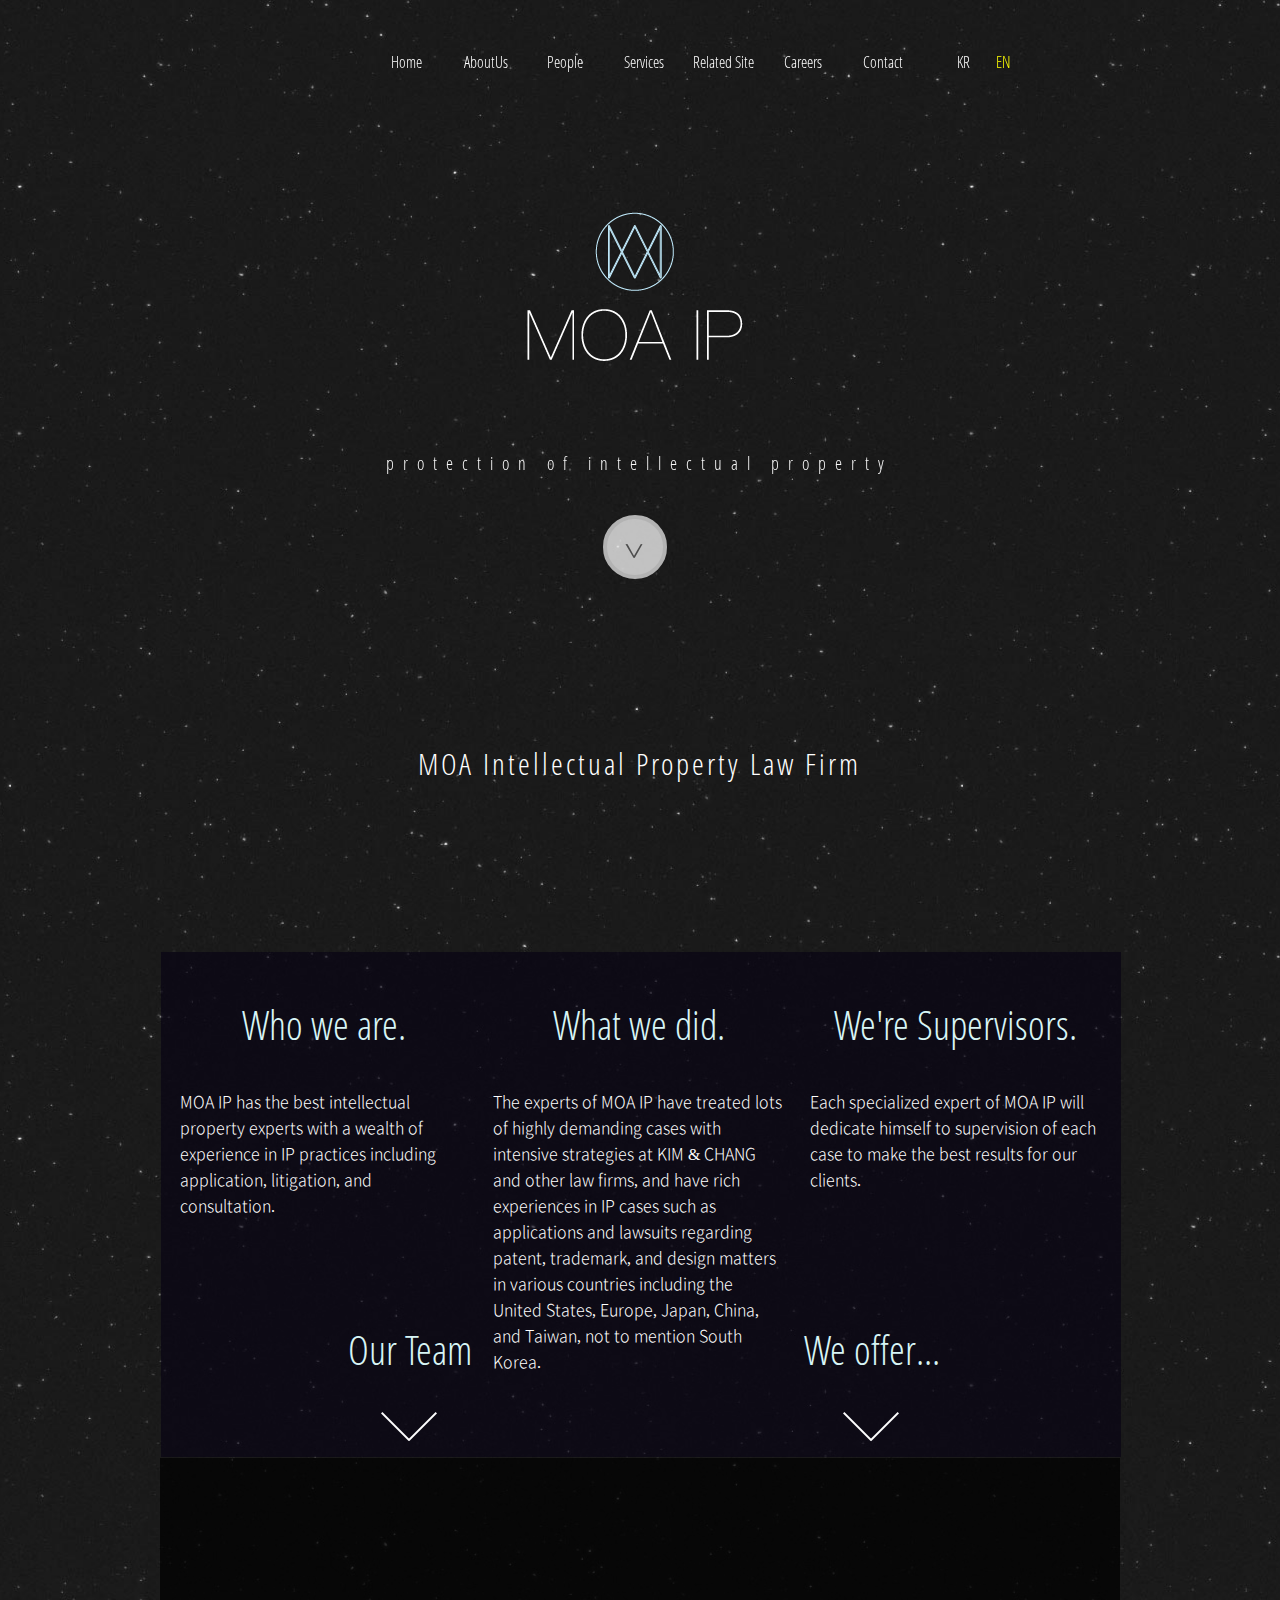
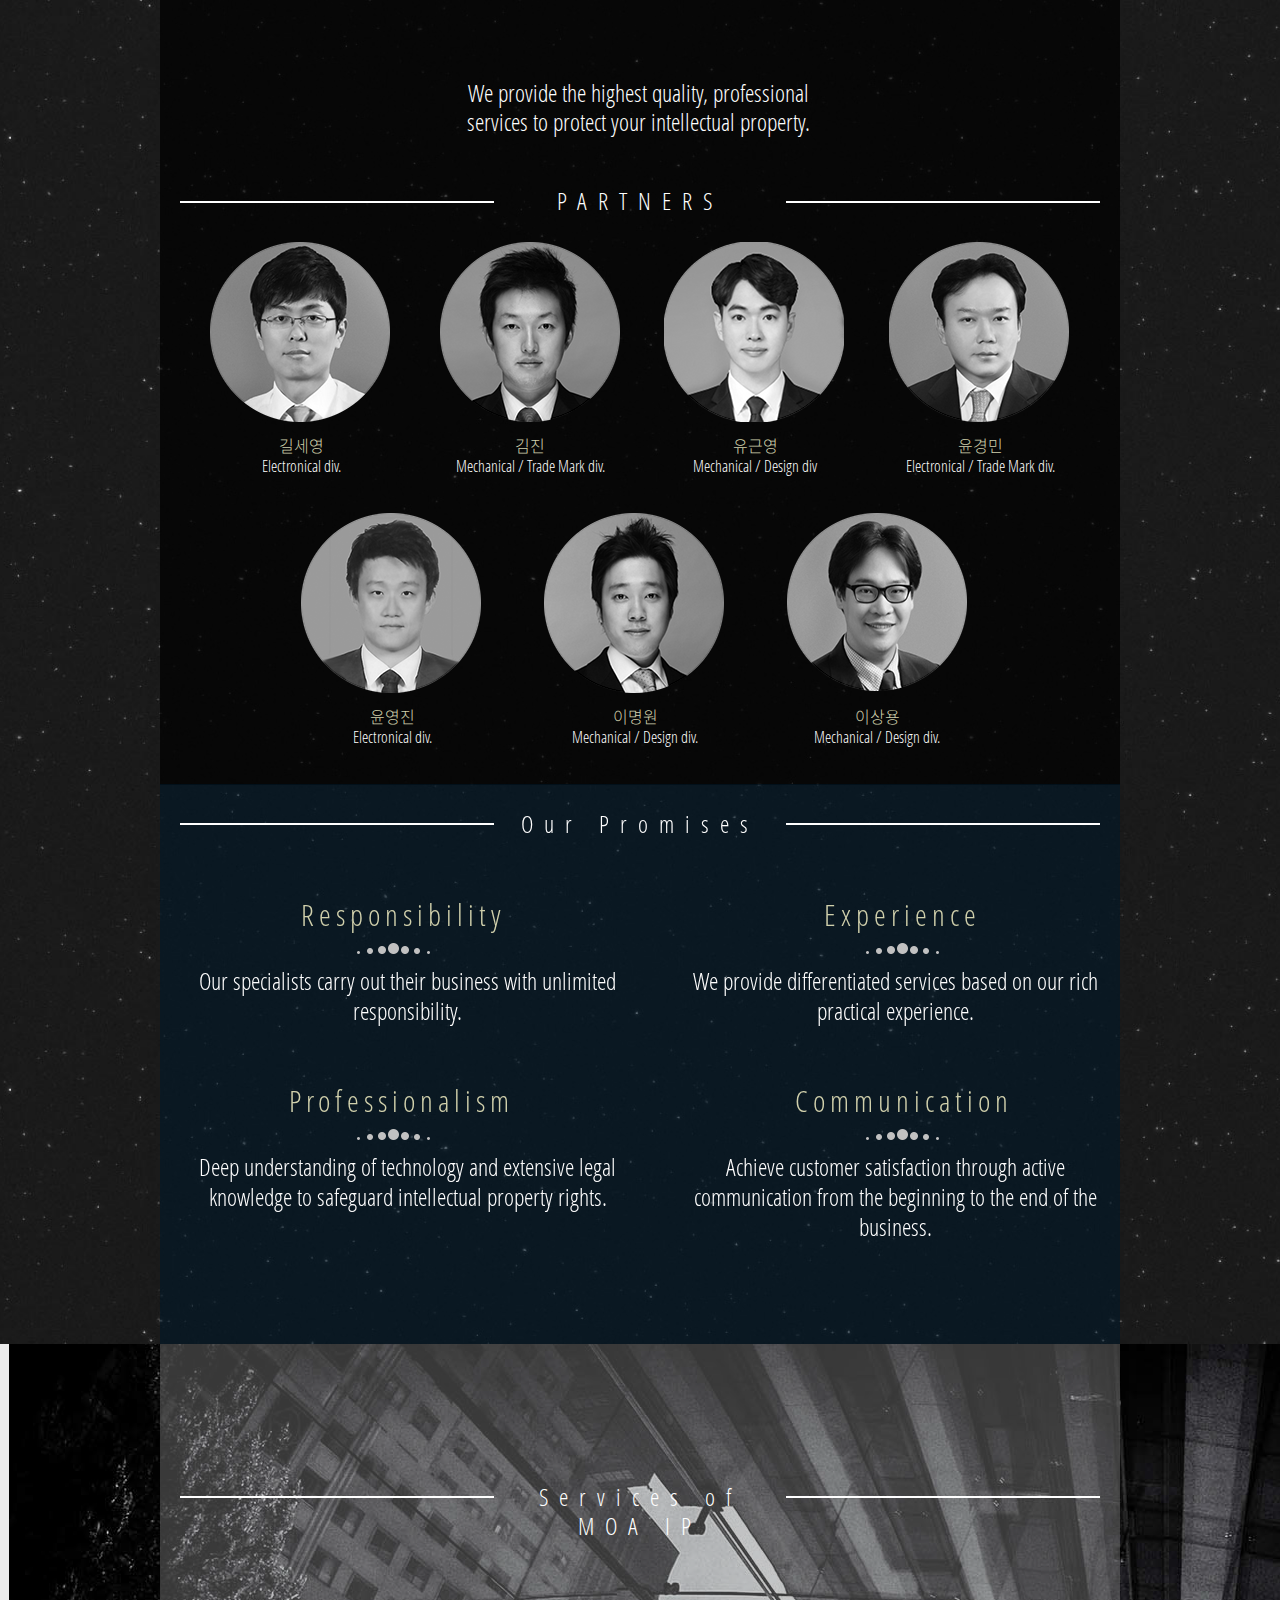
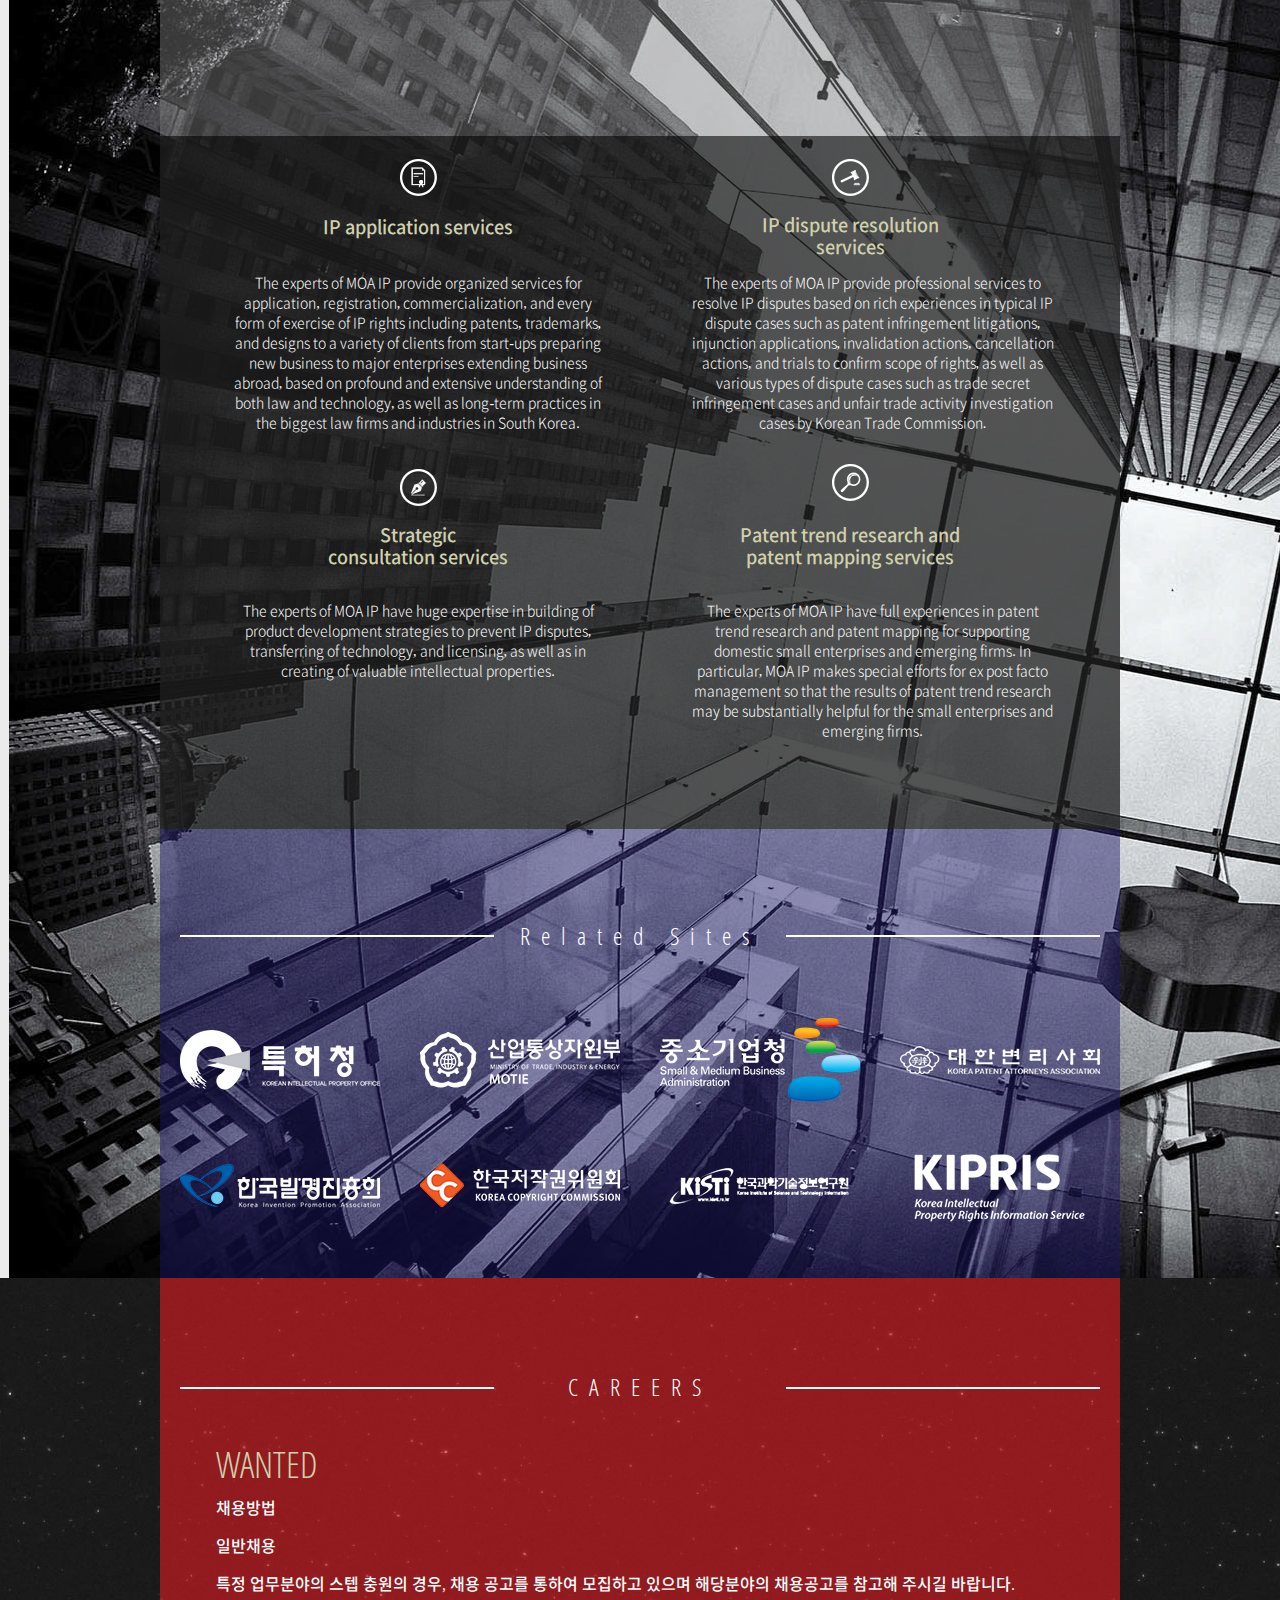
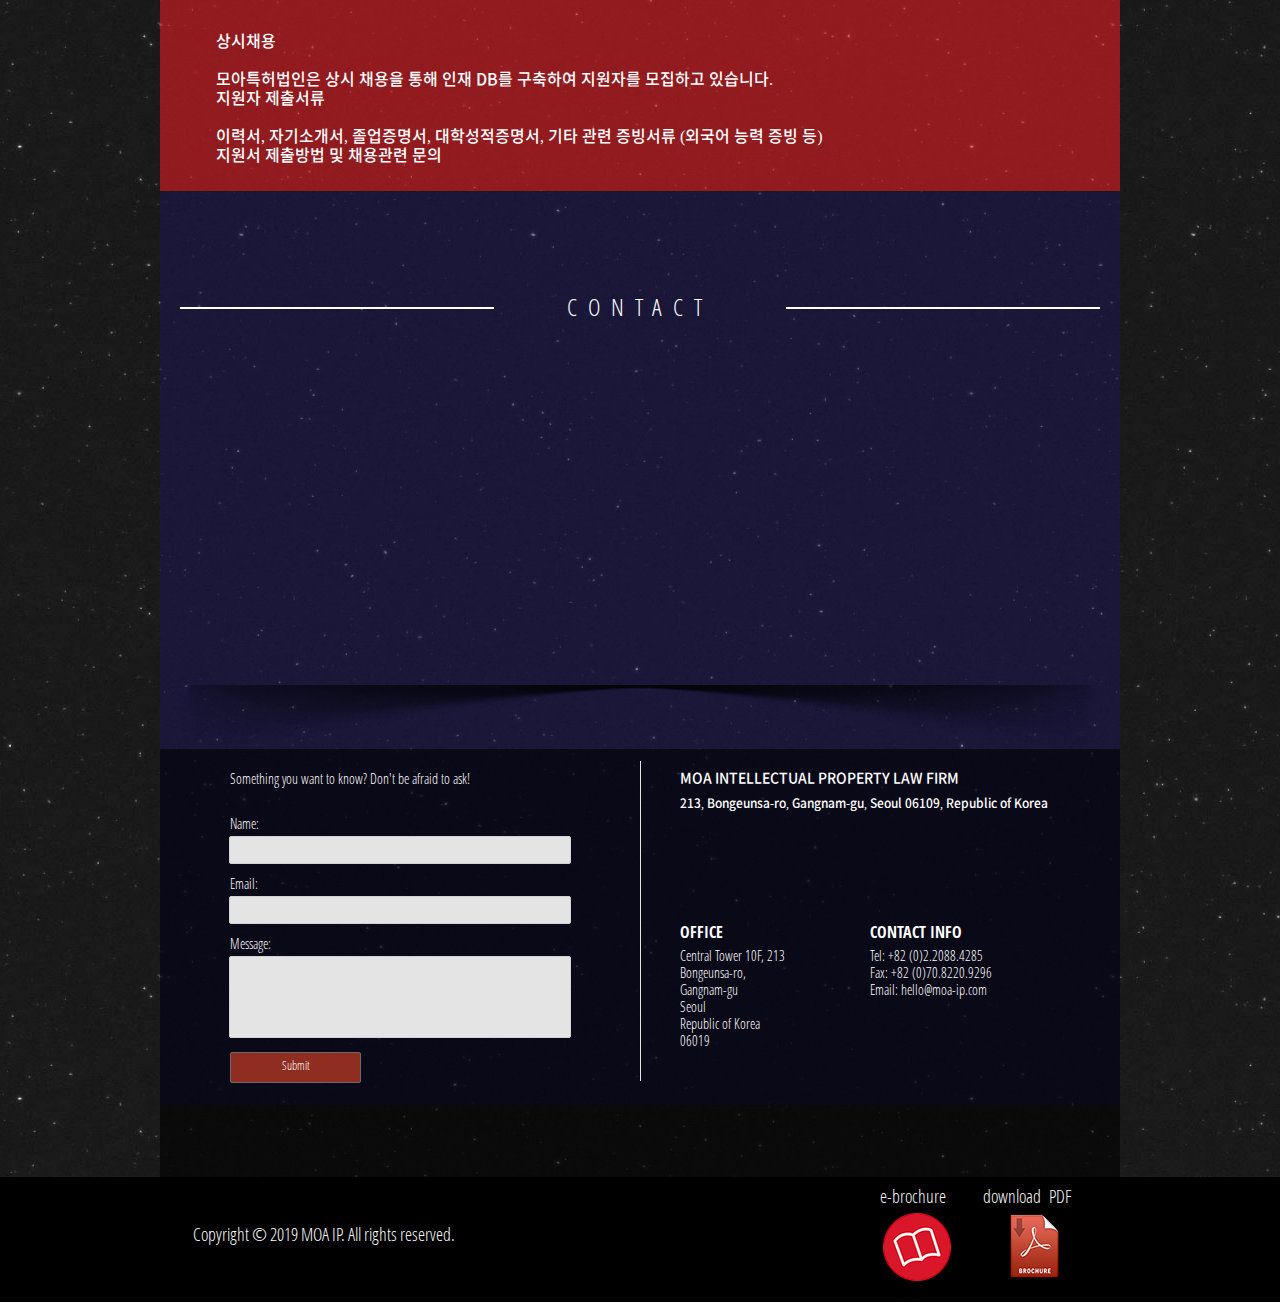
==== en/index.html @ b2f413ec "english page" ====
<!DOCTYPE html>
<html class="nojs html css_verticalspacer" lang="en-US">

<head>

  <meta http-equiv="Content-type" content="text/html;charset=UTF-8" />
  <meta name="generator" content="2018.0.0.379" />
  <meta name="viewport" content="width=device-width, initial-scale=1, maximum-scale=1">
  <meta name="keywords" content="intellectual property, moa-ip, company">
  <meta name="description" content="모아특허는 지식재산권 분야의 출원, 소송,자문 등에 있어서 풍부한 실무 경험을 갖고있는 최고의 전문가들과 함께 하고 있습니다." />
  <meta property="og:type" content="website" />
  <meta property="og:title" content="모아특허법인">
  <meta property="og:url" content="https://moa-ip.com/">
  <meta property="og:site_name" content="MOA-IP">
  <meta property="og:description" content="모아특허는 지식재산권 분야의 출원, 소송,자문 등에 있어서 풍부한 실무 경험을 갖고있는 최고의 전문가들과 함께 하고 있습니다." />
  <meta property="og:image" content="https://moa-ip.com/images/street1.jpg">
  <meta property="og:image:width" content="1900">
  <meta property="og:image:height" content="1236">
  <meta property="og:updated_time" content="2018-07-24T00:28:42.000Z">
  <meta property="fb:app_id" content="1168215966664843">
  <meta name="twitter:card" content="summary">
  <meta name="twitter:title" content="모아특허법인">
  <meta name="twitter:description" content="모아특허는 지식재산권 분야의 출원, 소송,자문 등에 있어서 풍부한 실무 경험을 갖고있는 최고의 전문가들과 함께 하고 있습니다." />
  <meta name="twitter:image" content="https://moa-ip.com/images/street1.jpg">
  <meta name="twitter:creator" content="@eunchurn">

  <script type="text/javascript">
    // Update the 'nojs'/'js' class on the html node
    document.documentElement.className = document.documentElement.className.replace(/\bnojs\b/g, 'js');

    // Check that all required assets are uploaded and up-to-date
    if (typeof Muse == "undefined") window.Muse = {};
    window.Muse.assets = {
      "required": ["museutils.js", "museconfig.js", "webpro.js", "jquery.watch.js", "jquery.musepolyfill.bgsize.js",
        "musewpslideshow.js", "jquery.museoverlay.js", "touchswipe.js", "jquery.musemenu.js",
        "jquery.scrolleffects.js", "require.js", "index.css"
      ],
      "outOfDate": []
    };
  </script>

  <link rel="shortcut icon" href="images/favicon.ico?crc=432257050" />
  <title>MOA-IP</title>
  <!-- CSS -->
  <link rel="stylesheet" type="text/css" href="css/site_global.css?crc=298616216" />
  <link rel="stylesheet" type="text/css" href="css/master_a-master.css?crc=4011643717" />
  <link rel="stylesheet" type="text/css" href="css/index.css" id="pagesheet" />
  <!-- Other scripts -->
  <script type="text/javascript">
    var __adobewebfontsappname__ = "muse";
  </script>
  <!-- JS includes -->
  <script src="https://webfonts.creativecloud.com/open-sans:n3:default.js" type="text/javascript"></script>
  <!--[if lt IE 9]>
  <script src="scripts/html5shiv.js?crc=4241844378" type="text/javascript"></script>
  <![endif]-->
  <!--/*

*/
-->
</head>

<body>

  <div class="clearfix" id="page">
    <!-- group -->
    <div class="clearfix grpelem" id="pu1180">
      <!-- group -->
      <div class="browser_width grpelem" id="u1180-bw">
        <div id="u1180">
          <!-- column -->
          <div class="clearfix" id="u1180_align_to_page">
            <div class="position_content" id="u1180_position_content">
              <a class="anchor_item colelem" id="top"></a>
              <div class="clip_frame colelem" id="u1055">
                <!-- image -->
                <img class="block" id="u1055_img" src="images/logotitle.png?crc=292591135" alt="" width="216" height="149" />
              </div>
              <a class="anchor_item colelem" id="aboutus"></a>
              <div class="clearfix colelem" id="u1000-4">
                <!-- content -->
                <p>MOA Intellectual Property Law Firm</p>
              </div>
              <div class="clip_frame ose_pre_init colelem" id="u1004">
                <!-- image -->
                <img class="block" id="u1004_img" src="images/particle_wrap.png?crc=4210178708" alt="" width="78"
                  height="78" />
              </div>
              <div class="clearfix colelem" id="pu344">
                <!-- group -->
                <div class="grpelem" id="u344">
                  <!-- simple frame -->
                </div>
                <div class="clearfix grpelem" id="u1075-4">
                  <!-- content -->
                  <p>We offer...</p>
                </div>
                <div class="clearfix grpelem" id="u1062-4">
                  <!-- content -->
                  <p>Our Team</p>
                </div>
                <div class="clearfix grpelem" id="u983-4">
                  <!-- content -->
                  <p>MOA IP has the best intellectual property experts with a wealth of experience in IP practices including application, litigation, and consultation.</p>
                </div>
                <div class="clearfix grpelem" id="u987-5">
                  <!-- content -->
                  <p>The experts of MOA IP have treated lots of highly demanding cases with intensive strategies at KIM &amp; CHANG and other law firms, and have rich experiences in IP cases such as applications and lawsuits regarding patent, trademark, and design matters in various countries including the United States, Europe, Japan, China, and Taiwan, not to mention South Korea.</p>
                  <p>&nbsp;</p>
                </div>
                <div class="clearfix grpelem" id="u989-5">
                  <!-- content -->
                  <p>Each specialized expert of MOA IP will dedicate himself to supervision of each case to make the best results for our clients.</p>
                  <p>&nbsp;</p>
                </div>
                <div class="clearfix grpelem" id="u985-4">
                  <!-- content -->
                  <p>Who we are.</p>
                </div>
                <div class="clearfix grpelem" id="u986-4">
                  <!-- content -->
                  <p>What we did.</p>
                </div>
                <div class="clearfix grpelem" id="u988-4">
                  <!-- content -->
                  <p>We're Supervisors.</p>
                </div>
              </div>
              <div class="clearfix colelem" id="pu583">
                <!-- group -->
                <div class="grpelem" id="u583">
                  <!-- simple frame -->
                </div>
                <div class="clearfix grpelem" id="u1115-24">
                  <!-- content -->
                  <p>채용방법</p>
                  <p>&nbsp;</p>
                  <p>일반채용</p>
                  <p>&nbsp;</p>
                  <p>특정 업무분야의 스텝 충원의 경우, 채용 공고를 통하여 모집하고 있으며 해당분야의 채용공고를 참고해 주시길 바랍니다.</p>
                  <p>&nbsp;</p>
                  <p>&nbsp;</p>
                  <p>상시채용</p>
                  <p>&nbsp;</p>
                  <p>모아특허법인은 상시 채용을 통해 인재 DB를 구축하여 지원자를 모집하고 있습니다.</p>
                  <p>지원자 제출서류</p>
                  <p>&nbsp;</p>
                  <p>이력서, 자기소개서, 졸업증명서, 대학성적증명서, 기타 관련 증빙서류 (외국어 능력 증빙 등)</p>
                  <p>지원서 제출방법 및 채용관련 문의</p>
                </div>
                <div class="clearfix grpelem" id="u1118-4">
                  <!-- content -->
                  <p>WANTED</p>
                </div>
                <div class="clearfix grpelem" id="u1176-4">
                  <!-- content -->
                  <p>CAREERS</p>
                </div>
                <div class="grpelem" id="u1175">
                  <!-- simple frame -->
                </div>
                <div class="grpelem" id="u1177">
                  <!-- simple frame -->
                </div>
                <a class="anchor_item grpelem" id="careers"></a>
              </div>
              <div class="clearfix colelem" id="pu584">
                <!-- group -->
                <div class="grpelem" id="u584">
                  <!-- simple frame -->
                </div>
                <div class="grpelem" id="u1196">
                  <!-- simple frame -->
                </div>
                <div class="clip_frame grpelem" id="u623">
                  <!-- image -->
                  <img class="block" id="u623_img" src="images/slider_shadow.png?crc=26595705" alt="" width="919"
                    height="64" />
                </div>
                <div class="clearfix grpelem" id="u625-4">
                  <!-- content -->
                  <p>MOA INTELLECTUAL PROPERTY LAW FIRM</p>
                </div>
                <div class="clearfix grpelem" id="u626-7">
                  <!-- content -->
                  <p>213, Bongeunsa-ro, Gangnam-gu, Seoul 06109, Republic of Korea</p>
                  <p>&nbsp;</p>
                  <p>&nbsp;</p>
                </div>
                <form class="form-grp clearfix grpelem" id="widgetu627" method="post" enctype="multipart/form-data"
                  onSubmit="alert('Muse 미리 보기에서는 이 양식을 제출할 수 없습니다. 양식 제출 기능을 테스트하려면 \'FTP 호스트에 업로드\'를 사용하여 사이트를 업로드하거나 Adobe Business Catalyst에 게시하십시오.'); return false;">
                  <!-- none box -->
                  <div class="fld-grp clearfix grpelem" id="widgetu638" data-required="true">
                    <!-- none box -->
                    <label class="fld-label actAsDiv clearfix grpelem" id="u640-4" for="widgetu638_input">
                      <!-- content --><span class="actAsPara">Name:</span></label>
                    <span class="fld-input NoWrap actAsDiv rounded-corners clearfix grpelem" id="u639-3">
                      <!-- content --><input class="wrapped-input" type="text" spellcheck="false" id="widgetu638_input"
                        name="custom_U638" tabindex="1" /></span>
                  </div>
                  <div class="fld-grp clearfix grpelem" id="widgetu628" data-required="true" data-type="email">
                    <!-- none box -->
                    <label class="fld-label actAsDiv clearfix grpelem" id="u629-4" for="widgetu628_input">
                      <!-- content --><span class="actAsPara">Email:</span></label>
                    <span class="fld-input NoWrap actAsDiv rounded-corners clearfix grpelem" id="u631-3">
                      <!-- content --><input class="wrapped-input" type="email" spellcheck="false" id="widgetu628_input"
                        name="Email" tabindex="2" /></span>
                  </div>
                  <div class="clearfix grpelem" id="u642-4">
                    <!-- content -->
                    <p>Submitting Form...</p>
                  </div>
                  <div class="clearfix grpelem" id="u643-4">
                    <!-- content -->
                    <p>The server encountered an error.</p>
                  </div>
                  <div class="clearfix grpelem" id="u637-4">
                    <!-- content -->
                    <p>Form received.</p>
                  </div>
                  <button class="submit-btn NoWrap rounded-corners clearfix grpelem" id="u636-4" type="submit" value="Submit"
                    tabindex="4">
                    <!-- content -->
                    <div style="margin-top:-11px;height:11px;">
                      <p>Submit</p>
                    </div>
                  </button>
                  <div class="fld-grp clearfix grpelem" id="widgetu632" data-required="false">
                    <!-- none box -->
                    <label class="fld-label actAsDiv clearfix grpelem" id="u634-4" for="widgetu632_input">
                      <!-- content --><span class="actAsPara">Message:</span></label>
                    <span class="fld-textarea actAsDiv rounded-corners clearfix grpelem" id="u635-3">
                      <!-- content --><textarea class="wrapped-input" id="widgetu632_input" name="custom_U632" tabindex="3"></textarea></span>
                  </div>
                </form>
                <div class="clearfix grpelem" id="u644-4">
                  <!-- content -->
                  <p>Something you want to know? Don't be afraid to ask!</p>
                </div>
                <div class="clearfix grpelem" id="u645-4">
                  <!-- content -->
                  <p>OFFICE</p>
                </div>
                <div class="clearfix grpelem" id="u646-4">
                  <!-- content -->
                  <p>CONTACT INFO</p>
                </div>
                <div class="clearfix grpelem" id="u647-12">
                  <!-- content -->
                  <p>Central Tower 10F, 213</p>
                  <p>Bongeunsa-ro, Gangnam-gu</p>
                  <p>Seoul</p>
                  <p>Republic of Korea</p>
                  <p>06019</p>
                </div>
                <div class="clearfix grpelem" id="u648-8">
                  <!-- content -->
                  <p>Tel: +82 (0)2.2088.4285</p>
                  <p>Fax: +82 (0)70.8220.9296</p>
                  <p>Email: hello@moa-ip.com</p>
                </div>
                <div class="clearfix grpelem" id="u1194-4">
                  <!-- content -->
                  <p>CONTACT</p>
                </div>
                <div class="grpelem" id="u1193">
                  <!-- simple frame -->
                </div>
                <div class="grpelem" id="u1195">
                  <!-- simple frame -->
                </div>
                <a class="anchor_item grpelem" id="contact"></a>
                <div class="size_fixed grpelem" id="u2359">
                  <!-- custom html -->

                  <iframe src="https://www.google.com/maps/embed?pb=!1m18!1m12!1m3!1d758.192634308012!2d127.03484466277531!3d37.50793507144013!2m3!1f0!2f0!3f0!3m2!1i1024!2i768!4f13.1!3m3!1m2!1s0x357ca3f9efe47f89%3A0x3167fb1e8319b5a2!2z7ISc7Jq47Yq567OE7IucIOqwleuCqOq1rCDrhbztmIQy64-ZIOu0ieydgOyCrOuhnCAyMTM!5e0!3m2!1sko!2skr!4v1547476255106" width="920" height="325" frameborder="0" style="border:0" allowfullscreen></iframe>

                </div>
              </div>
            </div>
          </div>
        </div>
      </div>
      <div class="browser_width grpelem" id="u388-bw">
        <div id="u388">
          <!-- column -->
          <div class="clearfix" id="u388_align_to_page">
            <div class="position_content" id="u388_position_content">
              <div class="clearfix colelem" id="pu1104">
                <!-- group -->
                <div class="grpelem" id="u1104">
                  <!-- simple frame -->
                </div>
                <div class="grpelem" id="u1179">
                  <!-- simple frame -->
                </div>
                <div class="H3---gray clearfix grpelem" id="u391-4">
                  <!-- content -->
                  <h3>IP application services</h3>
                </div>
                <div class="H3---gray clearfix grpelem" id="u395-4">
                  <!-- content -->
                  <h3>IP dispute resolution services</h3>
                </div>
                <div class="H3---gray clearfix grpelem" id="u396-4">
                  <!-- content -->
                  <h3>Strategic consultation services</h3>
                </div>
                <div class="H3---gray clearfix grpelem" id="u3148-4">
                  <!-- content -->
                  <h3>Patent trend research and patent mapping services</h3>
                </div>
                <div class="bodytext---gray clearfix grpelem" id="u413-4">
                  <!-- content -->
                  <p>The experts of MOA IP provide organized services for application, registration, commercialization, and every form of exercise of IP rights including patents, trademarks, and designs to a variety of clients from start-ups preparing new business to major enterprises extending business abroad, based on profound and extensive understanding of both law and technology, as well as long-term practices in the biggest law firms and industries in South Korea.</p>
                </div>
                <div class="bodytext---gray clearfix grpelem" id="u418-4">
                  <!-- content -->
                  <p>The experts of MOA IP provide professional services to resolve IP disputes based on rich experiences in typical IP dispute cases such as patent infringement litigations, injunction applications, invalidation actions, cancellation actions, and trials to confirm scope of rights, as well as various types of dispute cases such as trade secret infringement cases and unfair trade activity investigation cases by Korean Trade Commission.</p>
                </div>
                <div class="bodytext---gray clearfix grpelem" id="u419-4">
                  <!-- content -->
                  <p>The experts of MOA IP have huge expertise in building of product development strategies to prevent IP disputes, transferring of technology, and licensing, as well as in creating of valuable intellectual properties.</p>
                </div>
                <div class="bodytext---gray clearfix grpelem" id="u3158-4">
                  <!-- content -->
                  <p>The experts of MOA IP have full experiences in patent trend research and patent mapping for supporting domestic small enterprises and emerging firms.  In particular, MOA IP makes special efforts for ex post facto management so that the results of patent trend research may be substantially helpful for the small enterprises and emerging firms.</p>
                </div>
                <a class="anchor_item grpelem" id="services"></a>
                <div class="clearfix grpelem" id="u1119-4">
                  <!-- content -->
                  <p>Services of MOA IP</p>
                </div>
                <div class="grpelem" id="u1120">
                  <!-- simple frame -->
                </div>
                <div class="grpelem" id="u1121">
                  <!-- simple frame -->
                </div>
                <div class="clip_frame ose_pre_init grpelem" id="u1122">
                  <!-- image -->
                  <img class="block" id="u1122_img" src="images/part_o.png?crc=128920965" alt="" width="78" height="78" />
                </div>
                <div class="clip_frame grpelem" id="u3456">
                  <!-- image -->
                  <img class="block" id="u3456_img" src="images/service1.png?crc=4019796959" data-hidpi-src="images/service1_2x.png?crc=4019796959"
                    alt="" width="37" height="37" />
                </div>
                <div class="clip_frame grpelem" id="u3466">
                  <!-- image -->
                  <img class="block" id="u3466_img" src="images/service2.png?crc=305716775" data-hidpi-src="images/service2_2x.png?crc=4064107184"
                    alt="" width="37" height="37" />
                </div>
                <div class="clip_frame grpelem" id="u3476">
                  <!-- image -->
                  <img class="block" id="u3476_img" src="images/service3.png?crc=3797476193" data-hidpi-src="images/service3_2x.png?crc=7273687"
                    alt="" width="37" height="37" />
                </div>
                <div class="clip_frame grpelem" id="u3486">
                  <!-- image -->
                  <img class="block" id="u3486_img" src="images/service4.png?crc=3858770301" data-hidpi-src="images/service4_2x.png?crc=4158988106"
                    alt="" width="37" height="37" />
                </div>
              </div>
              <div class="clearfix colelem" id="pu582">
                <!-- group -->
                <div class="grpelem" id="u582">
                  <!-- simple frame -->
                </div>
                <div class="clearfix grpelem" id="u1131-4">
                  <!-- content -->
                  <p>Related Sites</p>
                </div>
                <div class="grpelem" id="u1132">
                  <!-- simple frame -->
                </div>
                <div class="grpelem" id="u1133">
                  <!-- simple frame -->
                </div>
                <a class="anchor_item grpelem" id="links"></a>
                <div class="clip_frame grpelem" id="u1779">
                  <!-- image -->
                  <img class="block" id="u1779_img" src="images/%ed%95%9c%ea%b5%ad%ec%a0%80%ec%9e%91%ea%b6%8c%ec%9c%84%ec%9b%90%ed%9a%8c.png?crc=133448163"
                    data-hidpi-src="images/%ed%95%9c%ea%b5%ad%ec%a0%80%ec%9e%91%ea%b6%8c%ec%9c%84%ec%9b%90%ed%9a%8c_2x.png?crc=235862398"
                    alt="" width="200" height="100" />
                </div>
                <div class="clip_frame grpelem" id="u1785">
                  <!-- image -->
                  <img class="block" id="u1785_img" src="images/kisti.png?crc=3765395149" data-hidpi-src="images/kisti_2x.png?crc=3967168117"
                    alt="" width="200" height="100" />
                </div>
                <div class="clip_frame grpelem" id="u1790">
                  <!-- image -->
                  <img class="block" id="u1790_img" src="images/kipris.png?crc=4195209499" data-hidpi-src="images/kipris_2x.png?crc=494497027"
                    alt="" width="200" height="100" />
                </div>
                <div class="clip_frame grpelem" id="u1795">
                  <!-- image -->
                  <img class="block" id="u1795_img" src="images/%ed%95%9c%ea%b5%ad%eb%b0%9c%eb%aa%85%ec%a7%84%ed%9d%a5%ed%9a%8c.png?crc=444998889"
                    data-hidpi-src="images/%ed%95%9c%ea%b5%ad%eb%b0%9c%eb%aa%85%ec%a7%84%ed%9d%a5%ed%9a%8c_2x.png?crc=3919789706"
                    alt="" width="200" height="100" />
                </div>
                <a class="nonblock nontext clip_frame grpelem" id="u1800" href="http://www.kpaa.or.kr/" target="_blank">
                  <!-- image --><img class="block" id="u1800_img" src="images/%eb%8c%80%ed%95%9c%eb%b3%80%eb%a6%ac%ec%82%ac%ed%9a%8c.png?crc=500850141"
                    data-hidpi-src="images/%eb%8c%80%ed%95%9c%eb%b3%80%eb%a6%ac%ec%82%ac%ed%9a%8c_2x.png?crc=3911054607"
                    alt="" width="200" height="100" /></a>
                <a class="nonblock nontext clip_frame grpelem" id="u1805" href="http://www.smba.go.kr/" target="_blank">
                  <!-- image --><img class="block" id="u1805_img" src="images/%ec%a4%91%ec%86%8c%ea%b8%b0%ec%97%85%ec%b2%ad.png?crc=3931147642"
                    data-hidpi-src="images/%ec%a4%91%ec%86%8c%ea%b8%b0%ec%97%85%ec%b2%ad_2x.png?crc=4199874738" alt=""
                    width="200" height="100" /></a>
                <a class="nonblock nontext clip_frame grpelem" id="u1810" href="http://www.motie.go.kr/" target="_blank">
                  <!-- image --><img class="block" id="u1810_img" src="images/%ec%82%b0%ec%97%85%ed%86%b5%ec%83%81%ec%9e%90%ec%9b%90%eb%b6%80.png?crc=90980949"
                    data-hidpi-src="images/%ec%82%b0%ec%97%85%ed%86%b5%ec%83%81%ec%9e%90%ec%9b%90%eb%b6%80_2x.png?crc=4287027245"
                    alt="" width="200" height="100" /></a>
                <a class="nonblock nontext clip_frame grpelem" id="u1815" href="http://www.kipo.go.kr/" target="_blank">
                  <!-- image --><img class="block" id="u1815_img" src="images/%ed%8a%b9%ed%97%88%ec%b2%ad.png?crc=3995561989"
                    data-hidpi-src="images/%ed%8a%b9%ed%97%88%ec%b2%ad_2x.png?crc=333973385" alt="" width="200" height="100" /></a>
              </div>
            </div>
          </div>
        </div>
      </div>
      <div class="browser_width grpelem" id="u150-bw">
        <div class="museBGSize" id="u150">
          <!-- group -->
          <div class="clearfix" id="u150_align_to_page">
            <div class="grpelem" id="u998">
              <!-- simple frame -->
            </div>
            <div class="clearfix grpelem" id="u977-4">
              <!-- content -->
              <p>PARTNERS</p>
            </div>
            <div class="grpelem" id="u978">
              <!-- simple frame -->
            </div>
            <div class="grpelem" id="u981">
              <!-- simple frame -->
            </div>
            <a class="anchor_item grpelem" id="people"></a>
            <div class="clearfix grpelem" id="u1035-6">
              <!-- content -->
              <p>We provide the highest quality, professional</p>
              <p>services to protect your intellectual property.</p>
            </div>
            <div class="clip_frame ose_pre_init grpelem" id="u1037">
              <!-- image -->
              <img class="block" id="u1037_img" src="images/part_o.png?crc=128920965" alt="" width="78" height="78" />
            </div>
            <div class="clearfix grpelem" id="u1091-6">
              <!-- content -->
              <p id="u1091-2">김진</p>
              <p id="u1091-4">Mechanical / Trade Mark div.</p>
            </div>
            <div class="clearfix grpelem" id="u1093-8">
              <!-- content -->
              <p id="u1093-4">이명원</p>
              <p id="u1093-6">Mechanical / Design div.</p>
            </div>
            <div class="clearfix grpelem" id="u2977-6">
              <!-- content -->
              <p id="u2977-2">길세영</p>
              <p id="u2977-4">Electronical div.</p>
            </div>
            <div class="clearfix grpelem" id="u3131-6">
              <!-- content -->
              <p id="u3131-2">유근영</p>
              <p id="u3131-4">Mechanical / Design div</p>
            </div>
            <div class="clearfix grpelem" id="u3727-6">
              <!-- content -->
              <p id="u3727-2">윤경민</p>
              <p id="u3727-4">Electronical / Trade Mark div.</p>
            </div>
            <div class="clearfix grpelem" id="u3561-6">
              <!-- content -->
              <p id="u3561-2">윤영진</p>
              <p id="u3561-4">Electronical div.</p>
            </div>
            <div class="clearfix grpelem" id="u1094-6">
              <!-- content -->
              <p id="u1094-2">이상용</p>
              <p id="u1094-4">Mechanical / Design div.</p>
            </div>
            <div class="PamphletWidget clearfix widget_invisible grpelem" id="pamphletu2905" data-islightbox="true">
              <!-- none box -->
              <div class="ThumbGroup clearfix grpelem" id="u2922">
                <!-- none box -->
                <div class="popup_anchor" id="u2923popup">
                  <div class="Thumb popup_element clearfix" id="u2923">
                    <!-- group -->
                    <div class="clip_frame grpelem" id="u2924">
                      <!-- image -->
                      <img class="block" id="u2924_img" src="images/%ea%b8%b8%ec%84%b8%ec%98%81_round_gray.png?crc=3861430198"
                        alt="" width="180" height="180" />
                    </div>
                  </div>
                </div>
              </div>
              <div class="popup_anchor" id="u2913popup" data-lightbox="true">
                <div class="ContainerGroup rgba-background clearfix" id="u2913">
                  <!-- stack box -->
                  <div class="Container clearfix grpelem" id="u2914">
                    <!-- column -->
                    <div class="clearfix colelem" id="u2916-8">
                      <!-- content -->
                      <p><span id="u2916">​</span><span id="u2916-2"><span class="actAsInlineDiv normal_text" id="u2919">
                            <!-- content --><span class="actAsDiv clip_frame excludeFromNormalFlow" id="u2920">
                              <!-- image --><img id="u2920_img" src="images/%ea%b8%b8%ec%84%b8%ec%98%81_round.png?crc=482948581"
                                alt="" width="210" height="210" /></span></span></span><span id="u2916-3">&nbsp;&nbsp;&nbsp;
                        </span><span id="u2916-4"><span class="actAsInlineDiv normal_text" id="u2917">
                            <!-- content --><span class="actAsDiv clearfix excludeFromNormalFlow" id="u2918-11">
                              <!-- content --><span class="actAsPara" id="u2918-2">길 세 영</span><span class="actAsPara"
                                id="u2918-4">전자&nbsp; 부문&nbsp; |&nbsp; 파트너 변리사</span><span class="actAsPara" id="u2918-5">&nbsp;</span><span
                                class="actAsPara" id="u2918-7">T. 02-2088-4281</span><span class="actAsPara" id="u2918-9">E.
                                sygil@moa-ip.com</span></span></span></span><span id="u2916-5"></span></p>
                    </div>
                    <div class="clearfix colelem" id="pu2915-16">
                      <!-- group -->
                      <div class="clearfix grpelem" id="u2915-16">
                        <!-- content -->
                        <p id="u2915-2">학력</p>
                        <p id="u2915-4">서울대학교 전기공학부 (B.E., 2008)</p>
                        <p id="u2915-5">&nbsp;</p>
                        <p id="u2915-7">경력</p>
                        <p id="u2915-9">특허법인 수 변리사 (2008~2014)</p>
                        <p id="u2915-11">모아국제특허법률사무소 변리사 (2015~2016)</p>
                        <p id="u2915-13">모아특허법인 변리사 (2016~)</p>
                        <p id="u2915-14">&nbsp;</p>
                      </div>
                      <div class="clearfix grpelem" id="u3204-16">
                        <!-- content -->
                        <p id="u3204-2">자격</p>
                        <p id="u3204-4">제44회 변리사시험 합격 (2007)</p>
                        <p id="u3204-5">&nbsp;</p>
                        <p id="u3204-7">활동</p>
                        <p id="u3204-9">대한변리사회 정회원 (2010~)</p>
                        <p id="u3204-11">재단법인 신홍합밸리 자문 변리사 (2015~)</p>
                        <p id="u3204-13">스마트벤처창업학교 자문위원 (2015~)</p>
                        <p id="u3204-14">&nbsp;</p>
                      </div>
                    </div>
                    <div class="clearfix colelem" id="u3201-4">
                      <!-- content -->
                      <p>길세영 변리사는 모아특허법인에서 컴퓨터, 소프트웨어, 영상 처리, 네트워크, 모바일 기기, 의료기기, 비즈니스 모델&nbsp; 등의 다양한 분야에 관한 특허
                        출원/심판/소송 업무를 담당하고 있습니다.&nbsp; 또한, 특허법인 수에서는 국내외 유수 고객을 대리하여 특허 출원/심판/소송 업무를 수행하였을 뿐만 아니라, 정부
                        산하의 여러 공공기관과 협업하여 지식재산권에 기반한 분쟁예방컨설팅, 전략지원, 동향조사, 창업컨설팅 등의 다양한 업무를 수행하였습니다.</p>
                    </div>
                  </div>
                </div>
              </div>
              <div class="popup_anchor" id="u2906popup">
                <div class="PamphletCloseButton PamphletLightboxPart popup_element clearfix" id="u2906">
                  <!-- group -->
                  <div class="clearfix grpelem" id="u2907-5">
                    <!-- content -->
                    <p><span id="u2907">​</span><span class="actAsInlineDiv normal_text" id="u2908">
                        <!-- content --><span class="actAsDiv clip_frame excludeFromNormalFlow" id="u2909">
                          <!-- image --><img id="u2909_img" src="images/close.png?crc=4291745421" alt="" width="134"
                            height="134" /></span></span></p>
                  </div>
                </div>
              </div>
            </div>
            <div class="PamphletWidget clearfix widget_invisible grpelem" id="pamphletu794" data-islightbox="true">
              <!-- none box -->
              <div class="ThumbGroup clearfix grpelem" id="u813">
                <!-- none box -->
                <div class="popup_anchor" id="u814popup">
                  <div class="Thumb popup_element clearfix" id="u814">
                    <!-- group -->
                    <div class="clip_frame grpelem" id="u815">
                      <!-- image -->
                      <img class="block" id="u815_img" src="images/%ea%b9%80%ec%a7%84_round_gray.png?crc=102497771" alt=""
                        width="180" height="180" />
                    </div>
                  </div>
                </div>
              </div>
              <div class="popup_anchor" id="u804popup" data-lightbox="true">
                <div class="ContainerGroup rgba-background clearfix" id="u804">
                  <!-- stack box -->
                  <div class="Container clearfix grpelem" id="u805">
                    <!-- column -->
                    <div class="clearfix colelem" id="u806-8">
                      <!-- content -->
                      <p><span id="u806">​</span><span id="u806-2"><span class="actAsInlineDiv normal_text" id="u847">
                            <!-- content --><span class="actAsDiv clip_frame clearfix excludeFromNormalFlow" id="u841">
                              <!-- image --><img class="position_content" id="u841_img" src="images/%ea%b9%80%ec%a7%84_round.png?crc=444019352"
                                alt="" width="210" height="210" /></span></span></span><span id="u806-3">&nbsp;&nbsp;&nbsp;
                        </span><span id="u806-4"><span class="actAsInlineDiv normal_text" id="u807">
                            <!-- content --><span class="actAsDiv clearfix excludeFromNormalFlow" id="u808-11">
                              <!-- content --><span class="actAsPara" id="u808-2">김 진</span><span class="actAsPara" id="u808-4">기계·상표
                                부문 | 파트너 변리사</span><span class="actAsPara" id="u808-5">&nbsp;</span><span class="actAsPara">T.
                                02-2088-4282</span><span class="actAsPara">E. jkim@moa-ip.com</span></span></span></span><span
                          id="u806-5"></span></p>
                    </div>
                    <div class="clearfix colelem" id="pu3207-21">
                      <!-- group -->
                      <div class="clearfix grpelem" id="u3207-21">
                        <!-- content -->
                        <p id="u3207-2">학력</p>
                        <p id="u3207-4">서울대학교 기계항공공학부 (B.E., 2003)</p>
                        <p id="u3207-6">한국방송통신대학교 법학과 (LL.B., 2015)</p>
                        <p id="u3207-7">&nbsp;</p>
                        <p id="u3207-9">경력</p>
                        <p id="u3207-11">유미특허법인 변리사 (2009~2010)</p>
                        <p id="u3207-13">팬코리아특허법인 변리사 (2010)</p>
                        <p id="u3207-15">김&amp;장 법률사무소 변리사 (2011~2015)</p>
                        <p id="u3207-17">모아국제특허법률사무소 변리사 (2015~2016)</p>
                        <p id="u3207-19">모아특허법인 변리사 (2016~)</p>
                      </div>
                      <div class="clearfix grpelem" id="u3210-19">
                        <!-- content -->
                        <p id="u3210-2">자격</p>
                        <p id="u3210-4">제45회 변리사시험 합격 (2008)</p>
                        <p id="u3210-5">&nbsp;</p>
                        <p id="u3210-7">활동</p>
                        <p id="u3210-9">대한변리사회 정회원 (2011~)</p>
                        <p id="u3210-11">한국신용평가원 기술전문가 (2015~)</p>
                        <p id="u3210-13">신용보증기금 컨설턴트 (2016~)</p>
                        <p id="u3210-15">발명진흥회 지식재산 경영인증 심사위원 (2016~)</p>
                        <p id="u3210-16">&nbsp;</p>
                        <p id="u3210-17">&nbsp;</p>
                      </div>
                    </div>
                    <div class="clearfix colelem" id="u812-4">
                      <!-- content -->
                      <p>김진 변리사는 유미특허법인 및 팬코리아특허법인에서 국내 유수 기업, 대학, 연구원 등을 대리하여 특허 출원, 심판 및 소송의 업무를 수행하였습니다. 또한, 김&amp;장
                        법률사무소에서는 글로벌 기업을 대리하여 특허 출원 등의 업무를 수행하였을 뿐만 아니라 다수의 특허 분쟁 업무에 직접 관여하였고, 영업비밀 유출 사건에서의 기술검토 업무 등
                        지식재산권 보호를 위한 다양한 업무를 진행하였습니다.</p>
                    </div>
                  </div>
                </div>
              </div>
              <div class="popup_anchor" id="u799popup">
                <div class="PamphletCloseButton PamphletLightboxPart popup_element clearfix" id="u799">
                  <!-- group -->
                  <div class="clearfix grpelem" id="u800-5">
                    <!-- content -->
                    <p><span id="u800">​</span><span class="actAsInlineDiv normal_text" id="u801">
                        <!-- content --><span class="actAsDiv clip_frame excludeFromNormalFlow" id="u802">
                          <!-- image --><img id="u802_img" src="images/close.png?crc=4291745421" alt="" width="134"
                            height="134" /></span></span><span></span></p>
                  </div>
                </div>
              </div>
            </div>
            <div class="PamphletWidget clearfix widget_invisible grpelem" id="pamphletu3649" data-islightbox="true">
              <!-- none box -->
              <div class="ThumbGroup clearfix grpelem" id="u3657">
                <!-- none box -->
                <div class="popup_anchor" id="u3658popup">
                  <div class="Thumb popup_element clearfix" id="u3658">
                    <!-- group -->
                    <div class="clip_frame grpelem" id="u3659">
                      <!-- image -->
                      <img class="block" id="u3659_img" src="images/%ec%9c%a4%ea%b2%bd%eb%af%bc_round_gray.png?crc=4025948446"
                        alt="" width="180" height="180" />
                    </div>
                  </div>
                </div>
              </div>
              <div class="popup_anchor" id="u3663popup" data-lightbox="true">
                <div class="ContainerGroup rgba-background clearfix" id="u3663">
                  <!-- stack box -->
                  <div class="Container clearfix grpelem" id="u3664">
                    <!-- column -->
                    <div class="clearfix colelem" id="u3668-8">
                      <!-- content -->
                      <p><span id="u3668">​</span><span id="u3668-2"><span class="actAsInlineDiv normal_text" id="u3669">
                            <!-- content --><span class="actAsDiv clip_frame excludeFromNormalFlow" id="u3670">
                              <!-- image --><img id="u3670_img" src="images/%ec%9c%a4%ea%b2%bd%eb%af%bc_round.png?crc=3956559340"
                                alt="" width="210" height="210" /></span></span></span><span id="u3668-3">&nbsp;&nbsp;&nbsp;
                        </span><span id="u3668-4"><span class="actAsInlineDiv normal_text" id="u3672">
                            <!-- content --><span class="actAsDiv clearfix excludeFromNormalFlow" id="u3673-11">
                              <!-- content --><span class="actAsPara" id="u3673-2">윤 경 민</span><span class="actAsPara">전자·상표
                                부문 | 파트너 변리사 (공동 대표)</span><span class="actAsPara">&nbsp;</span><span class="actAsPara">T.
                                02-2088-4284</span><span class="actAsPara">E. kmyoon@moa-ip.com</span></span></span></span><span
                          id="u3668-5"></span></p>
                    </div>
                    <div class="clearfix colelem" id="pu3667-18">
                      <!-- group -->
                      <div class="clearfix grpelem" id="u3667-18">
                        <!-- content -->
                        <p id="u3667-2">학력</p>
                        <p id="u3667-4">서울대학교 전기공학부 (B.E., 2002)</p>
                        <p id="u3667-5">&nbsp;</p>
                        <p id="u3667-7">경력</p>
                        <p id="u3667-9">남앤드남 국제특허법률사무소 변리사 (2002~2003)</p>
                        <p id="u3667-11">김&amp;장 법률사무소 변리사 (2003~2006)</p>
                        <p id="u3667-13">특허법인 수 변리사 (2006~2016)</p>
                        <p id="u3667-15">모아특허법인 변리사 (2016~)</p>
                        <p id="u3667-16">&nbsp;</p>
                      </div>
                      <div class="clearfix grpelem" id="u3665-17">
                        <!-- content -->
                        <p id="u3665-2">자격</p>
                        <p id="u3665-4">제38회 변리사시험 합격 (2001)</p>
                        <p id="u3665-5">&nbsp;</p>
                        <p id="u3665-7">활동</p>
                        <p id="u3665-9">대한변리사회 정회원 (2004~)</p>
                        <p id="u3665-11">한국콘텐츠진흥원 자문위원 (2010~)</p>
                        <p id="u3665-13">주식회사 퓨처플레이 비상근 이사(CIPO) (2014~)</p>
                        <p id="u3665-14">&nbsp;</p>
                        <p id="u3665-15">&nbsp;</p>
                      </div>
                    </div>
                    <div class="clearfix colelem" id="u3666-13">
                      <!-- content -->
                      <p>윤경민 변리사는 모아특허법인에서 컴퓨터, 소프트웨어, 모바일 기기, 의료기기, 비즈니즈 모델 등에</p>
                      <p>관한 특허 업무와 패션, 엔터테인먼트, 모바일/인터넷 서비스 등에 관한 상표 업무를 담당하고 있습</p>
                      <p>니다. 김&amp;장 법률사무소 시절에는 주로 글로벌 기업들을 대리하여 특허출원, 특허소송, 영업비밀</p>
                      <p>관련 소송 등의 업무를 수행했고, 특허법인 수 시절에는 주요 상장사/비상장사의 특허 업무를 처리</p>
                      <p>하면서 고객사들의 성장 내지 엑싯을 가까이서 함께 경험하기도 했습니다.</p>
                      <p>&nbsp;</p>
                    </div>
                  </div>
                </div>
              </div>
              <div class="popup_anchor" id="u3652popup">
                <div class="PamphletCloseButton PamphletLightboxPart popup_element clearfix" id="u3652">
                  <!-- group -->
                  <div class="clearfix grpelem" id="u3653-5">
                    <!-- content -->
                    <p><span id="u3653">​</span><span class="actAsInlineDiv normal_text" id="u3654">
                        <!-- content --><span class="actAsDiv clip_frame excludeFromNormalFlow" id="u3655">
                          <!-- image --><img id="u3655_img" src="images/close.png?crc=4291745421" alt="" width="134"
                            height="134" /></span></span><span></span></p>
                  </div>
                </div>
              </div>
            </div>
            <div class="PamphletWidget clearfix widget_invisible grpelem" id="pamphletu890" data-islightbox="true">
              <!-- none box -->
              <div class="ThumbGroup clearfix grpelem" id="u893">
                <!-- none box -->
                <div class="popup_anchor" id="u894popup">
                  <div class="Thumb popup_element clearfix" id="u894">
                    <!-- group -->
                    <div class="clip_frame grpelem" id="u895">
                      <!-- image -->
                      <img class="block" id="u895_img" src="images/%ec%9d%b4%eb%aa%85%ec%9b%90_round_gray.png?crc=3883354303"
                        alt="" width="180" height="180" />
                    </div>
                  </div>
                </div>
              </div>
              <div class="popup_anchor" id="u899popup" data-lightbox="true">
                <div class="ContainerGroup rgba-background clearfix" id="u899">
                  <!-- stack box -->
                  <div class="Container clearfix grpelem" id="u900">
                    <!-- column -->
                    <div class="clearfix colelem" id="u902-8">
                      <!-- content -->
                      <p><span id="u902">​</span><span id="u902-2"><span class="actAsInlineDiv normal_text" id="u931">
                            <!-- content --><span class="actAsDiv clip_frame excludeFromNormalFlow" id="u925">
                              <!-- image --><img id="u925_img" src="images/%ec%9d%b4%eb%aa%85%ec%9b%90_round.png?crc=4205687620"
                                alt="" width="210" height="210" /></span></span></span><span id="u902-3">&nbsp;&nbsp;&nbsp;
                        </span><span id="u902-4"><span class="actAsInlineDiv normal_text" id="u903">
                            <!-- content --><span class="actAsDiv clearfix excludeFromNormalFlow" id="u904-13">
                              <!-- content --><span class="actAsPara" id="u904-2">이 명 원</span><span class="actAsPara">기계·디자인
                                부문 | 파트너 변리사</span><span class="actAsPara">&nbsp;</span><span class="actAsPara">T.
                                02-2088-4283</span><span class="actAsPara">E. mwlee@moa-ip.com</span><span class="actAsPara">&nbsp;</span><span
                                class="actAsPara">&nbsp;</span></span></span></span><span id="u902-5"></span></p>
                    </div>
                    <div class="clearfix colelem" id="pu901-19">
                      <!-- group -->
                      <div class="clearfix grpelem" id="u901-19">
                        <!-- content -->
                        <p id="u901-2">학력</p>
                        <p id="u901-4">서울대학교 기계항공공학부 (B.E., 2004)</p>
                        <p id="u901-5">&nbsp;</p>
                        <p id="u901-7">경력</p>
                        <p id="u901-9">㈜ 한화 (2004~2007)</p>
                        <p id="u901-11">김&amp;장 법률사무소 변리사 (2009~2015)</p>
                        <p id="u901-13">모아국제특허법률사무소 변리사 (2015~2016)</p>
                        <p id="u901-15">모아특허법인 변리사 (2016~)</p>
                        <p id="u901-16">&nbsp;</p>
                        <p id="u901-17">&nbsp;</p>
                      </div>
                      <div class="clearfix grpelem" id="u3225-20">
                        <!-- content -->
                        <p id="u3225-2">자격</p>
                        <p id="u3225-4">제45회 변리사시험 합격 (2008)</p>
                        <p id="u3225-5">&nbsp;</p>
                        <p id="u3225-7">활동</p>
                        <p id="u3225-9">대한변리사회 정회원 (2011~)</p>
                        <p id="u3225-11">한국신용평가원 기술전문가 (2015~)</p>
                        <p id="u3225-13">기술보증기금 기술자문위원 (2016~)</p>
                        <p id="u3225-15">발명진흥회 지식재산 경영인증 심사위원 (2016~)</p>
                        <p id="u3225-17">경기지식재산센터 권리화 지원사업 선정 심사위원 (2016~)</p>
                        <p id="u3225-18">&nbsp;</p>
                      </div>
                    </div>
                    <div class="clearfix colelem" id="u3222-7">
                      <!-- content -->
                      <p>이명원 변리사는 ㈜한화 항공우주사업부에서 생산기술엔지니어로 근무하면서, 기계·유압 부품에 대한 다양한 현장 실무 경험(공정설계, 공정개선, 양산관리 등)을
                        습득하였습니다. 또한, 김&amp;장 법률사무소에서 다년간 변리사로 근무하여 다양한 글로벌 기업의 특허 출원 업무를 수행하고, 다수의</p>
                      <p>특허 분쟁 업무를 주도하였으며, 영업비밀 유출 사건 등의 소송 사건에서 기술검토 업무를 수행하는 등 기술 및 지식재산권 보호를 위한 다양한 업무 수행 경험을 가지고
                        있습니다.</p>
                      <p>&nbsp;</p>
                    </div>
                  </div>
                </div>
              </div>
              <div class="popup_anchor" id="u908popup">
                <div class="PamphletCloseButton PamphletLightboxPart popup_element clearfix" id="u908">
                  <!-- group -->
                  <div class="clearfix grpelem" id="u909-5">
                    <!-- content -->
                    <p><span id="u909">​</span><span class="actAsInlineDiv normal_text" id="u910">
                        <!-- content --><span class="actAsDiv clip_frame excludeFromNormalFlow" id="u911">
                          <!-- image --><img id="u911_img" src="images/close.png?crc=4291745421" alt="" width="134"
                            height="134" /></span></span><span></span></p>
                  </div>
                </div>
              </div>
            </div>
            <div class="PamphletWidget clearfix widget_invisible grpelem" id="pamphletu932" data-islightbox="true">
              <!-- none box -->
              <div class="ThumbGroup clearfix grpelem" id="u933">
                <!-- none box -->
                <div class="popup_anchor" id="u934popup">
                  <div class="Thumb popup_element clearfix" id="u934">
                    <!-- group -->
                    <div class="clip_frame grpelem" id="u935">
                      <!-- image -->
                      <img class="block" id="u935_img" src="images/%ec%9d%b4%ec%83%81%ec%9a%a9_round_gray.png?crc=4055951130"
                        alt="" width="180" height="178" />
                    </div>
                  </div>
                </div>
              </div>
              <div class="popup_anchor" id="u946popup" data-lightbox="true">
                <div class="ContainerGroup rgba-background clearfix" id="u946">
                  <!-- stack box -->
                  <div class="Container clearfix grpelem" id="u947">
                    <!-- column -->
                    <div class="clearfix colelem" id="u948-8">
                      <!-- content -->
                      <p><span id="u948">​</span><span id="u948-2"><span class="actAsInlineDiv normal_text" id="u973">
                            <!-- content --><span class="actAsDiv clip_frame excludeFromNormalFlow" id="u967">
                              <!-- image --><img id="u967_img" src="images/%ec%9d%b4%ec%83%81%ec%9a%a9_round.png?crc=3789813223"
                                alt="" width="210" height="208" /></span></span></span><span id="u948-3">&nbsp;&nbsp;&nbsp;
                        </span><span id="u948-4"><span class="actAsInlineDiv normal_text" id="u949">
                            <!-- content --><span class="actAsDiv clearfix excludeFromNormalFlow" id="u950-13">
                              <!-- content --><span class="actAsPara" id="u950-2">이 상 용</span><span class="actAsPara">기계·디자인
                                부문 | 파트너 변리사 (공동 대표)</span><span class="actAsPara">&nbsp;</span><span class="actAsPara">T
                                02-2088-4280</span><span class="actAsPara">E sylee@moa-ip.com</span><span class="actAsPara">&nbsp;</span><span
                                class="actAsPara">&nbsp;</span></span></span></span><span id="u948-5"></span></p>
                    </div>
                    <div class="clearfix colelem" id="pu954-18">
                      <!-- group -->
                      <div class="clearfix grpelem" id="u954-18">
                        <!-- content -->
                        <p id="u954-2">학력</p>
                        <p id="u954-4">한국과학기술원(KAIST) 기계공학부 (B.E., 2001)</p>
                        <p id="u954-5">&nbsp;</p>
                        <p id="u954-7">경력</p>
                        <p id="u954-9">㈜ 현대모비스 (2001)</p>
                        <p id="u954-11">김&amp;장 법률사무소 변리사 (2002~2015)</p>
                        <p id="u954-13">모아국제특허법률사무소 변리사 (2015~2016)</p>
                        <p id="u954-15">모아특허법인 변리사 (2016~)</p>
                        <p id="u954-16">&nbsp;</p>
                      </div>
                      <div class="clearfix grpelem" id="u3381-17">
                        <!-- content -->
                        <p id="u3381-2">자격</p>
                        <p id="u3381-4">제38회 변리사시험 합격 (2001)</p>
                        <p id="u3381-5">&nbsp;</p>
                        <p id="u3381-7">활동</p>
                        <p id="u3381-9">대한변리사회 정회원 (2004~)</p>
                        <p id="u3381-11">국립 공주대학교 겸임교수 (2013~)</p>
                        <p id="u3381-13">한국콘텐츠진흥원 자문위원 (2015~)</p>
                        <p id="u3381-14">&nbsp;</p>
                        <p id="u3381-15">&nbsp;</p>
                      </div>
                    </div>
                    <div class="clearfix colelem" id="u3228-5">
                      <!-- content -->
                      <p>이상용 변리사는 ㈜ 현대모비스에 근무하였습니다. 그 이후, 김&amp;장 법률사무소에 만 13년간 재직하면서 국내외 굴지의 기업들을 대리하여 특허업무를 수행하였습니다.
                        김&amp;장 법률사무소 재직 중에는 1년 6개월간의 장기 독일 연수를 통하여 독일 및 유럽 특허 프랙티스에 대한 심도있는 경험을 하였습니다. 이밖에도 이상용 변리사는
                        2014년 창조경제대상 대통령상을 수상한 기업인 ㈜큐키를 공동 창업한 바 있고, 국립 공주대학교의 겸임교수로서 특허실무 교육에도 힘쓰고 있습니다.</p>
                      <p>&nbsp;</p>
                    </div>
                  </div>
                </div>
              </div>
              <div class="popup_anchor" id="u937popup">
                <div class="PamphletCloseButton PamphletLightboxPart popup_element clearfix" id="u937">
                  <!-- group -->
                  <div class="clearfix grpelem" id="u938-5">
                    <!-- content -->
                    <p><span id="u938">​</span><span class="actAsInlineDiv normal_text" id="u939">
                        <!-- content --><span class="actAsDiv clip_frame excludeFromNormalFlow" id="u940">
                          <!-- image --><img id="u940_img" src="images/close.png?crc=4291745421" alt="" width="134"
                            height="134" /></span></span><span></span></p>
                  </div>
                </div>
              </div>
            </div>
            <div class="PamphletWidget clearfix widget_invisible grpelem" id="pamphletu3564" data-islightbox="true">
              <!-- none box -->
              <div class="ThumbGroup clearfix grpelem" id="u3572">
                <!-- none box -->
                <div class="popup_anchor" id="u3573popup">
                  <div class="Thumb popup_element clearfix" id="u3573">
                    <!-- group -->
                    <div class="clip_frame grpelem" id="u3574">
                      <!-- image -->
                      <img class="block" id="u3574_img" src="images/%ec%9c%a4%ec%98%81%ec%a7%84_round_gray.png?crc=3866893"
                        alt="" width="180" height="180" />
                    </div>
                  </div>
                </div>
              </div>
              <div class="popup_anchor" id="u3578popup" data-lightbox="true">
                <div class="ContainerGroup rgba-background clearfix" id="u3578">
                  <!-- stack box -->
                  <div class="Container clearfix grpelem" id="u3579">
                    <!-- column -->
                    <div class="clearfix colelem" id="u3583-8">
                      <!-- content -->
                      <p><span id="u3583">​</span><span id="u3583-2"><span class="actAsInlineDiv normal_text" id="u3584">
                            <!-- content --><span class="actAsDiv clip_frame excludeFromNormalFlow" id="u3585">
                              <!-- image --><img id="u3585_img" src="images/%ec%9c%a4%ec%98%81%ec%a7%84_round.png?crc=4125170666"
                                alt="" width="210" height="210" /></span></span></span><span id="u3583-3">&nbsp;&nbsp;&nbsp;
                        </span><span id="u3583-4"><span class="actAsInlineDiv normal_text" id="u3587">
                            <!-- content --><span class="actAsDiv clearfix excludeFromNormalFlow" id="u3588-11">
                              <!-- content --><span class="actAsPara" id="u3588-2">윤 영 진</span><span class="actAsPara">전자
                                부문 | 변리사</span><span class="actAsPara">&nbsp;</span><span class="actAsPara">T.
                                02-2088-4284</span><span class="actAsPara">E. yjyun@moa-ip.com</span></span></span></span><span
                          id="u3583-5"></span></p>
                    </div>
                    <div class="clearfix colelem" id="pu3582-13">
                      <!-- group -->
                      <div class="clearfix grpelem" id="u3582-13">
                        <!-- content -->
                        <p id="u3582-2">학력</p>
                        <p id="u3582-4">연세대학교 전기전자공학부(B.E., 2012)</p>
                        <p id="u3582-5">&nbsp;</p>
                        <p id="u3582-7">경력</p>
                        <p id="u3582-9">특허법인 신지 변리사(2012)</p>
                        <p id="u3582-11">모아특허법인 변리사(2016-현재)</p>
                      </div>
                      <div class="clearfix grpelem" id="u3580-13">
                        <!-- content -->
                        <p id="u3580-2">자격</p>
                        <p id="u3580-4"><span id="u3580-3">제47회 변리사시험 합격 (2010)</span></p>
                        <p id="u3580-5">&nbsp;</p>
                        <p id="u3580-7">활동</p>
                        <p id="u3580-9"><span id="u3580-8">대한변리사회 정회원(2017~)</span></p>
                        <p id="u3580-10">&nbsp;</p>
                        <p id="u3580-11">&nbsp;</p>
                      </div>
                    </div>
                    <div class="clearfix colelem" id="u3581-8">
                      <!-- content -->
                      <p>윤영진 변리사는 모아특허법인에서 소프트웨어, 모바일 기기, 비즈니스 모델(BM) 등에 관한 특허 업무를 담당하고 있습니다.</p>
                      <p>&nbsp;</p>
                      <p>특허법인 신지 시절에는 삼성전자 등의 고객을 대리하여 다양한 기술에 관한 특허출원 업무를 수행했습니다.</p>
                      <p>&nbsp;</p>
                    </div>
                  </div>
                </div>
              </div>
              <div class="popup_anchor" id="u3567popup">
                <div class="PamphletCloseButton PamphletLightboxPart popup_element clearfix" id="u3567">
                  <!-- group -->
                  <div class="clearfix grpelem" id="u3568-5">
                    <!-- content -->
                    <p><span id="u3568">​</span><span class="actAsInlineDiv normal_text" id="u3569">
                        <!-- content --><span class="actAsDiv clip_frame excludeFromNormalFlow" id="u3570">
                          <!-- image --><img id="u3570_img" src="images/close.png?crc=4291745421" alt="" width="134"
                            height="134" /></span></span><span></span></p>
                  </div>
                </div>
              </div>
            </div>
            <div class="PamphletWidget clearfix widget_invisible grpelem" id="pamphletu3059" data-islightbox="true">
              <!-- none box -->
              <div class="ThumbGroup clearfix grpelem" id="u3065">
                <!-- none box -->
                <div class="popup_anchor" id="u3066popup">
                  <div class="Thumb popup_element clearfix" id="u3066">
                    <!-- group -->
                    <div class="clip_frame grpelem" id="u3067">
                      <!-- image -->
                      <img class="block" id="u3067_img" src="images/%ec%9c%a0%ea%b7%bc%ec%98%81_round_gray.png?crc=335712556"
                        alt="" width="180" height="180" />
                    </div>
                  </div>
                </div>
              </div>
              <div class="popup_anchor" id="u3060popup">
                <div class="PamphletCloseButton PamphletLightboxPart popup_element clearfix" id="u3060">
                  <!-- group -->
                  <div class="clearfix grpelem" id="u3061-5">
                    <!-- content -->
                    <p><span id="u3061">​</span><span class="actAsInlineDiv normal_text" id="u3062">
                        <!-- content --><span class="actAsDiv clip_frame excludeFromNormalFlow" id="u3063">
                          <!-- image --><img id="u3063_img" src="images/close.png?crc=4291745421" alt="" width="134"
                            height="134" /></span></span><span></span></p>
                  </div>
                </div>
              </div>
              <div class="popup_anchor" id="u3071popup" data-lightbox="true">
                <div class="ContainerGroup rgba-background clearfix" id="u3071">
                  <!-- stack box -->
                  <div class="Container clearfix grpelem" id="u3072">
                    <!-- column -->
                    <div class="clearfix colelem" id="u3074-8">
                      <!-- content -->
                      <p><span id="u3074">​</span><span id="u3074-2"><span class="actAsInlineDiv normal_text" id="u3077">
                            <!-- content --><span class="actAsDiv clip_frame excludeFromNormalFlow" id="u3078">
                              <!-- image --><img id="u3078_img" src="images/%ec%9c%a0%ea%b7%bc%ec%98%81_round.png?crc=3864828625"
                                alt="" width="210" height="210" /></span></span></span><span id="u3074-3">&nbsp;&nbsp;&nbsp;
                        </span><span id="u3074-4"><span class="actAsInlineDiv normal_text" id="u3075">
                            <!-- content --><span class="actAsDiv clearfix excludeFromNormalFlow" id="u3076-11">
                              <!-- content --><span class="actAsPara" id="u3076-2">유 근 영</span><span class="actAsPara">전자·상표
                                부문 | 변리사</span><span class="actAsPara">&nbsp;</span><span class="actAsPara">T.
                                070-5055-3149</span><span class="actAsPara">E. gyryu@moa-ip.com</span></span></span></span><span
                          id="u3074-5"></span></p>
                    </div>
                    <div class="clearfix colelem" id="pu3213-12">
                      <!-- group -->
                      <div class="clearfix grpelem" id="u3213-12">
                        <!-- content -->
                        <p id="u3213-2">학력</p>
                        <p id="u3213-4">한양대학교 건설환경공학과 학사 (B.E., 2013.)</p>
                        <p id="u3213-5">&nbsp;</p>
                        <p id="u3213-7">경력</p>
                        <p id="u3213-9">모아특허법인 변리사 (2018~)</p>
                        <p id="u3213-10">&nbsp;</p>
                      </div>
                      <div class="clearfix grpelem" id="u3219-10">
                        <!-- content -->
                        <p id="u3219-2">자격</p>
                        <p id="u3219-4">제54회 변리사시험 합격(2017년)</p>
                        <p id="u3219-5">&nbsp;</p>
                        <p id="u3219-6">&nbsp;</p>
                        <p id="u3219-7">&nbsp;</p>
                        <p id="u3219-8">&nbsp;</p>
                      </div>
                    </div>
                    <div class="clearfix colelem" id="u3073-4">
                      <!-- content -->
                      <p>유근영 변리사는 모아특허법인에서 기계, 자동차, 건축, 건설 등의 분야의 특허 및 디자인 업무를 담당하고 있습니다</p>
                    </div>
                  </div>
                </div>
              </div>
            </div>
          </div>
        </div>
      </div>
      <a class="nonblock nontext anim_swing clearfix grpelem" id="u441-4" href="index.html#aboutus" data-mu-ie-matrix="progid:DXImageTransform.Microsoft.Matrix(M11=0,M12=-1,M21=1,M22=0,SizingMethod='auto expand')"
        data-mu-ie-matrix-dx="0" data-mu-ie-matrix-dy="0">
        <!-- content -->
        <p>&gt;</p>
      </a>
      <div class="browser_width grpelem" id="u543-bw">
        <div class="museBGSize" id="u543">
          <!-- group -->
          <div class="clearfix" id="u543_align_to_page">
            <div class="grpelem" id="u1095">
              <!-- simple frame -->
            </div>
            <div class="clearfix grpelem" id="u3387-4">
              <!-- content -->
              <p>Our Promises</p>
            </div>
            <div class="grpelem" id="u3384">
              <!-- simple frame -->
            </div>
            <div class="grpelem" id="u3390">
              <!-- simple frame -->
            </div>
            <div class="clearfix grpelem" id="u3396-4">
              <!-- content -->
              <p>Responsibility</p>
            </div>
            <div class="clearfix grpelem" id="u3409-4">
              <!-- content -->
              <p>Professionalism</p>
            </div>
            <div class="clearfix grpelem" id="u3403-4">
              <!-- content -->
              <p>Experience</p>
            </div>
            <div class="clearfix grpelem" id="u3415-4">
              <!-- content -->
              <p>Communication</p>
            </div>
            <div class="clearfix grpelem" id="u3400-4">
              <!-- content -->
              <p>Our specialists carry out their business with unlimited responsibility.</p>
            </div>
            <div class="clearfix grpelem" id="u3412-6">
              <!-- content -->
              <p>Deep understanding of technology and extensive legal knowledge to safeguard intellectual property rights.</p>
            </div>
            <div class="clearfix grpelem" id="u3406-6">
              <!-- content -->
              <p>We provide differentiated services based on our rich practical experience.</p>
            </div>
            <div class="clearfix grpelem" id="u3418-6">
              <!-- content -->
              <p>Achieve customer satisfaction through active communication from the beginning to the end of the business.</p>
            </div>
            <div class="clip_frame grpelem" id="u3421">
              <!-- image -->
              <img class="block" id="u3421_img" src="images/elipses.png?crc=170131567" alt="" width="73" height="11" />
            </div>
            <div class="clip_frame grpelem" id="u3428">
              <!-- image -->
              <img class="block" id="u3428_img" src="images/elipses.png?crc=170131567" alt="" width="73" height="11" />
            </div>
            <div class="clip_frame grpelem" id="u3435">
              <!-- image -->
              <img class="block" id="u3435_img" src="images/elipses.png?crc=170131567" alt="" width="73" height="11" />
            </div>
            <div class="clip_frame grpelem" id="u3449">
              <!-- image -->
              <img class="block" id="u3449_img" src="images/elipses.png?crc=170131567" alt="" width="73" height="11" />
            </div>
          </div>
        </div>
      </div>
      <div class="grpelem" id="u620" data-mu-ie-matrix="progid:DXImageTransform.Microsoft.Matrix(M11=0,M12=1,M21=-1,M22=0,SizingMethod='auto expand')"
        data-mu-ie-matrix-dx="159" data-mu-ie-matrix-dy="-159">
        <!-- simple frame -->
      </div>
      <div class="clip_frame grpelem" id="u1080" data-mu-ie-matrix="progid:DXImageTransform.Microsoft.Matrix(M11=-1,M12=0,M21=0,M22=-1,SizingMethod='auto expand')"
        data-mu-ie-matrix-dx="0" data-mu-ie-matrix-dy="0">
        <!-- image -->
        <img class="block" id="u1080_img" src="images/up.png?crc=4091283951" alt="" width="60" height="60" />
      </div>
      <a class="nonblock nontext anim_swing grpelem" id="u1061" href="index.html#people">
        <!-- simple frame --></a>
      <div class="clip_frame grpelem" id="u1086" data-mu-ie-matrix="progid:DXImageTransform.Microsoft.Matrix(M11=-1,M12=0,M21=0,M22=-1,SizingMethod='auto expand')"
        data-mu-ie-matrix-dx="0" data-mu-ie-matrix-dy="0">
        <!-- image -->
        <img class="block" id="u1086_img" src="images/up.png?crc=4091283951" alt="" width="60" height="60" />
      </div>
      <a class="nonblock nontext anim_swing grpelem" id="u1079" href="index.html#services">
        <!-- simple frame --></a>
      <div class="browser_width grpelem" id="u3145-bw">
        <div id="u3145">
          <!-- group -->
          <div class="clearfix" id="u3145_align_to_page">
            <div class="clearfix grpelem" id="pu3522-4">
              <!-- column -->
              <div class="clearfix colelem" id="u3522-4">
                <!-- content -->
                <p>e-brochure</p>
              </div>
              <a class="nonblock nontext clip_frame colelem" id="u3525" href="http://online.anyflip.com/dzvl/syas/mobile/index.html#p=1">
                <!-- image --><img class="block" id="u3525_img" src="images/book-icon.png?crc=297361904" data-hidpi-src="images/book-icon_2x.png?crc=76431476"
                  alt="" width="68" height="68" /></a>
            </div>
            <div class="clearfix grpelem" id="pu3496-4">
              <!-- column -->
              <div class="clearfix colelem" id="u3496-4">
                <!-- content -->
                <p>download&nbsp; PDF</p>
              </div>
              <a class="nonblock nontext clip_frame colelem" id="u3509" href="moaip_brochure.pdf">
                <!-- image --><img class="block" id="u3509_img" src="images/pdf-brochure-user-manual-icon-1024x1024.png?crc=4279900960"
                  data-hidpi-src="images/pdf-brochure-user-manual-icon-1024x1024_2x.png?crc=3859908494" alt="" width="69"
                  height="69" /></a>
            </div>
          </div>
        </div>
      </div>
    </div>
    <div class="clearfix grpelem" id="pu368-4">
      <!-- group -->
      <div class="clearfix mse_pre_init" id="u368-4">
        <!-- content -->
        <p><span id="u368">protection of intellectual property</span></p>
      </div>
      <div class="clip_frame ose_pre_init mse_pre_init" id="u1010">
        <!-- image -->
        <img class="block" id="u1010_img" src="images/particle_c.png?crc=3817166679" alt="" width="22" height="43" />
      </div>
      <div class="clip_frame ose_pre_init mse_pre_init" id="u1015">
        <!-- image -->
        <img class="block" id="u1015_img" src="images/particle_r.png?crc=3809064569" alt="" width="11" height="41" />
      </div>
      <div class="clip_frame ose_pre_init mse_pre_init" id="u1020">
        <!-- image -->
        <img class="block" id="u1020_img" src="images/particle_l.png?crc=398886663" alt="" width="11" height="41" />
      </div>
      <div class="clip_frame ose_pre_init mse_pre_init" id="u1043">
        <!-- image -->
        <img class="block" id="u1043_img" src="images/part_a.png?crc=4226132296" alt="" width="54" height="55" />
      </div>
      <div class="clip_frame ose_pre_init mse_pre_init" id="u1048">
        <!-- image -->
        <img class="block" id="u1048_img" src="images/part_m.png?crc=408471748" alt="" width="54" height="57" />
      </div>
      <div class="clip_frame ose_pre_init mse_pre_init" id="u1124">
        <!-- image -->
        <img class="block" id="u1124_img" src="images/part_a.png?crc=4226132296" alt="" width="54" height="55" />
      </div>
      <div class="clip_frame ose_pre_init mse_pre_init" id="u1126">
        <!-- image -->
        <img class="block" id="u1126_img" src="images/part_m.png?crc=408471748" alt="" width="54" height="57" />
      </div>
      <div class="browser_width mse_pre_init" id="u287-bw">
        <div class="ose_pre_init" id="u287">
          <!-- simple frame -->
        </div>
      </div>
      <nav class="MenuBar clearfix mse_pre_init" id="menuu237">
        <!-- horizontal box -->
        <div class="MenuItemContainer clearfix grpelem" id="u266">
          <!-- vertical box -->
          <a class="nonblock nontext MenuItem MenuItemWithSubMenu anim_swing clearfix colelem" id="u267" href="index.html#top">
            <!-- horizontal box -->
            <div class="MenuItemLabel NoWrap clearfix grpelem" id="u268-4">
              <!-- content -->
              <p>Home</p>
            </div>
          </a>
        </div>
        <div class="MenuItemContainer clearfix grpelem" id="u259">
          <!-- vertical box -->
          <a class="nonblock nontext MenuItem MenuItemWithSubMenu anim_swing clearfix colelem" id="u260" href="index.html#aboutus">
            <!-- horizontal box -->
            <div class="MenuItemLabel NoWrap clearfix grpelem" id="u261-4">
              <!-- content -->
              <p>AboutUs</p>
            </div>
          </a>
        </div>
        <div class="MenuItemContainer clearfix grpelem" id="u245">
          <!-- vertical box -->
          <a class="nonblock nontext MenuItem MenuItemWithSubMenu anim_swing clearfix colelem" id="u248" href="index.html#people">
            <!-- horizontal box -->
            <div class="MenuItemLabel NoWrap clearfix grpelem" id="u249-4">
              <!-- content -->
              <p>People</p>
            </div>
          </a>
        </div>
        <div class="MenuItemContainer clearfix grpelem" id="u252">
          <!-- vertical box -->
          <a class="nonblock nontext MenuItem MenuItemWithSubMenu anim_swing clearfix colelem" id="u255" href="index.html#services">
            <!-- horizontal box -->
            <div class="MenuItemLabel NoWrap clearfix grpelem" id="u257-4">
              <!-- content -->
              <p>Services</p>
            </div>
          </a>
        </div>
        <div class="MenuItemContainer clearfix grpelem" id="u273">
          <!-- vertical box -->
          <a class="nonblock nontext MenuItem MenuItemWithSubMenu anim_swing clearfix colelem" id="u276" href="index.html#links">
            <!-- horizontal box -->
            <div class="MenuItemLabel NoWrap clearfix grpelem" id="u278-4">
              <!-- content -->
              <p>Related Site</p>
            </div>
          </a>
        </div>
        <div class="MenuItemContainer clearfix grpelem" id="u280">
          <!-- vertical box -->
          <a class="nonblock nontext MenuItem MenuItemWithSubMenu anim_swing clearfix colelem" id="u281" href="index.html#careers">
            <!-- horizontal box -->
            <div class="MenuItemLabel NoWrap clearfix grpelem" id="u284-4">
              <!-- content -->
              <p>Careers</p>
            </div>
          </a>
        </div>
        <div class="MenuItemContainer clearfix grpelem" id="u238">
          <!-- vertical box -->
          <a class="nonblock nontext MenuItem MenuItemWithSubMenu anim_swing clearfix colelem" id="u241" href="index.html#contact">
            <!-- horizontal box -->
            <div class="MenuItemLabel NoWrap clearfix grpelem" id="u243-4">
              <!-- content -->
              <p>Contact</p>
            </div>
          </a>
        </div>
        <div class="MenuItemContainer clearfix grpelem" id="ulangkr">
          <!-- vertical box -->
          <a class="nonblock nontext MenuItem MenuItemWithSubMenu anim_swing clearfix colelem" id="u241" href="/index.html">
            <!-- horizontal box -->
            <div class="MenuItemLabel NoWrap clearfix grpelem" id="u243-4">
              <!-- content -->
              <p>KR</p>
            </div>
          </a>
        </div>
        <div class="MenuItemContainer clearfix grpelem" id="ulangen">
          <!-- vertical box -->
          <a class="nonblock nontext MenuItem MenuItemWithSubMenu anim_swing clearfix colelem" id="u241" href="/en/index.html">
            <!-- horizontal box -->
            <div class="MenuItemLabel NoWrap clearfix grpelem" id="u243-4">
              <!-- content -->
              <p style="color: yellow">EN</p>
            </div>
          </a>
        </div>
      </nav>
      <a class="nonblock nontext anim_swing clip_frame ose_pre_init mse_pre_init" id="u234" href="index.html#top">
        <!-- image --><img class="block" id="u234_img" src="images/white1.png?crc=3790037258" alt="" width="78" height="78" /></a>
    </div>
    <div class="verticalspacer" data-offset-top="6102" data-content-above-spacer="6101" data-content-below-spacer="0"></div>
    <div class="clearfix grpelem" id="u3142-4">
      <!-- content -->
      <p>Copyright © 2019 MOA IP. All rights reserved.</p>
    </div>
  </div>
  <!-- Other scripts -->
  <script type="text/javascript">
    // Decide weather to suppress missing file error or not based on preference setting
    var suppressMissingFileError = false
  </script>
  <script type="text/javascript">
    window.Muse.assets.check = function (d) {
      if (!window.Muse.assets.checked) {
        window.Muse.assets.checked = !0;
        var b = {},
          c = function (a, b) {
            if (window.getComputedStyle) {
              var c = window.getComputedStyle(a, null);
              return c && c.getPropertyValue(b) || c && c[b] || ""
            }
            if (document.documentElement.currentStyle) return (c = a.currentStyle) && c[b] || a.style && a.style[b] ||
              "";
            return ""
          },
          a = function (a) {
            if (a.match(/^rgb/)) return a = a.replace(/\s+/g, "").match(/([\d\,]+)/gi)[0].split(","), (parseInt(a[0]) <<
              16) + (parseInt(a[1]) << 8) + parseInt(a[2]);
            if (a.match(/^\#/)) return parseInt(a.substr(1),
              16);
            return 0
          },
          g = function (g) {
            for (var f = document.getElementsByTagName("link"), h = 0; h < f.length; h++)
              if ("text/css" == f[h].type) {
                var i = (f[h].href || "").match(/\/?css\/([\w\-]+\.css)\?crc=(\d+)/);
                if (!i || !i[1] || !i[2]) break;
                b[i[1]] = i[2]
              } f = document.createElement("div");
            f.className = "version";
            f.style.cssText = "display:none; width:1px; height:1px;";
            document.getElementsByTagName("body")[0].appendChild(f);
            for (h = 0; h < Muse.assets.required.length;) {
              var i = Muse.assets.required[h],
                l = i.match(/([\w\-\.]+)\.(\w+)$/),
                k = l && l[1] ?
                l[1] : null,
                l = l && l[2] ? l[2] : null;
              switch (l.toLowerCase()) {
                case "css":
                  k = k.replace(/\W/gi, "_").replace(/^([^a-z])/gi, "_$1");
                  f.className += " " + k;
                  k = a(c(f, "color"));
                  l = a(c(f, "backgroundColor"));
                  k != 0 || l != 0 ? (Muse.assets.required.splice(h, 1), "undefined" != typeof b[i] && (k != b[i] >>>
                    24 || l != (b[i] & 16777215)) && Muse.assets.outOfDate.push(i)) : h++;
                  f.className = "version";
                  break;
                case "js":
                  h++;
                  break;
                default:
                  throw Error("Unsupported file type: " + l);
              }
            }
            d ? d().jquery != "1.8.3" && Muse.assets.outOfDate.push("jquery-1.8.3.min.js") : Muse.assets.required.push(
              "jquery-1.8.3.min.js");
            f.parentNode.removeChild(f);
            if (Muse.assets.outOfDate.length || Muse.assets.required.length) f =
              "서버의 일부 파일이 누락되었거나 올바르지 않습니다. 브라우저 캐시를 지우고 다시 시도하십시오. 문제가 지속되면 웹사이트 작성자에게 문의하십시오.", g && Muse.assets.outOfDate
              .length && (f += "\nOut of date: " + Muse.assets.outOfDate.join(",")), g && Muse.assets.required.length &&
              (f += "\nMissing: " + Muse.assets.required.join(",")), suppressMissingFileError ? (f +=
                "\nUse SuppressMissingFileError key in AppPrefs.xml to show missing file error pop up.", console.log(
                  f)) : alert(f)
          };
        location && location.search && location.search.match && location.search.match(/muse_debug/gi) ?
          setTimeout(function () {
            g(!0)
          }, 5E3) : g()
      }
    };
    var muse_init = function () {
      require.config({
        baseUrl: ""
      });
      require(["jquery", "museutils", "whatinput", "webpro", "jquery.watch", "jquery.musepolyfill.bgsize",
        "musewpslideshow", "jquery.museoverlay", "touchswipe", "jquery.musemenu", "jquery.scrolleffects"
      ], function (d) {
        var $ = d;
        $(document).ready(function () {
          try {
            window.Muse.assets.check($); /* body */
            Muse.Utils.transformMarkupToFixBrowserProblemsPreInit(); /* body */
            Muse.Utils.detectScreenResolution(); /* HiDPI screens */
            Muse.Utils.prepHyperlinks(false); /* body */
            Muse.Utils.resizeHeight('.browser_width'); /* resize height */
            Muse.Utils.requestAnimationFrame(function () {
              $('body').addClass('initialized');
            }); /* mark body as initialized */
            Muse.Utils.makeButtonsVisibleAfterSettingMinWidth(); /* body */
            Muse.Utils.initWidget('#widgetu627', ['#bp_infinity'], function (elem) {
              return new WebPro.Widget.Form(elem, {
                validationEvent: 'submit',
                errorStateSensitivity: 'high',
                fieldWrapperClass: 'fld-grp',
                formSubmittedClass: 'frm-sub-st',
                formErrorClass: 'frm-subm-err-st',
                formDeliveredClass: 'frm-subm-ok-st',
                notEmptyClass: 'non-empty-st',
                focusClass: 'focus-st',
                invalidClass: 'fld-err-st',
                requiredClass: 'fld-err-st',
                ajaxSubmit: true
              });
            }); /* #widgetu627 */
            Muse.Utils.initWidget('#pamphletu2905', ['#bp_infinity'], function (elem) {
              return new WebPro.Widget.ContentSlideShow(elem, {
                contentLayout_runtime: 'lightbox',
                event: 'click',
                deactivationEvent: 'none',
                autoPlay: false,
                displayInterval: 3000,
                transitionStyle: 'fading',
                transitionDuration: 500,
                hideAllContentsFirst: false,
                shuffle: false,
                enableSwipe: true,
                resumeAutoplay: true,
                resumeAutoplayInterval: 3000,
                playOnce: false,
                autoActivate_runtime: false,
                isResponsive: false
              });
            }); /* #pamphletu2905 */
            Muse.Utils.initWidget('#pamphletu794', ['#bp_infinity'], function (elem) {
              return new WebPro.Widget.ContentSlideShow(elem, {
                contentLayout_runtime: 'lightbox',
                event: 'click',
                deactivationEvent: 'none',
                autoPlay: false,
                displayInterval: 3000,
                transitionStyle: 'fading',
                transitionDuration: 500,
                hideAllContentsFirst: false,
                shuffle: false,
                enableSwipe: true,
                resumeAutoplay: true,
                resumeAutoplayInterval: 3000,
                playOnce: false,
                autoActivate_runtime: false,
                isResponsive: false
              });
            }); /* #pamphletu794 */
            Muse.Utils.initWidget('#pamphletu3649', ['#bp_infinity'], function (elem) {
              return new WebPro.Widget.ContentSlideShow(elem, {
                contentLayout_runtime: 'lightbox',
                event: 'click',
                deactivationEvent: 'none',
                autoPlay: false,
                displayInterval: 3000,
                transitionStyle: 'fading',
                transitionDuration: 500,
                hideAllContentsFirst: false,
                shuffle: false,
                enableSwipe: true,
                resumeAutoplay: true,
                resumeAutoplayInterval: 3000,
                playOnce: false,
                autoActivate_runtime: false,
                isResponsive: false
              });
            }); /* #pamphletu3649 */
            Muse.Utils.initWidget('#pamphletu890', ['#bp_infinity'], function (elem) {
              return new WebPro.Widget.ContentSlideShow(elem, {
                contentLayout_runtime: 'lightbox',
                event: 'click',
                deactivationEvent: 'none',
                autoPlay: false,
                displayInterval: 3000,
                transitionStyle: 'fading',
                transitionDuration: 500,
                hideAllContentsFirst: false,
                shuffle: false,
                enableSwipe: true,
                resumeAutoplay: true,
                resumeAutoplayInterval: 3000,
                playOnce: false,
                autoActivate_runtime: false,
                isResponsive: false
              });
            }); /* #pamphletu890 */
            Muse.Utils.initWidget('#pamphletu932', ['#bp_infinity'], function (elem) {
              return new WebPro.Widget.ContentSlideShow(elem, {
                contentLayout_runtime: 'lightbox',
                event: 'click',
                deactivationEvent: 'none',
                autoPlay: false,
                displayInterval: 3000,
                transitionStyle: 'fading',
                transitionDuration: 500,
                hideAllContentsFirst: false,
                shuffle: false,
                enableSwipe: true,
                resumeAutoplay: true,
                resumeAutoplayInterval: 3000,
                playOnce: false,
                autoActivate_runtime: false,
                isResponsive: false
              });
            }); /* #pamphletu932 */
            Muse.Utils.initWidget('#pamphletu3564', ['#bp_infinity'], function (elem) {
              return new WebPro.Widget.ContentSlideShow(elem, {
                contentLayout_runtime: 'lightbox',
                event: 'click',
                deactivationEvent: 'none',
                autoPlay: false,
                displayInterval: 3000,
                transitionStyle: 'fading',
                transitionDuration: 500,
                hideAllContentsFirst: false,
                shuffle: false,
                enableSwipe: true,
                resumeAutoplay: true,
                resumeAutoplayInterval: 3000,
                playOnce: false,
                autoActivate_runtime: false,
                isResponsive: false
              });
            }); /* #pamphletu3564 */
            Muse.Utils.initWidget('#pamphletu3059', ['#bp_infinity'], function (elem) {
              return new WebPro.Widget.ContentSlideShow(elem, {
                contentLayout_runtime: 'lightbox',
                event: 'click',
                deactivationEvent: 'none',
                autoPlay: false,
                displayInterval: 3000,
                transitionStyle: 'fading',
                transitionDuration: 500,
                hideAllContentsFirst: false,
                shuffle: false,
                enableSwipe: true,
                resumeAutoplay: true,
                resumeAutoplayInterval: 3000,
                playOnce: false,
                autoActivate_runtime: false,
                isResponsive: false
              });
            }); /* #pamphletu3059 */
            Muse.Utils.initWidget('.MenuBar', ['#bp_infinity'], function (elem) {
              return $(elem).museMenu();
            }); /* unifiedNavBar */
            Muse.Utils.fullPage('#page'); /* 100% height page */
            $('#u1004').registerOpacityScrollEffect([{
              "in": [-Infinity, 733.05],
              "opacity": 0,
              "fade": 200.25
            }, {
              "in": [733.05, 733.05],
              "opacity": 100
            }, {
              "in": [733.05, Infinity],
              "opacity": 100,
              "fade": 377
            }]); /* scroll effect */
            $('#u1180').registerBackgroundPositionScrollEffect([{
              "in": [-Infinity, -3012.5],
              "speed": [0.3, 0.3]
            }, {
              "in": [-3012.5, Infinity],
              "speed": [0.3, 0.3]
            }]); /* scroll effect */
            $('#u1122').registerOpacityScrollEffect([{
              "in": [-Infinity, 2944.4],
              "opacity": 0,
              "fade": 349.8
            }, {
              "in": [2944.4, 2944.4],
              "opacity": 100
            }, {
              "in": [2944.4, Infinity],
              "opacity": 0,
              "fade": 195.65
            }]); /* scroll effect */
            $('#u388').registerBackgroundPositionScrollEffect([{
              "in": [-Infinity, 2844.03],
              "speed": [-0.2, 1]
            }, {
              "in": [2844.03, Infinity],
              "speed": [-0.2, 1]
            }]); /* scroll effect */
            $('#u1037').registerOpacityScrollEffect([{
              "in": [-Infinity, 1458],
              "opacity": 0,
              "fade": 146.4
            }, {
              "in": [1458, 1458],
              "opacity": 100
            }, {
              "in": [1458, Infinity],
              "opacity": 0,
              "fade": 101
            }]); /* scroll effect */
            $('#u150').registerBackgroundPositionScrollEffect([{
              "in": [-Infinity, 1357.95],
              "speed": [0, 0]
            }, {
              "in": [1357.95, Infinity],
              "speed": [0, 0]
            }]); /* scroll effect */
            $('#u543').registerBackgroundPositionScrollEffect([{
              "in": [-Infinity, 2284.4],
              "speed": [0, 0]
            }, {
              "in": [2284.4, Infinity],
              "speed": [0, 0]
            }]); /* scroll effect */
            $('#u368-4').registerPositionScrollEffect([{
              "in": [-Infinity, 20],
              "speed": [0, 0]
            }, {
              "in": [20, Infinity],
              "speed": [0, -2]
            }]); /* scroll effect */
            $('#u1010').registerPositionScrollEffect([{
              "in": [-Infinity, 689.8],
              "speed": [0, 1.5]
            }, {
              "in": [689.8, Infinity],
              "speed": [0, 1]
            }]); /* scroll effect */
            $('#u1010').registerOpacityScrollEffect([{
              "in": [-Infinity, 689.8],
              "opacity": 0,
              "fade": 327.6
            }, {
              "in": [689.8, 689.8],
              "opacity": 100
            }, {
              "in": [689.8, Infinity],
              "opacity": 0,
              "fade": 263.05
            }]); /* scroll effect */
            $('#u1015').registerPositionScrollEffect([{
              "in": [-Infinity, 689.8],
              "speed": [-0.3, 1]
            }, {
              "in": [689.8, Infinity],
              "speed": [0, 1]
            }]); /* scroll effect */
            $('#u1015').registerOpacityScrollEffect([{
              "in": [-Infinity, 689.8],
              "opacity": 0,
              "fade": 327.6
            }, {
              "in": [689.8, 689.8],
              "opacity": 100
            }, {
              "in": [689.8, Infinity],
              "opacity": 0,
              "fade": 263.05
            }]); /* scroll effect */
            $('#u1020').registerPositionScrollEffect([{
              "in": [-Infinity, 689.8],
              "speed": [0.3, 1]
            }, {
              "in": [689.8, Infinity],
              "speed": [0, 1]
            }]); /* scroll effect */
            $('#u1020').registerOpacityScrollEffect([{
              "in": [-Infinity, 689.8],
              "opacity": 0,
              "fade": 327.6
            }, {
              "in": [689.8, 689.8],
              "opacity": 100
            }, {
              "in": [689.8, Infinity],
              "opacity": 0,
              "fade": 263.05
            }]); /* scroll effect */
            $('#u1043').registerPositionScrollEffect([{
              "in": [-Infinity, 1458],
              "speed": [0, 1.5]
            }, {
              "in": [1458, Infinity],
              "speed": [1, 1]
            }]); /* scroll effect */
            $('#u1043').registerOpacityScrollEffect([{
              "in": [-Infinity, 1458],
              "opacity": 0,
              "fade": 212.3
            }, {
              "in": [1458, 1458],
              "opacity": 100
            }, {
              "in": [1458, Infinity],
              "opacity": 0,
              "fade": 113.35
            }]); /* scroll effect */
            $('#u1048').registerPositionScrollEffect([{
              "in": [-Infinity, 1458],
              "speed": [0, 0.5]
            }, {
              "in": [1458, Infinity],
              "speed": [-1, 1]
            }]); /* scroll effect */
            $('#u1048').registerOpacityScrollEffect([{
              "in": [-Infinity, 1458],
              "opacity": 0,
              "fade": 212.3
            }, {
              "in": [1458, 1458],
              "opacity": 100
            }, {
              "in": [1458, Infinity],
              "opacity": 0,
              "fade": 113.35
            }]); /* scroll effect */
            $('#u1124').registerPositionScrollEffect([{
              "in": [-Infinity, 2947.05],
              "speed": [0, 1.5]
            }, {
              "in": [2947.05, Infinity],
              "speed": [1, 1]
            }]); /* scroll effect */
            $('#u1124').registerOpacityScrollEffect([{
              "in": [-Infinity, 2947.05],
              "opacity": 0,
              "fade": 212.3
            }, {
              "in": [2947.05, 2947.05],
              "opacity": 100
            }, {
              "in": [2947.05, Infinity],
              "opacity": 0,
              "fade": 195.65
            }]); /* scroll effect */
            $('#u1126').registerPositionScrollEffect([{
              "in": [-Infinity, 2944.4],
              "speed": [0, 0.5]
            }, {
              "in": [2944.4, Infinity],
              "speed": [-1, 1]
            }]); /* scroll effect */
            $('#u1126').registerOpacityScrollEffect([{
              "in": [-Infinity, 2944.4],
              "opacity": 0,
              "fade": 212.3
            }, {
              "in": [2944.4, 2944.4],
              "opacity": 100
            }, {
              "in": [2944.4, Infinity],
              "opacity": 0,
              "fade": 195.65
            }]); /* scroll effect */
            $('#u287-bw').registerPositionScrollEffect([{
              "in": [-Infinity, 34],
              "speed": [null, 0]
            }, {
              "in": [34, Infinity],
              "speed": [null, 0]
            }]); /* scroll effect */
            $('#u287').registerOpacityScrollEffect([{
              "in": [-Infinity, 34],
              "opacity": 0,
              "fade": 229
            }, {
              "in": [34, 34],
              "opacity": 0
            }, {
              "in": [34, Infinity],
              "opacity": 100,
              "fade": 559
            }]); /* scroll effect */
            $('#menuu237').registerPositionScrollEffect([{
              "in": [-Infinity, 39.5],
              "speed": [4.5, 1]
            }, {
              "in": [39.5, Infinity],
              "speed": [0, 0]
            }]); /* scroll effect */
            $('#u234').registerPositionScrollEffect([{
              "in": [-Infinity, 10],
              "speed": [0, 1]
            }, {
              "in": [10, Infinity],
              "speed": [0, 0]
            }]); /* scroll effect */
            $('#u234').registerOpacityScrollEffect([{
              "in": [-Infinity, 10],
              "opacity": 0,
              "fade": 50
            }, {
              "in": [10, 10],
              "opacity": 0
            }, {
              "in": [10, Infinity],
              "opacity": 100,
              "fade": 461.75
            }]); /* scroll effect */
            Muse.Utils.showWidgetsWhenReady(); /* body */
            Muse.Utils.transformMarkupToFixBrowserProblems(); /* body */
          } catch (b) {
            if (b && "function" == typeof b.notify ? b.notify() : Muse.Assert.fail(
                "Error calling selector function: " + b), false) throw b;
          }
        })
      })
    };
  </script>
  <!-- RequireJS script -->
  <script src="scripts/require.js?crc=4157109226" type="text/javascript" async data-main="scripts/museconfig.js?crc=4173490262"
    onload="if (requirejs) requirejs.onError = function(requireType, requireModule) { if (requireType && requireType.toString && requireType.toString().indexOf && 0 <= requireType.toString().indexOf('#scripterror')) window.Muse.assets.check(); }"
    onerror="window.Muse.assets.check();"></script>
</body>

</html>
---- en/css/site_global.css ----
html {
    min-height: 100%;
    min-width: 100%;
    -ms-text-size-adjust: none;
}

body,
div,
dl,
dt,
dd,
ul,
ol,
li,
nav,
h1,
h2,
h3,
h4,
h5,
h6,
pre,
code,
form,
fieldset,
legend,
input,
button,
textarea,
p,
blockquote,
th,
td,
a {
    margin: 0px;
    padding: 0px;
    border-width: 0px;
    border-style: solid;
    border-color: transparent;
    -webkit-transform-origin: left top;
    -ms-transform-origin: left top;
    -o-transform-origin: left top;
    transform-origin: left top;
    background-repeat: no-repeat;
}

button.submit-btn {
    -moz-box-sizing: content-box;
    -webkit-box-sizing: content-box;
    box-sizing: content-box;
}

.transition {
    -webkit-transition-property: background-image, background-position, background-color, border-color, border-radius, color, font-size, font-style, font-weight, letter-spacing, line-height, text-align, box-shadow, text-shadow, opacity;
    transition-property: background-image, background-position, background-color, border-color, border-radius, color, font-size, font-style, font-weight, letter-spacing, line-height, text-align, box-shadow, text-shadow, opacity;
}

.transition * {
    -webkit-transition: inherit;
    transition: inherit;
}

table {
    border-collapse: collapse;
    border-spacing: 0px;
}

fieldset,
img {
    border: 0px;
    border-style: solid;
    -webkit-transform-origin: left top;
    -ms-transform-origin: left top;
    -o-transform-origin: left top;
    transform-origin: left top;
}

address,
caption,
cite,
code,
dfn,
em,
strong,
th,
var,
optgroup {
    font-style: inherit;
    font-weight: inherit;
}

del,
ins {
    text-decoration: none;
}

li {
    list-style: none;
}

caption,
th {
    text-align: left;
}

h1,
h2,
h3,
h4,
h5,
h6 {
    font-size: 100%;
    font-weight: inherit;
}

input,
button,
textarea,
select,
optgroup,
option {
    font-family: inherit;
    font-size: inherit;
    font-style: inherit;
    font-weight: inherit;
}

.form-grp input,
.form-grp textarea {
    -webkit-appearance: none;
    -webkit-border-radius: 0;
}

body {
    font-family: Arial, Helvetica Neue, Helvetica, sans-serif;
    text-align: left;
    font-size: 14px;
    line-height: 17px;
    word-wrap: break-word;
    text-rendering: optimizeLegibility;
    -moz-font-feature-settings: 'liga';
    -ms-font-feature-settings: 'liga';
    -webkit-font-feature-settings: 'liga';
    font-feature-settings: 'liga';
}

a:link {
    color: #0000FF;
    text-decoration: underline;
}

a:visited {
    color: #800080;
    text-decoration: underline;
}

a:hover {
    color: #0000FF;
    text-decoration: underline;
}

a:active {
    color: #EE0000;
    text-decoration: underline;
}

a.nontext {
    color: black;
    text-decoration: none;
    font-style: normal;
    font-weight: normal;
}

.normal_text {
    color: #000000;
    direction: ltr;
    font-family: Arial, Helvetica Neue, Helvetica, sans-serif;
    font-size: 14px;
    font-style: normal;
    font-weight: normal;
    letter-spacing: 0px;
    line-height: 17px;
    text-align: left;
    text-decoration: none;
    text-indent: 0px;
    text-transform: none;
    vertical-align: 0px;
    padding: 0px;
}

.heading3 {
    color: #8355B1;
    font-family: open-sans, sans-serif;
    font-size: 14px;
    font-weight: 600;
    padding: 0px;
}

.bodytext-gray {
    color: #5F5F5F;
    font-family: open-sans, sans-serif;
    font-size: 13px;
    font-weight: 400;
    line-height: 20px;
    padding: 0px;
}

.bodytext---gray {
    color: #5F5F5F;
    font-family: open-sans, sans-serif;
    font-size: 14px;
    font-weight: 300;
    line-height: 20px;
    text-align: center;
    padding: 0px;
}

.H2---gray {
    color: #5F5F5F;
    font-family: advent-pro, sans-serif;
    font-size: 36px;
    font-weight: 600;
    padding: 0px;
}

.H3---gray {
    color: #5F5F5F;
    font-family: advent-pro, sans-serif;
    font-size: 24px;
    font-weight: 600;
    text-align: center;
    padding: 0px;
}

.list0 li:before {
    position: absolute;
    right: 100%;
    letter-spacing: 0px;
    text-decoration: none;
    font-weight: normal;
    font-style: normal;
}

.rtl-list li:before {
    right: auto;
    left: 100%;
}

.nls-None>li:before,
.nls-None .list3>li:before,
.nls-None .list6>li:before {
    margin-right: 6px;
    content: '•';
}

.nls-None .list1>li:before,
.nls-None .list4>li:before,
.nls-None .list7>li:before {
    margin-right: 6px;
    content: '○';
}

.nls-None,
.nls-None .list1,
.nls-None .list2,
.nls-None .list3,
.nls-None .list4,
.nls-None .list5,
.nls-None .list6,
.nls-None .list7,
.nls-None .list8 {
    padding-left: 34px;
}

.nls-None.rtl-list,
.nls-None .list1.rtl-list,
.nls-None .list2.rtl-list,
.nls-None .list3.rtl-list,
.nls-None .list4.rtl-list,
.nls-None .list5.rtl-list,
.nls-None .list6.rtl-list,
.nls-None .list7.rtl-list,
.nls-None .list8.rtl-list {
    padding-left: 0px;
    padding-right: 34px;
}

.nls-None .list2>li:before,
.nls-None .list5>li:before,
.nls-None .list8>li:before {
    margin-right: 6px;
    content: '-';
}

.nls-None.rtl-list>li:before,
.nls-None .list1.rtl-list>li:before,
.nls-None .list2.rtl-list>li:before,
.nls-None .list3.rtl-list>li:before,
.nls-None .list4.rtl-list>li:before,
.nls-None .list5.rtl-list>li:before,
.nls-None .list6.rtl-list>li:before,
.nls-None .list7.rtl-list>li:before,
.nls-None .list8.rtl-list>li:before {
    margin-right: 0px;
    margin-left: 6px;
}

.TabbedPanelsTab {
    white-space: nowrap;
}

.MenuBar .MenuBarView,
.MenuBar .SubMenuView {
    display: block;
    list-style: none;
}

.MenuBar .SubMenu {
    display: none;
    position: absolute;
}

.NoWrap {
    white-space: nowrap;
    word-wrap: normal;
}

.rootelem {
    margin-left: auto;
    margin-right: auto;
}

.colelem {
    display: inline;
    float: left;
    clear: both;
}

.clearfix:after {
    content: "\0020";
    visibility: hidden;
    display: block;
    height: 0px;
    clear: both;
}

*:first-child+html .clearfix {
    zoom: 1;
}

.clip_frame {
    overflow: hidden;
}

.popup_anchor {
    position: relative;
    width: 0px;
    height: 0px;
}

.allow_click_through * {
    pointer-events: auto;
}

.popup_element {
    z-index: 100000;
}

.svg {
    display: block;
    vertical-align: top;
}

span.wrap {
    content: '';
    clear: left;
    display: block;
}

span.actAsInlineDiv {
    display: inline-block;
}

.position_content,
.excludeFromNormalFlow {
    float: left;
}

.preload_images {
    position: absolute;
    overflow: hidden;
    left: -9999px;
    top: -9999px;
    height: 1px;
    width: 1px;
}

.preload {
    height: 1px;
    width: 1px;
}

.animateStates {
    -webkit-transition: 0.3s ease-in-out;
    -moz-transition: 0.3s ease-in-out;
    -o-transition: 0.3s ease-in-out;
    transition: 0.3s ease-in-out;
}

[data-whatinput="mouse"] *:focus,
[data-whatinput="touch"] *:focus,
input:focus,
textarea:focus {
    outline: none;
}

textarea {
    resize: none;
    overflow: auto;
}

.allow_click_through,
.fld-prompt {
    pointer-events: none;
}

.wrapped-input {
    position: absolute;
    top: 0px;
    left: 0px;
    background: transparent;
    border: none;
}

.submit-btn {
    z-index: 50000;
    cursor: pointer;
}

.anchor_item {
    width: 22px;
    height: 18px;
}

.MenuBar .SubMenuVisible,
.MenuBarVertical .SubMenuVisible,
.MenuBar .SubMenu .SubMenuVisible,
.popup_element.Active,
span.actAsPara,
.actAsDiv,
a.nonblock.nontext,
img.block {
    display: block;
}

.widget_invisible,
.js .invi,
.js .mse_pre_init {
    visibility: hidden;
}

.ose_ei {
    visibility: hidden;
    z-index: 0;
}

.no_vert_scroll {
    overflow-y: hidden;
}

.always_vert_scroll {
    overflow-y: scroll;
}

.always_horz_scroll {
    overflow-x: scroll;
}

.fullscreen {
    overflow: hidden;
    left: 0px;
    top: 0px;
    position: fixed;
    height: 100%;
    width: 100%;
    -moz-box-sizing: border-box;
    -webkit-box-sizing: border-box;
    -ms-box-sizing: border-box;
    box-sizing: border-box;
}

.fullwidth {
    position: absolute;
}

.borderbox {
    -moz-box-sizing: border-box;
    -webkit-box-sizing: border-box;
    -ms-box-sizing: border-box;
    box-sizing: border-box;
}

.scroll_wrapper {
    position: absolute;
    overflow: auto;
    left: 0px;
    right: 0px;
    top: 0px;
    bottom: 0px;
    padding-top: 0px;
    padding-bottom: 0px;
    margin-top: 0px;
    margin-bottom: 0px;
}

.browser_width>* {
    position: absolute;
    left: 0px;
    right: 0px;
}

.grpelem,
.accordion_wrapper {
    display: inline;
    float: left;
}

.fld-checkbox input[type=checkbox],
.fld-radiobutton input[type=radio] {
    position: absolute;
    overflow: hidden;
    clip: rect(0px, 0px, 0px, 0px);
    height: 1px;
    width: 1px;
    margin: -1px;
    padding: 0px;
    border: 0px;
}

.fld-checkbox input[type=checkbox]+label,
.fld-radiobutton input[type=radio]+label {
    display: inline-block;
    background-repeat: no-repeat;
    cursor: pointer;
    float: left;
    width: 100%;
    height: 100%;
}

.pointer_cursor,
.fld-recaptcha-mode,
.fld-recaptcha-refresh,
.fld-recaptcha-help {
    cursor: pointer;
}

p,
h1,
h2,
h3,
h4,
h5,
h6,
ol,
ul,
span.actAsPara {
    max-height: 1000000px;
}

.superscript {
    vertical-align: super;
    font-size: 66%;
    line-height: 0px;
}

.subscript {
    vertical-align: sub;
    font-size: 66%;
    line-height: 0px;
}

.horizontalSlideShow {
    -ms-touch-action: pan-y;
    touch-action: pan-y;
}

.verticalSlideShow {
    -ms-touch-action: pan-x;
    touch-action: pan-x;
}

.colelem100,
.verticalspacer {
    clear: both;
}

.list0 li,
.MenuBar .MenuItemContainer,
.SlideShowContentPanel .fullscreen img,
.css_verticalspacer .verticalspacer {
    position: relative;
}

.popup_element.Inactive,
.js .disn,
.js .an_invi,
.hidden,
.breakpoint {
    display: none;
}

#muse_css_mq {
    position: absolute;
    display: none;
    background-color: #FFFFFE;
}

.fluid_height_spacer {
    width: 0.01px;
}

.muse_check_css {
    display: none;
    position: fixed;
}

@media screen and (-webkit-min-device-pixel-ratio:0) {
    body {
        text-rendering: auto;
    }
}
---- en/css/master_a-master.css ----
#u1180 {
    border-width: 0px;
    border-color: transparent;
    opacity: 1;
    -ms-filter: "progid:DXImageTransform.Microsoft.Alpha(Opacity=100)";
    filter: alpha(opacity=100);
    background: #FFFFFF url("../images/stars.jpg?crc=3845824019") repeat center center;
}
---- en/css/index.css ----
/*

*/
.version.index {
    color: #0000ED;
    background-color: #902F23;
}

#page {
    z-index: 1;
    width: 960px;
    min-height: 6050px;
    background-image: none;
    border-width: 0px;
    border-color: #000000;
    background-color: transparent;
    margin-left: auto;
    margin-right: auto;
}

#pu1180 {
    z-index: 2;
    width: 0.01px;
    margin-right: -10000px;
    margin-top: -2949px;
    margin-left: -100px;
}

#u1180_position_content {
    margin-bottom: -2px;
    padding-top: 2948px;
    width: 100%;
}

#top {
    left: 594px;
    position: relative;
}

#u1055 {
    z-index: 217;
    width: 216px;
    background-color: transparent;
    left: 467px;
    margin-top: 195px;
    position: relative;
}

#aboutus {
    left: 558px;
    margin-top: 327px;
    position: relative;
}

#u1000-4 {
    z-index: 190;
    width: 535px;
    min-height: 70px;
    background-color: transparent;
    font-size: 30px;
    letter-spacing: 3px;
    color: #FFFFFF;
    text-align: center;
    line-height: 36px;
    font-family: '__Open Sans Condensed_3';
    font-weight: 300;
    left: 312px;
    margin-top: 40px;
    position: relative;
}

#u1004 {
    z-index: 203;
    width: 78px;
    background-color: transparent;
    left: 536px;
    margin-top: 44px;
    position: relative;
}

#pu344 {
    z-index: 48;
    width: 0.01px;
    left: 101px;
    margin-top: 14px;
    position: relative;
}

#u344 {
    z-index: 48;
    width: 960px;
    height: 505px;
    background-color: #070314;
    opacity: 0.66;
    -ms-filter: "progid:DXImageTransform.Microsoft.Alpha(Opacity=66)";
    filter: alpha(opacity=66);
    position: relative;
    margin-right: -10000px;
}

#u1075-4 {
    z-index: 49;
    width: 257px;
    min-height: 69px;
    background-color: transparent;
    line-height: 48px;
    color: #D8F5F6;
    font-size: 40px;
    text-align: center;
    font-family: '__Open Sans Condensed_3';
    font-weight: 300;
    position: relative;
    margin-right: -10000px;
    margin-top: 374px;
    left: 582px;
}

#u1062-4 {
    z-index: 53;
    width: 257px;
    min-height: 69px;
    background-color: transparent;
    line-height: 48px;
    color: #D8F5F6;
    font-size: 40px;
    text-align: center;
    font-family: '__Open Sans Condensed_3';
    font-weight: 300;
    position: relative;
    margin-right: -10000px;
    margin-top: 374px;
    left: 120px;
}

#u983-4 {
    z-index: 164;
    width: 286px;
    min-height: 116px;
    background-color: transparent;
    color: #FFFFFF;
    font-size: 16px;
    line-height: 26px;
    font-family: '__Noto Sans CJK KR_5';
    font-weight: 300;
    position: relative;
    margin-right: -10000px;
    margin-top: 137px;
    left: 19px;
}

#u987-5 {
    z-index: 168;
    width: 290px;
    min-height: 116px;
    background-color: transparent;
    color: #FFFFFF;
    font-size: 16px;
    line-height: 26px;
    font-family: '__Noto Sans CJK KR_5';
    font-weight: 300;
    position: relative;
    margin-right: -10000px;
    margin-top: 137px;
    left: 332px;
}

#u989-5 {
    z-index: 173;
    width: 290px;
    min-height: 116px;
    background-color: transparent;
    color: #FFFFFF;
    font-size: 16px;
    line-height: 26px;
    font-family: '__Noto Sans CJK KR_5';
    font-weight: 300;
    position: relative;
    margin-right: -10000px;
    margin-top: 137px;
    left: 649px;
}

#u985-4 {
    z-index: 178;
    width: 257px;
    min-height: 69px;
    background-color: transparent;
    line-height: 48px;
    color: #D8F5F6;
    font-size: 40px;
    text-align: center;
    font-family: '__Open Sans Condensed_3';
    font-weight: 300;
    position: relative;
    margin-right: -10000px;
    margin-top: 49px;
    left: 34px;
}

#u986-4 {
    z-index: 182;
    width: 257px;
    min-height: 69px;
    background-color: transparent;
    line-height: 48px;
    color: #D8F5F6;
    font-size: 40px;
    text-align: center;
    font-family: '__Open Sans Condensed_3';
    font-weight: 300;
    position: relative;
    margin-right: -10000px;
    margin-top: 49px;
    left: 349px;
}

#u988-4 {
    z-index: 186;
    width: 257px;
    min-height: 69px;
    background-color: transparent;
    line-height: 48px;
    color: #D8F5F6;
    font-size: 40px;
    text-align: center;
    font-family: '__Open Sans Condensed_3';
    font-weight: 300;
    position: relative;
    margin-right: -10000px;
    margin-top: 49px;
    left: 666px;
}

#pu583 {
    z-index: 68;
    width: 0.01px;
    left: 100px;
    margin-top: 3019px;
    position: relative;
}

#u583 {
    z-index: 68;
    width: 960px;
    height: 515px;
    background-color: #ED1C24;
    opacity: 0.57;
    -ms-filter: "progid:DXImageTransform.Microsoft.Alpha(Opacity=56.99999999999999)";
    filter: alpha(opacity=56.99999999999999);
    position: relative;
    margin-right: -10000px;
}

#u1115-24 {
    z-index: 270;
    width: 811px;
    min-height: 292px;
    background-color: transparent;
    color: #FFFFFF;
    font-size: 16px;
    line-height: 19px;
    font-family: '__Noto Sans CJK KR_5';
    font-weight: 500;
    position: relative;
    margin-right: -10000px;
    margin-top: 223px;
    left: 56px;
}

#u1118-4 {
    z-index: 294;
    width: 394px;
    min-height: 52px;
    background-color: transparent;
    color: #D0D0AC;
    font-size: 36px;
    line-height: 43px;
    font-family: '__Open Sans Condensed_3';
    font-weight: 300;
    position: relative;
    margin-right: -10000px;
    margin-top: 167px;
    left: 56px;
}

#u1176-4 {
    z-index: 320;
    width: 258px;
    min-height: 34px;
    background-color: transparent;
    font-size: 24px;
    letter-spacing: 11px;
    color: #FFFFFF;
    text-align: center;
    line-height: 29px;
    font-family: '__Open Sans Condensed_3';
    font-weight: 300;
    position: relative;
    margin-right: -10000px;
    margin-top: 96px;
    left: 351px;
}

#u1175 {
    z-index: 329;
    width: 314px;
    height: 32px;
    border-style: solid;
    border-color: #FFFFFF;
    background-color: transparent;
    position: relative;
    margin-right: -10000px;
    margin-top: 111px;
    left: 20px;
    border-width: 2px 0px 0px;
}

#u1177 {
    z-index: 332;
    width: 314px;
    height: 32px;
    border-style: solid;
    border-color: #FFFFFF;
    background-color: transparent;
    position: relative;
    margin-right: -10000px;
    margin-top: 111px;
    left: 626px;
    border-width: 2px 0px 0px;
}

#careers {
    position: relative;
    margin-right: -10000px;
    width: 22px;
    left: 480px;
}

#pu584 {
    z-index: 69;
    width: 0.01px;
    left: 100px;
    margin-top: 1px;
    position: relative;
}

#u584 {
    z-index: 69;
    width: 960px;
    height: 913px;
    background-color: #1B1464;
    opacity: 0.42;
    -ms-filter: "progid:DXImageTransform.Microsoft.Alpha(Opacity=42)";
    filter: alpha(opacity=42);
    position: relative;
    margin-right: -10000px;
}

#u1196 {
    z-index: 70;
    width: 960px;
    height: 553px;
    background-color: #000000;
    opacity: 0.58;
    -ms-filter: "progid:DXImageTransform.Microsoft.Alpha(Opacity=57.99999999999999)";
    filter: alpha(opacity=57.99999999999999);
    position: relative;
    margin-right: -10000px;
    margin-top: 557px;
}

#u623 {
    z-index: 72;
    width: 919px;
    background-color: transparent;
    position: relative;
    margin-right: -10000px;
    margin-top: 493px;
    left: 20px;
}

#u625-4 {
    z-index: 74;
    width: 320px;
    min-height: 17px;
    background-color: transparent;
    color: #FFFFFF;
    font-size: 14px;
    text-align: left;
    font-family: '__Noto Sans CJK KR_5';
    font-weight: 500;
    font-style: normal;
    position: relative;
    margin-right: -10000px;
    margin-top: 578px;
    left: 520px;
}

#u626-7 {
    z-index: 78;
    width: 370px;
    min-height: 101px;
    background-color: transparent;
    font-size: 12px;
    color: #FFFFFF;
    text-align: left;
    line-height: 14px;
    font-family: '__Noto Sans CJK KR_5';
    font-weight: 500;
    font-style: normal;
    position: relative;
    margin-right: -10000px;
    margin-top: 604px;
    left: 520px;
}

#widgetu627 {
    z-index: 85;
    width: 0.01px;
    height: 266px;
    position: relative;
    margin-right: -10000px;
    margin-top: 625px;
    left: 70px;
}

#widgetu638 {
    z-index: 86;
    width: 342px;
    height: 47px;
    border-width: 0px;
    border-color: transparent;
    background-color: transparent;
    position: relative;
    margin-right: -10000px;
    left: -1px;
}

#widgetu638.fld-err-st {
    background-color: transparent;
    border-radius: 0px;
    width: 342px;
    height: 47px;
    min-height: 0px;
    margin: 0px -10000px 0px 0px;
}

#u640-4 {
    z-index: 87;
    width: 200px;
    height: 20px;
    border-width: 0px;
    border-color: transparent;
    background-color: transparent;
    color: #FFFFFF;
    text-align: left;
    line-height: 14px;
    font-family: '__Open Sans Condensed_3';
    font-weight: 300;
    position: relative;
    margin-right: -10000px;
    left: 1px;
}

#u639-3 {
    z-index: 91;
    width: 328px;
    height: 14px;
    border-style: solid;
    border-width: 1px;
    border-color: #D1D1D1;
    background-color: #E4E4E4;
    border-radius: 2px;
    padding: 6px;
    color: #FFFFFF;
    font-size: 12px;
    line-height: 12px;
    font-family: '__Open Sans Condensed_3';
    font-weight: 300;
    font-style: normal;
    position: relative;
    margin-right: -10000px;
    margin-top: 19px;
}

#widgetu638.non-empty-st #u639-3 {
    background-color: #EFEFEF;
    margin-left: 1px;
    margin-top: 20px;
    width: 327px;
    height: 13px;
    min-height: 0px;
}

#widgetu638:hover #u639-3 {
    border-color: #6B6B6B;
    background-color: #EFEFEF;
    padding-top: 6px;
    padding-bottom: 6px;
    min-height: 0px;
    width: 327px;
    height: 13px;
    margin: 20px -10000px 0px 1px;
}

#widgetu638.focus-st #u639-3 {
    border-color: #6B6B6B;
    background-color: #EFEFEF;
    padding-top: 6px;
    padding-bottom: 6px;
    min-height: 0px;
    width: 327px;
    height: 13px;
    margin: 20px -10000px 0px 1px;
}

#widgetu638.non-empty-st #u639-3 * {
    color: #8F2E20;
    font-style: normal;
}

#widgetu638:hover #u639-3 * {
    color: #8F2E20;
    font-style: normal;
}

#widgetu638.focus-st #u639-3 * {
    color: #8F2E20;
    font-style: normal;
}

#widgetu628 {
    z-index: 94;
    width: 342px;
    height: 47px;
    border-width: 0px;
    border-color: transparent;
    background-color: transparent;
    position: relative;
    margin-right: -10000px;
    margin-top: 60px;
    left: -1px;
}

#widgetu628.fld-err-st {
    background-color: transparent;
    border-radius: 0px;
    width: 342px;
    height: 47px;
    min-height: 0px;
    margin: 60px -10000px 0px 0px;
}

#u629-4 {
    z-index: 95;
    width: 200px;
    height: 20px;
    border-width: 0px;
    border-color: transparent;
    background-color: transparent;
    color: #FFFFFF;
    text-align: left;
    line-height: 14px;
    font-family: '__Open Sans Condensed_3';
    font-weight: 300;
    position: relative;
    margin-right: -10000px;
    left: 1px;
}

#widgetu628.fld-err-st #u629-4 {
    padding-top: 0px;
    padding-bottom: 0px;
    min-height: 0px;
    width: 200px;
    height: 20px;
    margin: 0px -10000px 0px 0px;
}

#u631-3 {
    z-index: 99;
    width: 328px;
    height: 14px;
    border-style: solid;
    border-width: 1px;
    border-color: #D1D1D1;
    background-color: #E4E4E4;
    border-radius: 2px;
    padding: 6px;
    color: #FFFFFF;
    font-size: 12px;
    line-height: 12px;
    font-family: '__Open Sans Condensed_3';
    font-weight: 300;
    font-style: normal;
    position: relative;
    margin-right: -10000px;
    margin-top: 19px;
}

#widgetu628.non-empty-st #u631-3 {
    background-color: #EFEFEF;
    margin-left: 1px;
    margin-top: 20px;
    width: 327px;
    height: 13px;
    min-height: 0px;
}

#widgetu628:hover #u631-3 {
    border-color: #6B6B6B;
    background-color: #EFEFEF;
    padding-top: 6px;
    padding-bottom: 6px;
    min-height: 0px;
    width: 327px;
    height: 13px;
    margin: 20px -10000px 0px 1px;
}

#widgetu628.focus-st #u631-3 {
    border-color: #6B6B6B;
    background-color: #EFEFEF;
    padding-top: 6px;
    padding-bottom: 6px;
    min-height: 0px;
    width: 327px;
    height: 13px;
    margin: 20px -10000px 0px 1px;
}

#widgetu638.fld-err-st #u639-3,
#widgetu628.fld-err-st #u631-3 {
    border-color: #D7244C;
    background-color: #EFEFEF;
    padding-top: 6px;
    padding-bottom: 6px;
    min-height: 0px;
    width: 327px;
    height: 13px;
    margin: 20px -10000px 0px 1px;
}

#widgetu628.non-empty-st #u631-3 * {
    color: #8F2E20;
    font-style: normal;
}

#widgetu628:hover #u631-3 * {
    color: #8F2E20;
    font-style: normal;
}

#widgetu628.focus-st #u631-3 * {
    color: #8F2E20;
    font-style: normal;
}

#widgetu638_input,
#widgetu628_input {
    position: absolute;
    width: 328px;
    height: 14px;
    color: #FFFFFF;
    font-family: '__Open Sans Condensed_3';
    font-size: 12px;
    font-style: normal;
    font-weight: 300;
    padding: 6px;
    min-height: 0px;
}

#u642-4 {
    z-index: 102;
    width: 215px;
    height: 21px;
    background-color: transparent;
    opacity: 0;
    -ms-filter: "progid:DXImageTransform.Microsoft.Alpha(Opacity=0)";
    filter: alpha(opacity=0);
    padding-top: 4px;
    font-size: 12px;
    line-height: 14px;
    font-family: '__Open Sans Condensed_3';
    font-weight: 300;
    position: relative;
    margin-right: -10000px;
    margin-top: 240px;
    left: 140px;
}

#widgetu627.frm-sub-st #u642-4 p {
    color: #999999;
    line-height: 1;
    font-size: 14px;
    font-family: Georgia, Palatino, Palatino Linotype, Times, Times New Roman, serif;
    font-style: italic;
}

#u643-4 {
    z-index: 106;
    width: 215px;
    height: 21px;
    background-color: transparent;
    opacity: 0;
    -ms-filter: "progid:DXImageTransform.Microsoft.Alpha(Opacity=0)";
    filter: alpha(opacity=0);
    padding-top: 4px;
    color: #FF0000;
    font-size: 12px;
    line-height: 14px;
    font-family: '__Open Sans Condensed_3';
    font-weight: 300;
    position: relative;
    margin-right: -10000px;
    margin-top: 240px;
    left: 140px;
}

#widgetu627.frm-subm-err-st #u643-4 p {
    color: #D7244C;
    line-height: 1;
    font-size: 14px;
    font-family: Georgia, Palatino, Palatino Linotype, Times, Times New Roman, serif;
    font-style: italic;
}

#u637-4 {
    z-index: 110;
    width: 215px;
    height: 21px;
    background-color: transparent;
    opacity: 0;
    -ms-filter: "progid:DXImageTransform.Microsoft.Alpha(Opacity=0)";
    filter: alpha(opacity=0);
    padding-top: 4px;
    color: #00FF00;
    font-size: 12px;
    line-height: 12px;
    font-family: '__Open Sans Condensed_3';
    font-weight: 300;
    position: relative;
    margin-right: -10000px;
    margin-top: 240px;
    left: 140px;
}

#widgetu627.frm-sub-st #u642-4,
#widgetu627.frm-subm-err-st #u643-4,
#widgetu627.frm-subm-ok-st #u637-4 {
    opacity: 1;
    -ms-filter: "progid:DXImageTransform.Microsoft.Alpha(Opacity=100)";
    filter: alpha(opacity=100);
    min-height: 4px;
}

#widgetu627.frm-subm-ok-st #u637-4 p {
    color: #8CC63F;
    font-size: 14px;
    font-family: open-sans-condensed, sans-serif;
    font-weight: 300;
    font-style: italic;
}

#u636-4 {
    width: 129px;
    height: 22px;
    border-style: solid;
    border-width: 1px;
    border-color: #6B6B6B;
    background-color: #8F2E20;
    border-radius: 2px;
    font-size: 12px;
    color: #FFFFFF;
    text-align: center;
    line-height: 12px;
    font-family: '__Open Sans Condensed_3';
    font-weight: 300;
    font-style: normal;
    margin-bottom: -1px;
    position: relative;
    margin-right: -10000px;
    margin-top: 235px;
    padding: 7px 0px 0px;
}

#u636-4:hover {
    border-color: #6B6B6B;
    background-color: #F2F2F2;
    padding-top: 7px;
    padding-bottom: 0px;
    min-height: 0px;
    width: 129px;
    height: 22px;
    margin: 235px -10000px -1px 0px;
}

#widgetu627.frm-sub-st #u636-4 {
    border-color: #DEDEDE;
    background-color: #DEDEDE;
}

#u636-4:active {
    border-color: #6B6B6B;
    background-color: #DEDEDE;
    padding-top: 7px;
    padding-bottom: 0px;
    min-height: 0px;
    width: 129px;
    height: 22px;
    margin: 235px -10000px -1px 0px;
}

#widgetu627.frm-sub-st #u636-4 * {
    color: #C4C4C4;
}

#widgetu632 {
    z-index: 118;
    width: 342px;
    height: 101px;
    border-width: 0px;
    border-color: transparent;
    background-color: transparent;
    position: relative;
    margin-right: -10000px;
    margin-top: 120px;
    left: -1px;
}

#widgetu632.fld-err-st {
    background-color: transparent;
    border-radius: 0px;
    width: 342px;
    height: 101px;
    min-height: 0px;
    margin: 120px -10000px 0px 0px;
}

#u634-4 {
    z-index: 119;
    width: 200px;
    height: 20px;
    border-width: 0px;
    border-color: transparent;
    background-color: transparent;
    color: #FFFFFF;
    text-align: left;
    line-height: 14px;
    font-family: '__Open Sans Condensed_3';
    font-weight: 300;
    position: relative;
    margin-right: -10000px;
    left: 1px;
}

#widgetu638.fld-err-st #u640-4,
#widgetu632.fld-err-st #u634-4 {
    border-width: 0px;
    border-color: transparent;
    padding-top: 0px;
    padding-bottom: 0px;
    min-height: 0px;
    width: 200px;
    height: 20px;
    margin: 0px -10000px 0px 0px;
}

#widgetu638.fld-err-st #u640-4 p,
#widgetu638.fld-err-st #u640-4 span,
#widgetu628.fld-err-st #u629-4 p,
#widgetu628.fld-err-st #u629-4 span,
#widgetu632.fld-err-st #u634-4 p,
#widgetu632.fld-err-st #u634-4 span {
    color: #D7244C;
}

#u635-3 {
    z-index: 123;
    width: 328px;
    height: 68px;
    border-style: solid;
    border-width: 1px;
    border-color: #D1D1D1;
    background-color: #E4E4E4;
    border-radius: 2px;
    padding: 6px;
    color: #FFFFFF;
    font-size: 12px;
    line-height: 12px;
    font-family: '__Open Sans Condensed_3';
    font-weight: 300;
    font-style: normal;
    position: relative;
    margin-right: -10000px;
    margin-top: 19px;
}

#widgetu632.non-empty-st #u635-3 {
    background-color: #EFEFEF;
    margin-left: 1px;
    margin-top: 20px;
    width: 327px;
    height: 67px;
    min-height: 0px;
}

#widgetu632:hover #u635-3 {
    border-color: #6B6B6B;
    background-color: #EFEFEF;
    padding-top: 6px;
    padding-bottom: 6px;
    min-height: 0px;
    width: 327px;
    height: 67px;
    margin: 20px -10000px 0px 1px;
}

#widgetu632.focus-st #u635-3 {
    border-color: #6B6B6B;
    background-color: #EFEFEF;
    padding-top: 6px;
    padding-bottom: 6px;
    min-height: 0px;
    width: 327px;
    height: 67px;
    margin: 20px -10000px 0px 1px;
}

#widgetu632.fld-err-st #u635-3 {
    border-color: #D7244C;
    background-color: #EFEFEF;
    padding-top: 6px;
    padding-bottom: 6px;
    min-height: 0px;
    width: 327px;
    height: 67px;
    margin: 20px -10000px 0px 1px;
}

#widgetu632.non-empty-st #u635-3 * {
    color: #8F2E20;
    font-style: normal;
}

#widgetu632:hover #u635-3 * {
    color: #8F2E20;
    font-style: normal;
}

#widgetu632.focus-st #u635-3 * {
    color: #8F2E20;
    font-style: normal;
}

#widgetu638.fld-err-st #u639-3 *,
#widgetu628.fld-err-st #u631-3 *,
#widgetu632.fld-err-st #u635-3 * {
    color: #D7244C;
    font-style: italic;
}

#widgetu632_input {
    position: absolute;
    width: 328px;
    height: 68px;
    color: #FFFFFF;
    font-family: '__Open Sans Condensed_3';
    font-size: 12px;
    font-style: normal;
    font-weight: 300;
    padding: 6px;
    min-height: 0px;
}

#widgetu638:hover #widgetu638_input,
#widgetu638.focus-st #widgetu638_input,
#widgetu638.fld-err-st #widgetu638_input,
#widgetu628:hover #widgetu628_input,
#widgetu628.focus-st #widgetu628_input,
#widgetu628.fld-err-st #widgetu628_input,
#widgetu632:hover #widgetu632_input,
#widgetu632.focus-st #widgetu632_input,
#widgetu632.fld-err-st #widgetu632_input {
    padding-top: 6px;
    padding-bottom: 6px;
}

#u644-4 {
    z-index: 126;
    width: 320px;
    min-height: 17px;
    background-color: transparent;
    color: #FFFFFF;
    font-size: 14px;
    text-align: left;
    font-family: '__Open Sans Condensed_3';
    font-weight: 300;
    font-style: normal;
    position: relative;
    margin-right: -10000px;
    margin-top: 578px;
    left: 70px;
}

#u645-4 {
    z-index: 130;
    width: 110px;
    min-height: 17px;
    background-color: transparent;
    font-size: 16px;
    color: #FFFFFF;
    text-align: left;
    line-height: 19px;
    font-family: '__Open Sans Condensed_3';
    font-weight: 700;
    font-style: normal;
    position: relative;
    margin-right: -10000px;
    margin-top: 731px;
    left: 520px;
}

#u646-4 {
    z-index: 134;
    width: 110px;
    min-height: 17px;
    background-color: transparent;
    font-size: 16px;
    color: #FFFFFF;
    text-align: left;
    line-height: 19px;
    font-family: '__Open Sans Condensed_3';
    font-weight: 700;
    font-style: normal;
    position: relative;
    margin-right: -10000px;
    margin-top: 731px;
    left: 710px;
}

#u647-12 {
    z-index: 138;
    width: 110px;
    min-height: 63px;
    background-color: transparent;
    color: #FFFFFF;
    font-size: 14px;
    text-align: left;
    font-family: '__Open Sans Condensed_3';
    font-weight: 300;
    font-style: normal;
    position: relative;
    margin-right: -10000px;
    margin-top: 755px;
    left: 520px;
}

#u648-8 {
    z-index: 150;
    width: 160px;
    min-height: 63px;
    background-color: transparent;
    color: #FFFFFF;
    font-size: 14px;
    text-align: left;
    font-family: '__Open Sans Condensed_3';
    font-weight: 300;
    font-style: normal;
    position: relative;
    margin-right: -10000px;
    margin-top: 755px;
    left: 710px;
}

#u1194-4 {
    z-index: 324;
    width: 258px;
    min-height: 34px;
    background-color: transparent;
    font-size: 24px;
    letter-spacing: 11px;
    color: #FFFFFF;
    text-align: center;
    line-height: 29px;
    font-family: '__Open Sans Condensed_3';
    font-weight: 300;
    position: relative;
    margin-right: -10000px;
    margin-top: 100px;
    left: 351px;
}

#u1193 {
    z-index: 330;
    width: 314px;
    height: 32px;
    border-style: solid;
    border-color: #FFFFFF;
    background-color: transparent;
    position: relative;
    margin-right: -10000px;
    margin-top: 115px;
    left: 20px;
    border-width: 2px 0px 0px;
}

#u1195 {
    z-index: 333;
    width: 314px;
    height: 32px;
    border-style: solid;
    border-color: #FFFFFF;
    background-color: transparent;
    position: relative;
    margin-right: -10000px;
    margin-top: 115px;
    left: 626px;
    border-width: 2px 0px 0px;
}

#u2359 {
    z-index: 399;
    width: 920px;
    min-height: 325px;
    border-width: 0px;
    border-color: transparent;
    background-color: transparent;
    font-family: '__Open Sans Condensed_3';
    font-weight: 300;
    position: relative;
    margin-right: -10000px;
    margin-top: 168px;
    left: 20px;
}

.js body {
    visibility: hidden;
}

.js body.initialized {
    visibility: visible;
}

#u1180,
#u1180-bw {
    z-index: 2;
    min-height: 9049px;
}

#u388 {
    z-index: 3;
    min-height: 1533px;
    border-color: #000000;
    opacity: 1;
    -ms-filter: "progid:DXImageTransform.Microsoft.Alpha(Opacity=100)";
    filter: alpha(opacity=100);
    background: #EBEBEB url("../images/newyork2.jpg?crc=3887408782") no-repeat center center;
}

#u388_position_content {
    width: 100%;
}

#pu1104 {
    z-index: 4;
    width: 0.01px;
    left: 100px;
    position: relative;
}

#u1104 {
    z-index: 4;
    width: 960px;
    height: 1085px;
    background-color: #7F7F7F;
    opacity: 0.44;
    -ms-filter: "progid:DXImageTransform.Microsoft.Alpha(Opacity=44)";
    filter: alpha(opacity=44);
    position: relative;
    margin-right: -10000px;
}

#u1179 {
    z-index: 5;
    width: 960px;
    height: 693px;
    background-color: #000000;
    opacity: 0.58;
    -ms-filter: "progid:DXImageTransform.Microsoft.Alpha(Opacity=57.99999999999999)";
    filter: alpha(opacity=57.99999999999999);
    position: relative;
    margin-right: -10000px;
    margin-top: 392px;
}

#u391-4 {
    z-index: 6;
    width: 198px;
    min-height: 35px;
    background-color: transparent;
    font-size: 18px;
    color: #D0D0AC;
    line-height: 22px;
    font-family: '__Noto Sans CJK KR_5';
    font-weight: 500;
    position: relative;
    margin-right: -10000px;
    margin-top: 472px;
    left: 159px;
}

#u395-4 {
    z-index: 10;
    width: 186px;
    min-height: 37px;
    background-color: transparent;
    font-size: 18px;
    color: #D0D0AC;
    line-height: 22px;
    font-family: '__Noto Sans CJK KR_5';
    font-weight: 500;
    position: relative;
    margin-right: -10000px;
    margin-top: 470px;
    left: 597px;
}

#u396-4 {
    z-index: 14;
    width: 186px;
    min-height: 37px;
    background-color: transparent;
    font-size: 18px;
    color: #D0D0AC;
    line-height: 22px;
    font-family: '__Noto Sans CJK KR_5';
    font-weight: 500;
    position: relative;
    margin-right: -10000px;
    margin-top: 780px;
    left: 165px;
}

#u3148-4 {
    z-index: 18;
    width: 258px;
    min-height: 37px;
    background-color: transparent;
    font-size: 18px;
    color: #D0D0AC;
    line-height: 22px;
    font-family: '__Noto Sans CJK KR_5';
    font-weight: 500;
    position: relative;
    margin-right: -10000px;
    margin-top: 780px;
    left: 561px;
}

#u401 {
    z-index: 22;
    width: 73px;
    background-color: transparent;
    position: relative;
    margin-right: -10000px;
    margin-top: 533px;
    left: 221px;
}

#u409 {
    z-index: 24;
    width: 73px;
    background-color: transparent;
    position: relative;
    margin-right: -10000px;
    margin-top: 533px;
    left: 653px;
}

#u411 {
    z-index: 26;
    width: 73px;
    background-color: transparent;
    position: relative;
    margin-right: -10000px;
    margin-top: 842px;
    left: 221px;
}

#u3151 {
    z-index: 28;
    width: 73px;
    background-color: transparent;
    position: relative;
    margin-right: -10000px;
    margin-top: 842px;
    left: 653px;
}

#u413-4 {
    z-index: 30;
    width: 372px;
    min-height: 83px;
    background-color: transparent;
    color: #FFFFFF;
    font-family: '__Noto Sans CJK KR_5';
    font-weight: 300;
    position: relative;
    margin-right: -10000px;
    margin-top: 529px;
    left: 72px;
}

#u418-4 {
    z-index: 34;
    width: 365px;
    min-height: 83px;
    background-color: transparent;
    color: #FFFFFF;
    font-family: '__Noto Sans CJK KR_5';
    font-weight: 300;
    position: relative;
    margin-right: -10000px;
    margin-top: 529px;
    left: 530px;
}

#u419-4 {
    z-index: 38;
    width: 372px;
    min-height: 83px;
    background-color: transparent;
    color: #FFFFFF;
    font-family: '__Noto Sans CJK KR_5';
    font-weight: 300;
    position: relative;
    margin-right: -10000px;
    margin-top: 857px;
    left: 72px;
}

#u3158-4 {
    z-index: 42;
    width: 365px;
    min-height: 108px;
    background-color: transparent;
    color: #FFFFFF;
    font-family: '__Noto Sans CJK KR_5';
    font-weight: 300;
    position: relative;
    margin-right: -10000px;
    margin-top: 857px;
    left: 530px;
}

#services {
    position: relative;
    margin-right: -10000px;
    width: 22px;
    left: 458px;
}

#u1119-4 {
    z-index: 298;
    width: 258px;
    min-height: 34px;
    background-color: transparent;
    font-size: 24px;
    letter-spacing: 11px;
    color: #FFFFFF;
    text-align: center;
    line-height: 29px;
    font-family: '__Open Sans Condensed_3';
    font-weight: 300;
    position: relative;
    margin-right: -10000px;
    margin-top: 138px;
    left: 351px;
}

#u1120 {
    z-index: 306;
    width: 314px;
    height: 32px;
    border-style: solid;
    border-color: #FFFFFF;
    background-color: transparent;
    position: relative;
    margin-right: -10000px;
    margin-top: 152px;
    left: 20px;
    border-width: 2px 0px 0px;
}

#u1121 {
    z-index: 308;
    width: 314px;
    height: 32px;
    border-style: solid;
    border-color: #FFFFFF;
    background-color: transparent;
    position: relative;
    margin-right: -10000px;
    margin-top: 152px;
    left: 626px;
    border-width: 2px 0px 0px;
}

#u1122 {
    z-index: 314;
    width: 78px;
    background-color: transparent;
    position: relative;
    margin-right: -10000px;
    margin-top: 287px;
    left: 436px;
}

#u3456 {
    z-index: 864;
    width: 37px;
    background-color: transparent;
    position: relative;
    margin-right: -10000px;
    margin-top: 415px;
    left: 240px;
}

#u3466 {
    z-index: 866;
    width: 37px;
    background-color: transparent;
    position: relative;
    margin-right: -10000px;
    margin-top: 415px;
    left: 672px;
}

#u3476 {
    z-index: 868;
    width: 37px;
    background-color: transparent;
    position: relative;
    margin-right: -10000px;
    margin-top: 725px;
    left: 240px;
}

#u3486 {
    z-index: 870;
    width: 37px;
    background-color: transparent;
    position: relative;
    margin-right: -10000px;
    margin-top: 720px;
    left: 672px;
}

#pu582 {
    z-index: 67;
    width: 0.01px;
    left: 100px;
    position: relative;
}

#u582 {
    z-index: 67;
    width: 960px;
    height: 449px;
    background-color: #1B1464;
    opacity: 0.48;
    -ms-filter: "progid:DXImageTransform.Microsoft.Alpha(Opacity=48)";
    filter: alpha(opacity=48);
    position: relative;
    margin-right: -10000px;
}

#u1131-4 {
    z-index: 310;
    width: 258px;
    min-height: 34px;
    background-color: transparent;
    font-size: 24px;
    letter-spacing: 11px;
    color: #FFFFFF;
    text-align: center;
    line-height: 29px;
    font-family: '__Open Sans Condensed_3';
    font-weight: 300;
    position: relative;
    margin-right: -10000px;
    margin-top: 92px;
    left: 351px;
}

#u1132 {
    z-index: 328;
    width: 314px;
    height: 32px;
    border-style: solid;
    border-color: #FFFFFF;
    background-color: transparent;
    position: relative;
    margin-right: -10000px;
    margin-top: 106px;
    left: 20px;
    border-width: 2px 0px 0px;
}

#u1133 {
    z-index: 331;
    width: 314px;
    height: 32px;
    border-style: solid;
    border-color: #FFFFFF;
    background-color: transparent;
    position: relative;
    margin-right: -10000px;
    margin-top: 106px;
    left: 626px;
    border-width: 2px 0px 0px;
}

#contact,
#links {
    position: relative;
    margin-right: -10000px;
    width: 22px;
    left: 475px;
}

#u1779 {
    z-index: 383;
    width: 200px;
    background-color: transparent;
    position: relative;
    margin-right: -10000px;
    margin-top: 307px;
    left: 260px;
}

#u1785 {
    z-index: 385;
    width: 200px;
    background-color: transparent;
    position: relative;
    margin-right: -10000px;
    margin-top: 307px;
    left: 500px;
}

#u1790 {
    z-index: 387;
    width: 200px;
    background-color: transparent;
    position: relative;
    margin-right: -10000px;
    margin-top: 307px;
    left: 740px;
}

#u1795 {
    z-index: 389;
    width: 200px;
    background-color: transparent;
    position: relative;
    margin-right: -10000px;
    margin-top: 307px;
    left: 20px;
}

#u1779:hover,
#u1785:hover,
#u1790:hover,
#u1795:hover {
    background-color: #1B1464;
    opacity: 0.7;
    -ms-filter: "progid:DXImageTransform.Microsoft.Alpha(Opacity=70)";
    filter: alpha(opacity=70);
    width: 200px;
    min-height: 0px;
    margin: 307px -10000px 0px 0px;
}

#u1800 {
    z-index: 391;
    width: 200px;
    background-color: transparent;
    position: relative;
    margin-right: -10000px;
    margin-top: 181px;
    left: 740px;
}

#u1805 {
    z-index: 393;
    width: 200px;
    background-color: transparent;
    position: relative;
    margin-right: -10000px;
    margin-top: 181px;
    left: 500px;
}

#u1810 {
    z-index: 395;
    width: 200px;
    background-color: transparent;
    position: relative;
    margin-right: -10000px;
    margin-top: 181px;
    left: 260px;
}

#u1815 {
    z-index: 397;
    width: 200px;
    background-color: transparent;
    position: relative;
    margin-right: -10000px;
    margin-top: 181px;
    left: 20px;
}

#u1800:hover,
#u1805:hover,
#u1810:hover,
#u1815:hover {
    background-color: #1B1464;
    opacity: 0.7;
    -ms-filter: "progid:DXImageTransform.Microsoft.Alpha(Opacity=70)";
    filter: alpha(opacity=70);
    width: 200px;
    min-height: 0px;
    margin: 181px -10000px 0px 0px;
}

#u388-bw {
    z-index: 3;
    min-height: 1533px;
    margin-top: 5893px;
}

#u150 {
    z-index: 46;
    min-height: 927px;
    opacity: 1;
    -ms-filter: "progid:DXImageTransform.Microsoft.Alpha(Opacity=100)";
    filter: alpha(opacity=100);
    padding-bottom: 4px;
    background: transparent url("../images/street1.jpg?crc=3788770445") no-repeat center center;
    background-size: cover;
}

#u998 {
    z-index: 47;
    width: 960px;
    height: 927px;
    background-color: #000000;
    opacity: 0.72;
    -ms-filter: "progid:DXImageTransform.Microsoft.Alpha(Opacity=72)";
    filter: alpha(opacity=72);
    position: relative;
    margin-right: -10000px;
    left: 100px;
}

#u977-4 {
    z-index: 158;
    width: 258px;
    min-height: 34px;
    background-color: transparent;
    font-size: 24px;
    letter-spacing: 11px;
    color: #FFFFFF;
    text-align: center;
    line-height: 29px;
    font-family: '__Open Sans Condensed_3';
    font-weight: 300;
    position: relative;
    margin-right: -10000px;
    margin-top: 328px;
    left: 451px;
}

#u978 {
    z-index: 162;
    width: 314px;
    height: 32px;
    border-style: solid;
    border-color: #FFFFFF;
    background-color: transparent;
    position: relative;
    margin-right: -10000px;
    margin-top: 343px;
    left: 120px;
    border-width: 2px 0px 0px;
}

#u981 {
    z-index: 163;
    width: 314px;
    height: 32px;
    border-style: solid;
    border-color: #FFFFFF;
    background-color: transparent;
    position: relative;
    margin-right: -10000px;
    margin-top: 343px;
    left: 726px;
    border-width: 2px 0px 0px;
}

#people {
    position: relative;
    margin-right: -10000px;
    width: 22px;
    left: 570px;
}

#u1035-6 {
    z-index: 197;
    width: 440px;
    min-height: 70px;
    background-color: transparent;
    line-height: 29px;
    color: #FFFFFF;
    font-size: 24px;
    text-align: center;
    font-family: '__Open Sans Condensed_3';
    font-weight: 300;
    position: relative;
    margin-right: -10000px;
    margin-top: 220px;
    left: 358px;
}

#u1037 {
    z-index: 211;
    width: 78px;
    background-color: transparent;
    position: relative;
    margin-right: -10000px;
    margin-top: 103px;
    left: 536px;
}

#u1091-6 {
    z-index: 225;
    width: 182px;
    min-height: 54px;
    background-color: transparent;
    font-size: 16px;
    text-align: center;
    font-weight: 300;
    position: relative;
    margin-right: -10000px;
    margin-top: 579px;
    left: 379px;
}

#u1093-8 {
    z-index: 231;
    width: 182px;
    min-height: 54px;
    background-color: transparent;
    font-size: 16px;
    text-align: center;
    font-weight: 300;
    position: relative;
    margin-right: -10000px;
    margin-top: 850px;
    left: 484px;
}

#u1093-2 {
    color: #D0D0AC;
}

#u2977-6 {
    z-index: 239;
    width: 182px;
    min-height: 54px;
    background-color: transparent;
    font-size: 16px;
    text-align: center;
    font-weight: 300;
    position: relative;
    margin-right: -10000px;
    margin-top: 579px;
    left: 150px;
}

#u3131-6 {
    z-index: 245;
    width: 182px;
    min-height: 54px;
    background-color: transparent;
    font-size: 16px;
    text-align: center;
    font-weight: 300;
    position: relative;
    margin-right: -10000px;
    margin-top: 579px;
    left: 604px;
}

#u3727-6 {
    z-index: 251;
    width: 182px;
    min-height: 54px;
    background-color: transparent;
    font-size: 16px;
    text-align: center;
    font-weight: 300;
    position: relative;
    margin-right: -10000px;
    margin-top: 579px;
    left: 829px;
}

#u3561-6 {
    z-index: 257;
    width: 182px;
    min-height: 54px;
    background-color: transparent;
    font-size: 16px;
    text-align: center;
    font-weight: 300;
    position: relative;
    margin-right: -10000px;
    margin-top: 850px;
    left: 241px;
}

#u1094-6 {
    z-index: 263;
    width: 182px;
    min-height: 54px;
    background-color: transparent;
    font-size: 16px;
    text-align: center;
    font-weight: 300;
    position: relative;
    margin-right: -10000px;
    margin-top: 850px;
    left: 726px;
}

#u1091-2,
#u1093-4,
#u2977-2,
#u3131-2,
#u3727-2,
#u3561-2,
#u1094-2 {
    line-height: 19px;
    color: #D0D0AC;
    font-family: '__Noto Sans CJK KR_5';
}

#u1091-4,
#u1093-6,
#u2977-4,
#u3131-4,
#u3727-4,
#u3561-4,
#u1094-4 {
    line-height: 20px;
    color: #FFFFFF;
    font-family: '__Open Sans Condensed_3';
}

#pamphletu2905 {
    z-index: 405;
    width: 0.01px;
    height: 181px;
    position: relative;
    margin-right: -10000px;
    margin-top: 384px;
    left: -3px;
}

#u2922 {
    z-index: 406;
    width: 181px;
    height: 181px;
    position: relative;
    margin-right: -10000px;
    left: 153px;
}

#u2923 {
    position: absolute;
    width: 181px;
    height: 181px;
    border-width: 0px;
    border-color: transparent;
    background-color: transparent;
}

#u2923:hover {
    border-width: 0px;
    border-color: transparent;
    background-color: transparent;
    width: 181px;
    height: 181px;
    min-height: 0px;
    margin: 0px;
}

#u2924 {
    z-index: 408;
    width: 181px;
    background-color: transparent;
    position: relative;
    margin-right: -10000px;
}

#u2923:hover #u2924 {
    width: 181px;
    min-height: 0px;
    margin: 0px -10000px 0px 0px;
}

#u2923:active #u2924 {
    width: 181px;
    min-height: 0px;
    margin: 0px -10000px 0px 0px;
}

#u2913 {
    position: absolute;
    width: 962px;
    height: 667px;
    border-width: 0px;
    border-color: transparent;
    background-color: #191919;
    background-color: rgba(0, 0, 0, 0.9);
    padding-bottom: 44px;
    top: -25px;
    -pie-background: rgba(0, 0, 0, 0.9);
}

#u2913popup {
    z-index: 410;
}

#u2914 {
    z-index: 411;
    width: 894px;
    height: 518.8939490445857px;
    border-width: 0px;
    border-color: transparent;
    background-color: transparent;
    padding-left: 24px;
    padding-top: 11px;
    padding-bottom: 137.10605095541428px;
    margin-right: -10000px;
    position: relative;
    top: 22px;
    left: 22px;
}

#u2916-8 {
    z-index: 448;
    width: 894px;
    min-height: 195px;
    background-color: transparent;
    line-height: 17px;
    font-family: '__Noto Sans CJK KR_5';
    font-weight: 700;
    position: relative;
}

#u2920 {
    z-index: 454;
    width: 210px;
    background-color: transparent;
}

#u2918-11 {
    z-index: 459;
    width: 369px;
    min-height: 80px;
    background-color: transparent;
    color: #FFFFFF;
    font-family: '__Noto Sans CJK KR_5';
    font-weight: 300;
}

#u2918-4,
#u2918-5,
#u2918-7,
#u2918-9 {
    font-size: 14px;
}

#pu2915-16 {
    z-index: 412;
    width: 0.01px;
    margin-top: 23px;
}

#u2915-16 {
    z-index: 412;
    width: 388px;
    min-height: 40px;
    border-style: solid;
    border-color: #FFFFFF;
    background-color: #1A1A1A;
    padding-left: 10px;
    padding-top: 10px;
    color: #DEDEDE;
    line-height: 20px;
    font-family: '__Noto Sans CJK KR_5';
    position: relative;
    margin-right: -10000px;
    left: -1px;
    border-width: 0px 0px 0px 2px;
}

#u3204-16 {
    z-index: 428;
    width: 388px;
    min-height: 40px;
    border-style: solid;
    border-color: #FFFFFF;
    background-color: #1A1A1A;
    padding-left: 10px;
    padding-top: 10px;
    color: #DEDEDE;
    line-height: 20px;
    font-family: '__Noto Sans CJK KR_5';
    position: relative;
    margin-right: -10000px;
    left: 398px;
    border-width: 0px 0px 0px 2px;
}

#u3201-4 {
    z-index: 444;
    width: 788px;
    min-height: 40px;
    border-width: 0px;
    border-color: transparent;
    background-color: #1A1A1A;
    padding-left: 10px;
    padding-top: 10px;
    color: #DEDEDE;
    line-height: 20px;
    font-family: '__Noto Sans CJK KR_5';
    font-weight: 500;
    margin-top: 23px;
    position: relative;
}

#u2906 {
    position: absolute;
    width: 153px;
    height: 148px;
    border-width: 0px;
    border-color: transparent;
    background-color: transparent;
    padding-bottom: 90px;
    top: -23px;
    left: 813px;
}

#u2907-5 {
    z-index: 472;
    width: 145px;
    min-height: 143px;
    border-width: 0px;
    border-color: transparent;
    background-color: transparent;
    line-height: 42px;
    color: #FFFFFF;
    font-size: 30px;
    text-align: center;
    font-family: '__Open Sans_5';
    font-weight: 300;
    position: relative;
    margin-right: -10000px;
    margin-top: 5px;
    left: 5px;
}

#u2909 {
    z-index: 477;
    width: 134px;
    background-color: transparent;
}

#pamphletu794 {
    z-index: 480;
    width: 0.01px;
    height: 181px;
    position: relative;
    margin-right: -10000px;
    margin-top: 384px;
    left: -5px;
}

#u813 {
    z-index: 481;
    width: 181px;
    height: 181px;
    position: relative;
    margin-right: -10000px;
    left: 385px;
}

#u814 {
    position: absolute;
    width: 181px;
    height: 181px;
    border-width: 0px;
    border-color: transparent;
    background-color: transparent;
}

#u814:hover {
    border-width: 0px;
    border-color: transparent;
    background-color: transparent;
    width: 181px;
    height: 181px;
    min-height: 0px;
    margin: 0px;
}

#u815 {
    z-index: 483;
    width: 181px;
    background-color: transparent;
    position: relative;
    margin-right: -10000px;
}

#u2923.PamphletThumbSelected #u2924,
#u814:hover #u815 {
    width: 181px;
    min-height: 0px;
    margin: 0px -10000px 0px 0px;
}

#u814:active #u815 {
    width: 181px;
    min-height: 0px;
    margin: 0px -10000px 0px 0px;
}

#u804 {
    position: absolute;
    width: 962px;
    height: 727px;
    border-width: 0px;
    border-color: transparent;
    background-color: #191919;
    background-color: rgba(0, 0, 0, 0.9);
    padding-bottom: 44px;
    top: -25px;
    -pie-background: rgba(0, 0, 0, 0.9);
}

#u804popup {
    z-index: 485;
}

#u805 {
    z-index: 486;
    width: 894px;
    height: 531.9439490445864px;
    border-width: 0px;
    border-color: transparent;
    background-color: transparent;
    padding-left: 24px;
    padding-top: 11px;
    padding-bottom: 184.05605095541364px;
    margin-right: -10000px;
    position: relative;
    top: 22px;
    left: 22px;
}

#u806-8 {
    z-index: 531;
    width: 894px;
    min-height: 187px;
    background-color: transparent;
    line-height: 17px;
    font-family: '__Noto Sans CJK KR_5';
    font-weight: 700;
    position: relative;
}

#u847 {
    margin-top: -23px;
    margin-bottom: 23px;
}

#u841 {
    z-index: 537;
    width: 209px;
    background-color: transparent;
}

#u841_img {
    margin-right: -1px;
    margin-bottom: -1px;
}

#u2917,
#u807 {
    margin-top: -105px;
    margin-bottom: 105px;
}

#u808-11 {
    z-index: 542;
    width: 369px;
    min-height: 65px;
    background-color: transparent;
    color: #FFFFFF;
    font-family: '__Noto Sans CJK KR_5';
    font-weight: 500;
}

#u808-4 {
    font-style: normal;
}

#u808-5 {
    font-style: italic;
}

#pu3207-21 {
    z-index: 491;
    width: 0.01px;
    margin-top: 8px;
}

#u3207-21 {
    z-index: 491;
    width: 418px;
    min-height: 40px;
    border-style: solid;
    border-color: #FFFFFF;
    background-color: #1A1A1A;
    padding-left: 10px;
    padding-top: 10px;
    color: #DEDEDE;
    line-height: 20px;
    font-family: '__Noto Sans CJK KR_5';
    position: relative;
    margin-right: -10000px;
    left: -1px;
    border-width: 0px 0px 0px 2px;
}

#u3210-19 {
    z-index: 512;
    width: 418px;
    min-height: 40px;
    border-style: solid;
    border-color: #FFFFFF;
    background-color: #1A1A1A;
    padding-left: 10px;
    padding-top: 10px;
    color: #DEDEDE;
    line-height: 20px;
    font-family: '__Noto Sans CJK KR_5';
    position: relative;
    margin-right: -10000px;
    left: 428px;
    border-width: 0px 0px 0px 2px;
}

#u812-4 {
    z-index: 487;
    width: 848px;
    min-height: 40px;
    border-width: 0px;
    border-color: transparent;
    background-color: #1A1A1A;
    padding-left: 10px;
    padding-top: 10px;
    color: #DEDEDE;
    line-height: 20px;
    font-family: '__Noto Sans CJK KR_5';
    font-weight: 500;
    margin-top: 32px;
    position: relative;
}

#u799 {
    position: absolute;
    width: 153px;
    height: 148px;
    border-width: 0px;
    border-color: transparent;
    background-color: transparent;
    padding-bottom: 7px;
    top: -23px;
    left: 814px;
}

#u800-5 {
    z-index: 555;
    width: 145px;
    min-height: 143px;
    border-width: 0px;
    border-color: transparent;
    background-color: transparent;
    line-height: 42px;
    color: #FFFFFF;
    font-size: 30px;
    text-align: center;
    font-family: open-sans, sans-serif;
    font-weight: 300;
    position: relative;
    margin-right: -10000px;
    margin-top: 5px;
    left: 5px;
}

#u802 {
    z-index: 560;
    width: 134px;
    background-color: transparent;
}

#pamphletu3649 {
    z-index: 563;
    width: 0.01px;
    height: 181px;
    position: relative;
    margin-right: -10000px;
    margin-top: 384px;
    left: 439px;
}

#u3657 {
    z-index: 564;
    width: 181px;
    height: 181px;
    position: relative;
    margin-right: -10000px;
    left: 390px;
}

#u3658 {
    position: absolute;
    width: 181px;
    height: 181px;
    border-width: 0px;
    border-color: transparent;
    background-color: transparent;
}

#u3658:hover {
    border-width: 0px;
    border-color: transparent;
    background-color: transparent;
    width: 181px;
    height: 181px;
    min-height: 0px;
    margin: 0px;
}

#u3659 {
    z-index: 566;
    width: 181px;
    background-color: transparent;
    position: relative;
    margin-right: -10000px;
}

#u814.PamphletThumbSelected #u815,
#u3658:hover #u3659 {
    width: 181px;
    min-height: 0px;
    margin: 0px -10000px 0px 0px;
}

#u3658:active #u3659 {
    width: 181px;
    min-height: 0px;
    margin: 0px -10000px 0px 0px;
}

#u3663 {
    position: absolute;
    width: 962px;
    height: 787px;
    border-width: 0px;
    border-color: transparent;
    background-color: #191919;
    background-color: rgba(0, 0, 0, 0.9);
    padding-bottom: 44px;
    top: -7px;
    -pie-background: rgba(0, 0, 0, 0.9);
}

#u3663popup {
    z-index: 568;
}

#u3664 {
    z-index: 569;
    width: 894px;
    height: 569px;
    border-width: 0px;
    border-color: transparent;
    background-color: transparent;
    padding-left: 24px;
    padding-top: 11px;
    padding-bottom: 207px;
    margin-right: -10000px;
    position: relative;
    top: 22px;
    left: 22px;
}

#u3668-8 {
    z-index: 618;
    width: 894px;
    min-height: 189px;
    background-color: transparent;
    line-height: 17px;
    font-family: '__Noto Sans CJK KR_5';
    font-weight: 700;
    position: relative;
}

#u3670 {
    z-index: 624;
    width: 210px;
    background-color: transparent;
}

#u3673-11 {
    z-index: 629;
    width: 369px;
    min-height: 107px;
    background-color: transparent;
    color: #FFFFFF;
    font-family: '__Noto Sans CJK KR_5';
    font-weight: 500;
}

#pu3667-18 {
    z-index: 583;
    width: 0.01px;
    margin-top: 10px;
}

#u3667-18 {
    z-index: 583;
    width: 418px;
    min-height: 40px;
    border-style: solid;
    border-color: #FFFFFF;
    background-color: #1A1A1A;
    padding-left: 10px;
    padding-top: 10px;
    color: #DEDEDE;
    line-height: 20px;
    font-family: '__Noto Sans CJK KR_5';
    position: relative;
    margin-right: -10000px;
    left: -1px;
    border-width: 0px 0px 0px 2px;
}

#u3665-17 {
    z-index: 601;
    width: 418px;
    min-height: 40px;
    border-style: solid;
    border-color: #FFFFFF;
    background-color: #1A1A1A;
    padding-left: 10px;
    padding-top: 10px;
    color: #DEDEDE;
    line-height: 20px;
    font-family: '__Noto Sans CJK KR_5';
    position: relative;
    margin-right: -10000px;
    left: 431px;
    border-width: 0px 0px 0px 2px;
}

#u3666-13 {
    z-index: 570;
    width: 851px;
    min-height: 40px;
    border-width: 0px;
    border-color: transparent;
    background-color: #1A1A1A;
    padding-left: 10px;
    padding-top: 10px;
    color: #DEDEDE;
    line-height: 20px;
    font-family: '__Noto Sans CJK KR_5';
    font-weight: 500;
    margin-top: 26px;
    position: relative;
}

#u3653-5 {
    z-index: 642;
    width: 145px;
    min-height: 143px;
    border-width: 0px;
    border-color: transparent;
    background-color: transparent;
    line-height: 42px;
    color: #FFFFFF;
    font-size: 30px;
    text-align: center;
    font-family: open-sans, sans-serif;
    font-weight: 300;
    position: relative;
    margin-right: -10000px;
    margin-top: 5px;
    left: 5px;
}

#u3655 {
    z-index: 647;
    width: 134px;
    background-color: transparent;
}

#pamphletu890 {
    z-index: 650;
    width: 0.01px;
    height: 181px;
    position: relative;
    margin-right: -10000px;
    margin-top: 655px;
    left: 241px;
}

#u893 {
    z-index: 651;
    width: 181px;
    height: 181px;
    position: relative;
    margin-right: -10000px;
    left: 243px;
}

#u894 {
    position: absolute;
    width: 181px;
    height: 181px;
    border-width: 0px;
    border-color: transparent;
    background-color: transparent;
}

#u894:hover {
    border-width: 0px;
    border-color: transparent;
    background-color: transparent;
    width: 181px;
    height: 181px;
    min-height: 0px;
    margin: 0px;
}

#u895 {
    z-index: 653;
    width: 181px;
    background-color: transparent;
    position: relative;
    margin-right: -10000px;
}

#u3658.PamphletThumbSelected #u3659,
#u894:hover #u895 {
    width: 181px;
    min-height: 0px;
    margin: 0px -10000px 0px 0px;
}

#u894:active #u895 {
    width: 181px;
    min-height: 0px;
    margin: 0px -10000px 0px 0px;
}

#u899 {
    position: absolute;
    width: 962px;
    height: 807px;
    border-width: 0px;
    border-color: transparent;
    background-color: #191919;
    background-color: rgba(0, 0, 0, 0.9);
    padding-bottom: 44px;
    top: -295px;
    -pie-background: rgba(0, 0, 0, 0.9);
}

#u899popup {
    z-index: 655;
}

#u900 {
    z-index: 656;
    width: 894px;
    height: 588.6939490445859px;
    border-width: 0px;
    border-color: transparent;
    background-color: transparent;
    padding-left: 24px;
    padding-top: 11px;
    padding-bottom: 207.3060509554141px;
    margin-right: -10000px;
    position: relative;
    top: 22px;
    left: 22px;
}

#u902-8 {
    z-index: 703;
    width: 894px;
    min-height: 193px;
    background-color: transparent;
    line-height: 17px;
    font-family: '__Noto Sans CJK KR_5';
    font-weight: 700;
    position: relative;
}

#u925 {
    z-index: 709;
    width: 210px;
    background-color: transparent;
}

#u903 {
    margin-top: -71px;
    margin-bottom: 71px;
}

#u904-13 {
    z-index: 714;
    width: 369px;
    min-height: 114px;
    background-color: transparent;
    color: #FFFFFF;
    font-family: '__Noto Sans CJK KR_5';
    font-weight: 500;
}

#pu901-19 {
    z-index: 657;
    width: 0.01px;
    margin-top: 28px;
}

#u901-19 {
    z-index: 657;
    width: 418px;
    min-height: 40px;
    border-style: solid;
    border-color: #FFFFFF;
    background-color: #1A1A1A;
    padding-left: 10px;
    padding-top: 10px;
    color: #DEDEDE;
    line-height: 20px;
    font-family: '__Noto Sans CJK KR_5';
    position: relative;
    margin-right: -10000px;
    left: -1px;
    border-width: 0px 0px 0px 2px;
}

#u3225-20 {
    z-index: 676;
    width: 418px;
    min-height: 40px;
    border-style: solid;
    border-color: #FFFFFF;
    background-color: #1A1A1A;
    padding-left: 10px;
    padding-top: 10px;
    color: #DEDEDE;
    line-height: 20px;
    font-family: '__Noto Sans CJK KR_5';
    position: relative;
    margin-right: -10000px;
    left: 428px;
    border-width: 0px 0px 0px 2px;
}

#u3222-7 {
    z-index: 696;
    width: 848px;
    min-height: 40px;
    border-width: 0px;
    border-color: transparent;
    background-color: #1A1A1A;
    padding-left: 10px;
    padding-top: 10px;
    color: #DEDEDE;
    line-height: 20px;
    font-family: '__Noto Sans CJK KR_5';
    font-weight: 500;
    margin-top: 28px;
    position: relative;
}

#u908 {
    position: absolute;
    width: 153px;
    height: 148px;
    border-width: 0px;
    border-color: transparent;
    background-color: transparent;
    top: -295px;
    left: 807px;
}

#u909-5 {
    z-index: 729;
    width: 145px;
    min-height: 143px;
    border-width: 0px;
    border-color: transparent;
    background-color: transparent;
    line-height: 42px;
    color: #FFFFFF;
    font-size: 30px;
    text-align: center;
    font-family: open-sans, sans-serif;
    font-weight: 300;
    position: relative;
    margin-right: -10000px;
    margin-top: 5px;
    left: 5px;
}

#u911 {
    z-index: 734;
    width: 134px;
    background-color: transparent;
}

#pamphletu932 {
    z-index: 737;
    width: 0.01px;
    height: 181px;
    position: relative;
    margin-right: -10000px;
    margin-top: 655px;
    left: 147px;
}

#u933 {
    z-index: 738;
    width: 181px;
    height: 181px;
    position: relative;
    margin-right: -10000px;
    left: 580px;
}

#u934 {
    position: absolute;
    width: 181px;
    height: 181px;
    border-width: 0px;
    border-color: transparent;
    background-color: transparent;
}

#u934:hover {
    border-width: 0px;
    border-color: transparent;
    background-color: transparent;
    width: 181px;
    height: 181px;
    min-height: 0px;
    margin: 0px;
}

#u935 {
    z-index: 740;
    width: 181px;
    background-color: transparent;
    position: relative;
    margin-right: -10000px;
}

#u894.PamphletThumbSelected #u895,
#u934:hover #u935 {
    width: 181px;
    min-height: 0px;
    margin: 0px -10000px 0px 0px;
}

#u934:active #u935 {
    width: 181px;
    min-height: 0px;
    margin: 0px -10000px 0px 0px;
}

#u935_img {
    padding-right: 1px;
    padding-bottom: 3px;
}

#u946 {
    position: absolute;
    width: 962px;
    height: 607px;
    border-width: 0px;
    border-color: transparent;
    background-color: #191919;
    background-color: rgba(0, 0, 0, 0.9);
    padding-bottom: 44px;
    top: -295px;
    -pie-background: rgba(0, 0, 0, 0.9);
}

#u946popup {
    z-index: 742;
}

#u947 {
    z-index: 743;
    width: 894px;
    height: 553.5939490445865px;
    border-width: 0px;
    border-color: transparent;
    background-color: transparent;
    padding-left: 24px;
    padding-top: 11px;
    padding-bottom: 42.40605095541355px;
    margin-right: -10000px;
    position: relative;
    top: 22px;
    left: 22px;
}

#u948-8 {
    z-index: 784;
    width: 894px;
    min-height: 185px;
    background-color: transparent;
    line-height: 17px;
    font-family: '__Noto Sans CJK KR_5';
    font-weight: 700;
    position: relative;
}

#u973 {
    margin-top: -24px;
    margin-bottom: 24px;
}

#u967 {
    z-index: 790;
    width: 210px;
    background-color: transparent;
}

#u949 {
    margin-top: -69px;
    margin-bottom: 69px;
}

#u950-13 {
    z-index: 795;
    width: 369px;
    min-height: 103px;
    background-color: transparent;
    color: #FFFFFF;
    font-family: '__Noto Sans CJK KR_5';
    font-weight: 500;
}

#pu954-18 {
    z-index: 744;
    width: 0.01px;
    margin-top: 22px;
}

#u954-18 {
    z-index: 744;
    width: 419px;
    min-height: 40px;
    border-width: 0px;
    border-color: transparent;
    background-color: #1A1A1A;
    padding-left: 10px;
    padding-top: 10px;
    color: #DEDEDE;
    line-height: 20px;
    font-family: '__Noto Sans CJK KR_5';
    position: relative;
    margin-right: -10000px;
}

#u3381-17 {
    z-index: 762;
    width: 419px;
    min-height: 40px;
    border-width: 0px;
    border-color: transparent;
    background-color: #1A1A1A;
    padding-left: 10px;
    padding-top: 10px;
    color: #DEDEDE;
    line-height: 20px;
    font-family: '__Noto Sans CJK KR_5';
    position: relative;
    margin-right: -10000px;
    left: 429px;
}

#u3228-5 {
    z-index: 779;
    width: 848px;
    min-height: 40px;
    border-width: 0px;
    border-color: transparent;
    background-color: #1A1A1A;
    padding-left: 10px;
    padding-top: 10px;
    color: #DEDEDE;
    line-height: 20px;
    font-family: '__Noto Sans CJK KR_5';
    font-weight: 500;
    margin-top: 21px;
    position: relative;
}

#u937 {
    position: absolute;
    width: 153px;
    height: 148px;
    border-width: 0px;
    border-color: transparent;
    background-color: transparent;
    padding-bottom: 7px;
    top: -295px;
    left: 809px;
}

#u938-5 {
    z-index: 810;
    width: 145px;
    min-height: 143px;
    border-width: 0px;
    border-color: transparent;
    background-color: transparent;
    line-height: 42px;
    color: #FFFFFF;
    font-size: 30px;
    text-align: center;
    font-family: open-sans, sans-serif;
    font-weight: 300;
    position: relative;
    margin-right: -10000px;
    margin-top: 5px;
    left: 5px;
}

#u940 {
    z-index: 815;
    width: 134px;
    background-color: transparent;
}

#pamphletu3564 {
    z-index: 884;
    width: 0.01px;
    height: 181px;
    position: relative;
    margin-right: -10000px;
    margin-top: 655px;
    left: -374px;
}

#u3572 {
    z-index: 885;
    width: 181px;
    height: 181px;
    position: relative;
    margin-right: -10000px;
    left: 615px;
}

#u3573 {
    position: absolute;
    width: 181px;
    height: 181px;
    border-width: 0px;
    border-color: transparent;
    background-color: transparent;
}

#u3573:hover {
    border-width: 0px;
    border-color: transparent;
    background-color: transparent;
    width: 181px;
    height: 181px;
    min-height: 0px;
    margin: 0px;
}

#u3574 {
    z-index: 887;
    width: 181px;
    background-color: transparent;
    position: relative;
    margin-right: -10000px;
}

#u934.PamphletThumbSelected #u935,
#u3573:hover #u3574 {
    width: 181px;
    min-height: 0px;
    margin: 0px -10000px 0px 0px;
}

#u3573:active #u3574 {
    width: 181px;
    min-height: 0px;
    margin: 0px -10000px 0px 0px;
}

#u3578 {
    position: absolute;
    width: 962px;
    height: 747px;
    border-width: 0px;
    border-color: transparent;
    background-color: #191919;
    background-color: rgba(0, 0, 0, 0.9);
    padding-bottom: 44px;
    top: -7px;
    -pie-background: rgba(0, 0, 0, 0.9);
}

#u3578popup {
    z-index: 889;
}

#u3579 {
    z-index: 890;
    width: 894px;
    height: 529px;
    border-width: 0px;
    border-color: transparent;
    background-color: transparent;
    padding-left: 24px;
    padding-top: 11px;
    padding-bottom: 207px;
    margin-right: -10000px;
    position: relative;
    top: 22px;
    left: 22px;
}

#u3583-8 {
    z-index: 925;
    width: 894px;
    min-height: 189px;
    background-color: transparent;
    line-height: 17px;
    font-family: '__Noto Sans CJK KR_5';
    font-weight: 700;
    position: relative;
}

#u3585 {
    z-index: 931;
    width: 210px;
    background-color: transparent;
}

#u3588-11 {
    z-index: 936;
    width: 369px;
    min-height: 107px;
    background-color: transparent;
    color: #FFFFFF;
    font-family: '__Noto Sans CJK KR_5';
    font-weight: 500;
}

#pu3582-13 {
    z-index: 899;
    width: 0.01px;
    margin-top: 10px;
}

#u3582-13 {
    z-index: 899;
    width: 418px;
    min-height: 40px;
    border-style: solid;
    border-color: #FFFFFF;
    background-color: #1A1A1A;
    padding-left: 10px;
    padding-top: 10px;
    color: #DEDEDE;
    line-height: 20px;
    font-family: '__Noto Sans CJK KR_5';
    position: relative;
    margin-right: -10000px;
    left: -1px;
    border-width: 0px 0px 0px 2px;
}

#u3580-13 {
    z-index: 912;
    width: 418px;
    min-height: 40px;
    border-style: solid;
    border-color: #FFFFFF;
    background-color: #1A1A1A;
    padding-left: 10px;
    padding-top: 10px;
    color: #DEDEDE;
    line-height: 20px;
    font-family: '__Noto Sans CJK KR_5';
    position: relative;
    margin-right: -10000px;
    left: 431px;
    border-width: 0px 0px 0px 2px;
}

#u3580-3,
#u3580-8 {
    font-family: '__Noto Sans CJK KR_5';
    font-weight: 500;
}

#u3581-8 {
    z-index: 891;
    width: 851px;
    min-height: 40px;
    border-width: 0px;
    border-color: transparent;
    background-color: #1A1A1A;
    padding-left: 10px;
    padding-top: 10px;
    color: #DEDEDE;
    line-height: 20px;
    font-family: '__Noto Sans CJK KR_5';
    font-weight: 500;
    margin-top: 66px;
    position: relative;
}

#u3568-5 {
    z-index: 949;
    width: 145px;
    min-height: 143px;
    border-width: 0px;
    border-color: transparent;
    background-color: transparent;
    line-height: 42px;
    color: #FFFFFF;
    font-size: 30px;
    text-align: center;
    font-family: open-sans, sans-serif;
    font-weight: 300;
    position: relative;
    margin-right: -10000px;
    margin-top: 5px;
    left: 5px;
}

#u3570 {
    z-index: 954;
    width: 134px;
    background-color: transparent;
}

#pamphletu3059 {
    z-index: 957;
    width: 0.01px;
    height: 181px;
    position: relative;
    margin-right: -10000px;
    margin-top: 384px;
    left: 214px;
}

#u3065 {
    z-index: 958;
    width: 181px;
    height: 181px;
    position: relative;
    margin-right: -10000px;
    left: 390px;
}

#u3066 {
    position: absolute;
    width: 181px;
    height: 181px;
    border-width: 0px;
    border-color: transparent;
    background-color: transparent;
}

#u3066:hover {
    border-width: 0px;
    border-color: transparent;
    background-color: transparent;
    width: 181px;
    height: 181px;
    min-height: 0px;
    margin: 0px;
}

#u2923:active,
#u814:active,
#u3658:active,
#u894:active,
#u934:active,
#u3573:active,
#u3066:active {
    border-width: 0px;
    border-color: transparent;
    width: 181px;
    height: 181px;
    min-height: 0px;
    margin: 0px;
}

#u3067 {
    z-index: 960;
    width: 181px;
    background-color: transparent;
    position: relative;
    margin-right: -10000px;
}

#u3573.PamphletThumbSelected #u3574,
#u3066:hover #u3067 {
    width: 181px;
    min-height: 0px;
    margin: 0px -10000px 0px 0px;
}

#u3066:active #u3067 {
    width: 181px;
    min-height: 0px;
    margin: 0px -10000px 0px 0px;
}

#u3066.PamphletThumbSelected #u3067 {
    width: 181px;
    min-height: 0px;
    margin: 0px -10000px 0px 0px;
}

#u2924_img,
#u815_img,
#u3659_img,
#u895_img,
#u3574_img,
#u3067_img {
    padding-right: 1px;
    padding-bottom: 1px;
}

#u3652,
#u3567,
#u3060 {
    position: absolute;
    width: 153px;
    height: 148px;
    border-width: 0px;
    border-color: transparent;
    background-color: transparent;
    top: -7px;
    left: 809px;
}

#u3061-5 {
    z-index: 963;
    width: 145px;
    min-height: 143px;
    border-width: 0px;
    border-color: transparent;
    background-color: transparent;
    line-height: 42px;
    color: #FFFFFF;
    font-size: 30px;
    text-align: center;
    font-family: open-sans, sans-serif;
    font-weight: 300;
    position: relative;
    margin-right: -10000px;
    margin-top: 5px;
    left: 5px;
}

#u2907-5:active,
#u800-5:active,
#u3653-5:active,
#u909-5:active,
#u938-5:active,
#u3568-5:active,
#u3061-5:active {
    padding-top: 0px;
    padding-bottom: 0px;
    min-height: 143px;
    width: 145px;
    margin: 5px -10000px 0px 0px;
}

#u2907-5:active p,
#u2907-5:active span,
#u800-5:active p,
#u800-5:active span,
#u3653-5:active p,
#u3653-5:active span,
#u909-5:active p,
#u909-5:active span,
#u938-5:active p,
#u938-5:active span,
#u3568-5:active p,
#u3568-5:active span,
#u3061-5:active p,
#u3061-5:active span {
    font-size: 30px;
    font-family: open-sans, sans-serif;
    font-weight: 300;
    font-style: normal;
}

#u3063 {
    z-index: 968;
    width: 134px;
    background-color: transparent;
}

#u3071 {
    position: absolute;
    width: 962px;
    height: 707px;
    border-width: 0px;
    border-color: transparent;
    background-color: #191919;
    background-color: rgba(0, 0, 0, 0.9);
    padding-bottom: 44px;
    top: -7px;
    -pie-background: rgba(0, 0, 0, 0.9);
}

#u3071popup {
    z-index: 971;
}

#u3072 {
    z-index: 972;
    width: 894px;
    height: 489px;
    border-width: 0px;
    border-color: transparent;
    background-color: transparent;
    padding-left: 24px;
    padding-top: 11px;
    padding-bottom: 207px;
    margin-right: -10000px;
    position: relative;
    top: 22px;
    left: 22px;
}

#u3074-8 {
    z-index: 977;
    width: 894px;
    min-height: 189px;
    background-color: transparent;
    line-height: 17px;
    font-family: '__Noto Sans CJK KR_5';
    font-weight: 700;
    position: relative;
}

#u2916,
#u2907,
#u806,
#u800,
#u3668,
#u3653,
#u902,
#u909,
#u948,
#u938,
#u3583,
#u3568,
#u3061,
#u3074 {
    font-size: 1px;
    line-height: 0px;
}

#u2919,
#u3669,
#u931,
#u3584,
#u3077 {
    margin-top: -22px;
    margin-bottom: 22px;
}

#u3078 {
    z-index: 983;
    width: 210px;
    background-color: transparent;
}

#u2920_img,
#u2909_img,
#u802_img,
#u3670_img,
#u3655_img,
#u925_img,
#u911_img,
#u967_img,
#u940_img,
#u3585_img,
#u3570_img,
#u3063_img,
#u3078_img {
    vertical-align: bottom;
}

#u2916-2,
#u2916-4,
#u806-2,
#u806-4,
#u3668-2,
#u3668-4,
#u902-2,
#u902-4,
#u948-2,
#u948-4,
#u3583-2,
#u3583-4,
#u3074-2,
#u3074-4 {
    font-weight: normal;
}

#u3672,
#u3587,
#u3075 {
    margin-top: -103px;
    margin-bottom: 103px;
}

#u3076-11 {
    z-index: 988;
    width: 369px;
    min-height: 107px;
    background-color: transparent;
    color: #FFFFFF;
    font-family: '__Noto Sans CJK KR_5';
    font-weight: 500;
}

#u2918-2,
#u808-2,
#u3673-2,
#u904-2,
#u950-2,
#u3588-2,
#u3076-2 {
    font-size: 30px;
    line-height: 36px;
}

#u806-3,
#u806-5,
#u3668-3,
#u3668-5,
#u902-3,
#u902-5,
#u948-3,
#u948-5,
#u3583-3,
#u3583-5,
#u3074-3,
#u3074-5 {
    font-weight: 300;
}

#pu3213-12 {
    z-index: 1010;
    width: 0.01px;
    margin-top: 10px;
}

#u3213-12 {
    z-index: 1010;
    width: 418px;
    min-height: 40px;
    border-style: solid;
    border-color: #FFFFFF;
    background-color: #1A1A1A;
    padding-left: 10px;
    padding-top: 10px;
    color: #DEDEDE;
    line-height: 20px;
    font-family: '__Noto Sans CJK KR_5';
    position: relative;
    margin-right: -10000px;
    left: -1px;
    border-width: 0px 0px 0px 2px;
}

#u3219-10 {
    z-index: 1000;
    width: 418px;
    min-height: 40px;
    border-style: solid;
    border-color: #FFFFFF;
    background-color: #1A1A1A;
    padding-left: 10px;
    padding-top: 10px;
    color: #DEDEDE;
    line-height: 20px;
    font-family: '__Noto Sans CJK KR_5';
    position: relative;
    margin-right: -10000px;
    left: 431px;
    border-width: 0px 0px 0px 2px;
}

#u2915-2,
#u2915-7,
#u3204-2,
#u3204-7,
#u3207-2,
#u3207-9,
#u3210-2,
#u3210-7,
#u3667-2,
#u3667-7,
#u3665-2,
#u3665-7,
#u901-2,
#u901-7,
#u3225-2,
#u3225-7,
#u954-2,
#u954-7,
#u3381-2,
#u3381-7,
#u3582-2,
#u3582-7,
#u3580-2,
#u3580-7,
#u3213-2,
#u3213-7,
#u3219-2,
#u3219-5 {
    font-weight: 700;
}

#u2916-3,
#u2916-5,
#u2915-4,
#u2915-5,
#u2915-9,
#u2915-11,
#u2915-13,
#u2915-14,
#u3204-4,
#u3204-5,
#u3204-9,
#u3204-11,
#u3204-13,
#u3204-14,
#u3207-4,
#u3207-6,
#u3207-7,
#u3207-11,
#u3207-13,
#u3207-15,
#u3207-17,
#u3207-19,
#u3210-4,
#u3210-5,
#u3210-9,
#u3210-11,
#u3210-13,
#u3210-15,
#u3210-16,
#u3210-17,
#u3667-4,
#u3667-5,
#u3667-9,
#u3667-11,
#u3667-13,
#u3667-15,
#u3667-16,
#u3665-4,
#u3665-5,
#u3665-9,
#u3665-11,
#u3665-13,
#u3665-14,
#u3665-15,
#u901-4,
#u901-5,
#u901-9,
#u901-11,
#u901-13,
#u901-15,
#u901-16,
#u901-17,
#u3225-4,
#u3225-5,
#u3225-9,
#u3225-11,
#u3225-13,
#u3225-15,
#u3225-17,
#u3225-18,
#u954-4,
#u954-5,
#u954-9,
#u954-11,
#u954-13,
#u954-15,
#u954-16,
#u3381-4,
#u3381-5,
#u3381-9,
#u3381-11,
#u3381-13,
#u3381-14,
#u3381-15,
#u3582-4,
#u3582-5,
#u3582-9,
#u3582-11,
#u3580-4,
#u3580-5,
#u3580-9,
#u3580-10,
#u3580-11,
#u3213-4,
#u3213-5,
#u3213-9,
#u3213-10,
#u3219-4,
#u3219-6,
#u3219-7,
#u3219-8 {
    font-weight: 500;
}

#u3073-4 {
    z-index: 973;
    width: 851px;
    min-height: 40px;
    border-width: 0px;
    border-color: transparent;
    background-color: #1A1A1A;
    padding-left: 10px;
    padding-top: 10px;
    color: #DEDEDE;
    line-height: 20px;
    font-family: '__Noto Sans CJK KR_5';
    font-weight: 500;
    margin-top: 86px;
    position: relative;
}

#u150-bw {
    z-index: 46;
    min-height: 927px;
    margin-top: 4407px;
}

#u441-4 {
    z-index: 62;
    width: 32px;
    min-height: 52px;
    border-style: solid;
    border-width: 4px;
    border-color: #EBEBEB;
    background-color: #FFFFFF;
    opacity: 0.73;
    -ms-filter: "progid:DXImageTransform.Microsoft.Alpha(Opacity=73)";
    filter: alpha(opacity=73);
    border-radius: 50px;
    padding-left: 24px;
    padding-top: 4px;
    color: #5F5F5F;
    font-size: 40px;
    line-height: 48px;
    font-family: '__Open Sans Condensed_3';
    font-weight: 300;
    -webkit-transform: matrix(0, 1, -1, 0, 64, 0);
    -ms-transform: matrix(0, 1, -1, 0, 64, 0);
    transform: matrix(0, 1, -1, 0, 64, 0);
    position: relative;
    margin-right: -10000px;
    margin-top: 3464px;
    left: 543px;
}

#u441-4:hover {
    border-color: #FFFFFF;
    background-color: #EBEBEB;
    padding-top: 4px;
    padding-bottom: 0px;
    min-height: 52px;
    width: 32px;
    margin: 3464px -10000px 0px 0px;
}

#u543 {
    z-index: 66;
    min-height: 560px;
    opacity: 1;
    -ms-filter: "progid:DXImageTransform.Microsoft.Alpha(Opacity=100)";
    filter: alpha(opacity=100);
    background: transparent url("../images/handshake1.jpg?crc=412256582") no-repeat center center;
    background-size: cover;
}

#u1095 {
    z-index: 269;
    width: 960px;
    height: 560px;
    background-color: #001728;
    opacity: 0.6;
    -ms-filter: "progid:DXImageTransform.Microsoft.Alpha(Opacity=60)";
    filter: alpha(opacity=60);
    position: relative;
    margin-right: -10000px;
    left: 100px;
}

#u3387-4 {
    z-index: 302;
    width: 258px;
    min-height: 34px;
    background-color: transparent;
    font-size: 24px;
    letter-spacing: 11px;
    color: #FFFFFF;
    text-align: center;
    line-height: 29px;
    font-family: '__Open Sans Condensed_3';
    font-weight: 300;
    position: relative;
    margin-right: -10000px;
    margin-top: 25px;
    left: 451px;
}

#u3384 {
    z-index: 307;
    width: 314px;
    height: 32px;
    border-style: solid;
    border-color: #FFFFFF;
    background-color: transparent;
    position: relative;
    margin-right: -10000px;
    margin-top: 39px;
    left: 120px;
    border-width: 2px 0px 0px;
}

#u3390 {
    z-index: 309;
    width: 314px;
    height: 32px;
    border-style: solid;
    border-color: #FFFFFF;
    background-color: transparent;
    position: relative;
    margin-right: -10000px;
    margin-top: 39px;
    left: 726px;
    border-width: 2px 0px 0px;
}

#u3396-4 {
    z-index: 818;
    width: 211px;
    min-height: 36px;
    background-color: transparent;
    font-size: 30px;
    letter-spacing: 5px;
    color: #D0D0AC;
    text-align: center;
    line-height: 36px;
    font-family: '__Open Sans Condensed_3';
    font-weight: 300;
    position: relative;
    margin-right: -10000px;
    margin-top: 113px;
    left: 238px;
}

#u3409-4 {
    z-index: 822;
    width: 236px;
    min-height: 36px;
    background-color: transparent;
    font-size: 30px;
    letter-spacing: 5px;
    color: #D0D0AC;
    text-align: center;
    line-height: 36px;
    font-family: '__Open Sans Condensed_3';
    font-weight: 300;
    position: relative;
    margin-right: -10000px;
    margin-top: 299px;
    left: 223px;
}

#u3403-4 {
    z-index: 826;
    width: 211px;
    min-height: 36px;
    background-color: transparent;
    font-size: 30px;
    letter-spacing: 5px;
    color: #D0D0AC;
    text-align: center;
    line-height: 36px;
    font-family: '__Open Sans Condensed_3';
    font-weight: 300;
    position: relative;
    margin-right: -10000px;
    margin-top: 113px;
    left: 737px;
}

#u3415-4 {
    z-index: 830;
    width: 249px;
    min-height: 36px;
    background-color: transparent;
    font-size: 30px;
    letter-spacing: 5px;
    color: #D0D0AC;
    text-align: center;
    line-height: 36px;
    font-family: '__Open Sans Condensed_3';
    font-weight: 300;
    position: relative;
    margin-right: -10000px;
    margin-top: 299px;
    left: 719px;
}

#u3400-4 {
    z-index: 834;
    width: 455px;
    min-height: 58px;
    background-color: transparent;
    line-height: 30px;
    color: #FFFFFF;
    font-size: 24px;
    text-align: center;
    font-family: '__Open Sans Condensed_3';
    font-weight: 200;
    position: relative;
    margin-right: -10000px;
    margin-top: 182px;
    left: 120px;
}

#u3412-6 {
    z-index: 838;
    width: 455px;
    min-height: 58px;
    background-color: transparent;
    line-height: 30px;
    color: #FFFFFF;
    font-size: 24px;
    text-align: center;
    font-family: '__Open Sans Condensed_3';
    font-weight: 200;
    position: relative;
    margin-right: -10000px;
    margin-top: 368px;
    left: 120px;
}

#u3406-6 {
    z-index: 844;
    width: 410px;
    min-height: 58px;
    background-color: transparent;
    line-height: 30px;
    color: #FFFFFF;
    font-size: 24px;
    text-align: center;
    font-family: '__Open Sans Condensed_3';
    font-weight: 200;
    position: relative;
    margin-right: -10000px;
    margin-top: 182px;
    left: 630px;
}

#u3418-6 {
    z-index: 850;
    width: 410px;
    min-height: 58px;
    background-color: transparent;
    line-height: 30px;
    color: #FFFFFF;
    font-size: 24px;
    text-align: center;
    font-family: '__Open Sans Condensed_3';
    font-weight: 200;
    position: relative;
    margin-right: -10000px;
    margin-top: 368px;
    left: 630px;
}

#u3421 {
    z-index: 856;
    width: 73px;
    background-color: transparent;
    position: relative;
    margin-right: -10000px;
    margin-top: 159px;
    left: 297px;
}

#u3428 {
    z-index: 858;
    width: 73px;
    background-color: transparent;
    position: relative;
    margin-right: -10000px;
    margin-top: 159px;
    left: 806px;
}

#u3435 {
    z-index: 860;
    width: 73px;
    background-color: transparent;
    position: relative;
    margin-right: -10000px;
    margin-top: 345px;
    left: 806px;
}

#u3449 {
    z-index: 862;
    width: 73px;
    background-color: transparent;
    position: relative;
    margin-right: -10000px;
    margin-top: 345px;
    left: 297px;
}

#u543-bw {
    z-index: 66;
    min-height: 560px;
    margin-top: 5333px;
}

#u620 {
    z-index: 71;
    width: 320px;
    height: 1px;
    border-width: 0px;
    border-color: transparent;
    background-color: #E4E4E4;
    -webkit-transform: matrix(0, -1, 1, 0, 160, 161);
    -ms-transform: matrix(0, -1, 1, 0, 160, 161);
    transform: matrix(0, -1, 1, 0, 160, 161);
    position: relative;
    margin-right: -10000px;
    margin-top: 8669px;
    left: 420px;
}

#u1080 {
    z-index: 219;
    width: 60px;
    background-color: transparent;
    -webkit-transform: matrix(-1, 0, 0, -1, 60, 60);
    -ms-transform: matrix(-1, 0, 0, -1, 60, 60);
    transform: matrix(-1, 0, 0, -1, 60, 60);
    position: relative;
    margin-right: -10000px;
    margin-top: 4344px;
    left: 319px;
}

#u1061 {
    z-index: 221;
    width: 458px;
    height: 168px;
    background-color: #000000;
    opacity: 0;
    -ms-filter: "progid:DXImageTransform.Microsoft.Alpha(Opacity=0)";
    filter: alpha(opacity=0);
    position: relative;
    margin-right: -10000px;
    margin-top: 4239px;
    left: 120px;
}

#u1086 {
    z-index: 222;
    width: 60px;
    background-color: transparent;
    -webkit-transform: matrix(-1, 0, 0, -1, 60, 60);
    -ms-transform: matrix(-1, 0, 0, -1, 60, 60);
    transform: matrix(-1, 0, 0, -1, 60, 60);
    position: relative;
    margin-right: -10000px;
    margin-top: 4344px;
    left: 781px;
}

#u1079 {
    z-index: 224;
    width: 458px;
    height: 168px;
    background-color: #000000;
    opacity: 0;
    -ms-filter: "progid:DXImageTransform.Microsoft.Alpha(Opacity=0)";
    filter: alpha(opacity=0);
    position: relative;
    margin-right: -10000px;
    margin-top: 4239px;
    left: 582px;
}

#u1061:hover,
#u1079:hover {
    opacity: 0.33;
    -ms-filter: "progid:DXImageTransform.Microsoft.Alpha(Opacity=33)";
    filter: alpha(opacity=33);
    width: 458px;
    height: 168px;
    min-height: 0px;
    margin: 4239px -10000px 0px 0px;
}

#u3145 {
    z-index: 400;
    min-height: 105px;
    background-color: #000000;
    padding-bottom: 20px;
}

#u1180_align_to_page,
#u388_align_to_page,
#u150_align_to_page,
#u543_align_to_page,
#u3145_align_to_page {
    margin-left: auto;
    margin-right: auto;
    position: relative;
    width: 960px;
    left: -100px;
}

#pu3522-4 {
    z-index: 876;
    width: 0.01px;
    padding-bottom: 1px;
    margin-right: -10000px;
    margin-top: 8px;
    margin-left: 820px;
}

#u3522-4 {
    z-index: 876;
    width: 74px;
    min-height: 22px;
    background-color: transparent;
    color: #FFFFFF;
    font-size: 18px;
    line-height: 22px;
    font-family: '__Open Sans Condensed_3';
    font-weight: 300;
    position: relative;
}

#u3525 {
    z-index: 882;
    width: 68px;
    background-color: transparent;
    margin-left: 3px;
    margin-top: 6px;
    position: relative;
}

#pu3496-4 {
    z-index: 872;
    width: 0.01px;
    padding-bottom: 0px;
    margin-right: -10000px;
    margin-top: 8px;
    margin-left: 923px;
}

#u3496-4 {
    z-index: 872;
    width: 94px;
    min-height: 22px;
    background-color: transparent;
    color: #FFFFFF;
    font-size: 18px;
    line-height: 22px;
    font-family: '__Open Sans Condensed_3';
    font-weight: 300;
    position: relative;
}

#u3509 {
    z-index: 880;
    width: 69px;
    background-color: transparent;
    margin-left: 17px;
    margin-top: 6px;
    position: relative;
}

#u3145-bw {
    z-index: 400;
    min-height: 105px;
    margin-top: 8926px;
}

#pu368-4 {
    z-index: 57;
    width: 0.01px;
    height: 0px;
    padding-bottom: 3300px;
    margin-right: -10000px;
}

#u368-4 {
    z-index: 57;
    width: 675px;
    min-height: 26px;
    background-color: transparent;
    font-size: 18px;
    letter-spacing: 9px;
    color: #FFFFFF;
    text-align: center;
    line-height: 22px;
    font-family: '__Open Sans Condensed_3';
    font-weight: 300;
    position: fixed;
    top: 472px;
    left: 142px;
}

#u368 {
    color: #F8F8F8;
}

#u1010 {
    z-index: 205;
    width: 26px;
    background-color: transparent;
    position: fixed;
    top: 877px;
    left: 464px;
}

#u1010_img {
    padding-right: 4px;
    padding-bottom: 8px;
}

#u1015 {
    z-index: 207;
    width: 13px;
    background-color: transparent;
    position: fixed;
    top: 878px;
    left: 489px;
}

#u1020 {
    z-index: 209;
    width: 13px;
    background-color: transparent;
    position: fixed;
    top: 878px;
    left: 450px;
}

#u1015_img,
#u1020_img {
    padding-right: 2px;
    padding-bottom: 8px;
}

#u1043 {
    z-index: 213;
    width: 54px;
    background-color: transparent;
    position: fixed;
    top: 1571px;
    left: 448px;
}

#u1048 {
    z-index: 215;
    width: 54px;
    background-color: transparent;
    position: fixed;
    top: 1571px;
    left: 448px;
}

#u1124 {
    z-index: 316;
    width: 54px;
    background-color: transparent;
    position: fixed;
    top: 3245px;
    left: 448px;
}

#u1126 {
    z-index: 318;
    width: 54px;
    background-color: transparent;
    position: fixed;
    top: 3242px;
    left: 448px;
}

#u287 {
    z-index: 337;
    height: 79px;
    background-color: #000000;
    opacity: 0;
    -ms-filter: "progid:DXImageTransform.Microsoft.Alpha(Opacity=0)";
    filter: alpha(opacity=0);
}

#u287-bw {
    z-index: 337;
    position: fixed;
    left: 0px;
    right: 0px;
    top: 0px;
}

#menuu237 {
    z-index: 338;
    width: 654px;
    height: 34px;
    border-width: 0px;
    border-color: transparent;
    background-color: transparent;
    position: fixed;
    top: 45px;
    left: 386px;
}

#u266 {
    width: 77px;
    min-height: 34px;
    background-color: transparent;
    position: relative;
    margin-right: -10000px;
}

#u267 {
    width: 77px;
    background-color: transparent;
    padding-bottom: 15px;
    position: relative;
}

#u267:hover {
    width: 77px;
    min-height: 0px;
    margin: 0px;
}

#u268-4 {
    width: 77px;
    min-height: 19px;
    border-width: 0px;
    border-color: transparent;
    background-color: transparent;
    line-height: 19px;
    color: #FFFFFF;
    font-size: 16px;
    text-align: center;
    font-family: '__Open Sans Condensed_3';
    font-weight: 300;
    position: relative;
    margin-right: -10000px;
    top: 7px;
}

#u267:hover #u268-4 {
    padding-top: 0px;
    padding-bottom: 0px;
    min-height: 19px;
    width: 77px;
    margin: 0px -10000px 0px 0px;
}

#u267:hover #u268-4 p {
    color: #FFFF00;
    visibility: inherit;
}

#u259 {
    width: 77px;
    min-height: 34px;
    background-color: transparent;
    position: relative;
    margin-right: -10000px;
    left: 79px;
}

#u260 {
    width: 77px;
    background-color: transparent;
    padding-bottom: 15px;
    position: relative;
}

#u267.MuseMenuActive,
#u260:hover {
    width: 77px;
    min-height: 0px;
    margin: 0px;
}

#u260:active {
    width: 77px;
    min-height: 0px;
    margin: 0px;
}

#u261-4 {
    width: 77px;
    min-height: 19px;
    border-width: 0px;
    border-color: transparent;
    background-color: transparent;
    line-height: 19px;
    color: #FFFFFF;
    font-size: 16px;
    text-align: center;
    font-family: '__Open Sans Condensed_3';
    font-weight: 300;
    position: relative;
    margin-right: -10000px;
    top: 7px;
}

#u267.MuseMenuActive #u268-4,
#u260:hover #u261-4 {
    padding-top: 0px;
    padding-bottom: 0px;
    min-height: 19px;
    width: 77px;
    margin: 0px -10000px 0px 0px;
}

#u260:active #u261-4 {
    padding-top: 0px;
    padding-bottom: 0px;
    min-height: 19px;
    width: 77px;
    margin: 0px -10000px 0px 0px;
}

#u267.MuseMenuActive #u268-4 p,
#u260:hover #u261-4 p {
    color: #FFFF00;
    visibility: inherit;
}

#u260:active #u261-4 p {
    color: #FFFF00;
    visibility: inherit;
}

#u245 {
    width: 77px;
    min-height: 34px;
    background-color: transparent;
    position: relative;
    margin-right: -10000px;
    left: 158px;
}

#u248 {
    width: 77px;
    background-color: transparent;
    padding-bottom: 15px;
    position: relative;
}

#u260.MuseMenuActive,
#u248:hover {
    width: 77px;
    min-height: 0px;
    margin: 0px;
}

#u248:active {
    width: 77px;
    min-height: 0px;
    margin: 0px;
}

#u249-4 {
    width: 77px;
    min-height: 19px;
    border-width: 0px;
    border-color: transparent;
    background-color: transparent;
    line-height: 19px;
    color: #FFFFFF;
    font-size: 16px;
    text-align: center;
    font-family: '__Open Sans Condensed_3';
    font-weight: 300;
    position: relative;
    margin-right: -10000px;
    top: 7px;
}

#u260.MuseMenuActive #u261-4,
#u248:hover #u249-4 {
    padding-top: 0px;
    padding-bottom: 0px;
    min-height: 19px;
    width: 77px;
    margin: 0px -10000px 0px 0px;
}

#u248:active #u249-4 {
    padding-top: 0px;
    padding-bottom: 0px;
    min-height: 19px;
    width: 77px;
    margin: 0px -10000px 0px 0px;
}

#u260.MuseMenuActive #u261-4 p,
#u248:hover #u249-4 p {
    color: #FFFF00;
    visibility: inherit;
}

#u248:active #u249-4 p {
    color: #FFFF00;
    visibility: inherit;
}

#u252 {
    width: 77px;
    min-height: 34px;
    background-color: transparent;
    position: relative;
    margin-right: -10000px;
    left: 237px;
}

#u255 {
    width: 77px;
    background-color: transparent;
    padding-bottom: 15px;
    position: relative;
}

#u248.MuseMenuActive,
#u255:hover {
    width: 77px;
    min-height: 0px;
    margin: 0px;
}

#u255:active {
    width: 77px;
    min-height: 0px;
    margin: 0px;
}

#u255.MuseMenuActive {
    width: 77px;
    min-height: 0px;
    margin: 0px;
}

#u257-4 {
    width: 77px;
    min-height: 19px;
    border-width: 0px;
    border-color: transparent;
    background-color: transparent;
    line-height: 19px;
    color: #FFFFFF;
    font-size: 16px;
    text-align: center;
    font-family: '__Open Sans Condensed_3';
    font-weight: 300;
    position: relative;
    margin-right: -10000px;
    top: 7px;
}

#u248.MuseMenuActive #u249-4,
#u255:hover #u257-4 {
    padding-top: 0px;
    padding-bottom: 0px;
    min-height: 19px;
    width: 77px;
    margin: 0px -10000px 0px 0px;
}

#u255:active #u257-4 {
    padding-top: 0px;
    padding-bottom: 0px;
    min-height: 19px;
    width: 77px;
    margin: 0px -10000px 0px 0px;
}

#u255.MuseMenuActive #u257-4 {
    padding-top: 0px;
    padding-bottom: 0px;
    min-height: 19px;
    width: 77px;
    margin: 0px -10000px 0px 0px;
}

#u248.MuseMenuActive #u249-4 p,
#u255:hover #u257-4 p {
    color: #FFFF00;
    visibility: inherit;
}

#u255:active #u257-4 p {
    color: #FFFF00;
    visibility: inherit;
}

#u273 {
    width: 78px;
    min-height: 34px;
    background-color: transparent;
    position: relative;
    margin-right: -10000px;
    left: 316px;
}

#u276 {
    width: 78px;
    background-color: transparent;
    padding-bottom: 15px;
    position: relative;
}

#u276:hover {
    width: 78px;
    min-height: 0px;
    margin: 0px;
}

#u276:active {
    width: 78px;
    min-height: 0px;
    margin: 0px;
}

#u278-4 {
    width: 78px;
    min-height: 19px;
    border-width: 0px;
    border-color: transparent;
    background-color: transparent;
    line-height: 19px;
    color: #FFFFFF;
    font-size: 16px;
    text-align: center;
    font-family: '__Open Sans Condensed_3';
    font-weight: 300;
    position: relative;
    margin-right: -10000px;
    top: 7px;
}

#u276:hover #u278-4 {
    padding-top: 0px;
    padding-bottom: 0px;
    min-height: 19px;
    width: 78px;
    margin: 0px -10000px 0px 0px;
}

#u276:active #u278-4 {
    padding-top: 0px;
    padding-bottom: 0px;
    min-height: 19px;
    width: 78px;
    margin: 0px -10000px 0px 0px;
}

#u255.MuseMenuActive #u257-4 p,
#u276:hover #u278-4 p {
    color: #FFFF00;
    visibility: inherit;
}

#u276:active #u278-4 p {
    color: #FFFF00;
    visibility: inherit;
}

#u280 {
    width: 78px;
    min-height: 34px;
    background-color: transparent;
    position: relative;
    margin-right: -10000px;
    left: 396px;
}

#u281 {
    width: 78px;
    background-color: transparent;
    padding-bottom: 15px;
    position: relative;
}

#u276.MuseMenuActive,
#u281:hover {
    width: 78px;
    min-height: 0px;
    margin: 0px;
}

#u281:active {
    width: 78px;
    min-height: 0px;
    margin: 0px;
}

#u284-4 {
    width: 78px;
    min-height: 19px;
    border-width: 0px;
    border-color: transparent;
    background-color: transparent;
    line-height: 19px;
    color: #FFFFFF;
    font-size: 16px;
    text-align: center;
    font-family: '__Open Sans Condensed_3';
    font-weight: 300;
    position: relative;
    margin-right: -10000px;
    top: 7px;
}

#u276.MuseMenuActive #u278-4,
#u281:hover #u284-4 {
    padding-top: 0px;
    padding-bottom: 0px;
    min-height: 19px;
    width: 78px;
    margin: 0px -10000px 0px 0px;
}

#u281:active #u284-4 {
    padding-top: 0px;
    padding-bottom: 0px;
    min-height: 19px;
    width: 78px;
    margin: 0px -10000px 0px 0px;
}

#u276.MuseMenuActive #u278-4 p,
#u281:hover #u284-4 p {
    color: #FFFF00;
    visibility: inherit;
}

#u281:active #u284-4 p {
    color: #FFFF00;
    visibility: inherit;
}

#u238 {
    width: 78px;
    min-height: 34px;
    background-color: transparent;
    position: relative;
    margin-right: -10000px;
    left: 476px;
}

#ulangkr {
    width: 78px;
    min-height: 34px;
    background-color: transparent;
    position: relative;
    margin-right: -10000px;
    left: 556px;
}

#ulangen {
    width: 78px;
    min-height: 34px;
    background-color: transparent;
    position: relative;
    margin-right: -10000px;
    left: 596px;
}

#u241 {
    width: 78px;
    background-color: transparent;
    padding-bottom: 15px;
    position: relative;
}

#u281.MuseMenuActive,
#u241:hover {
    width: 78px;
    min-height: 0px;
    margin: 0px;
}

#u241:active {
    width: 78px;
    min-height: 0px;
    margin: 0px;
}

#u241.MuseMenuActive {
    width: 78px;
    min-height: 0px;
    margin: 0px;
}

#u243-4 {
    width: 78px;
    min-height: 19px;
    border-width: 0px;
    border-color: transparent;
    background-color: transparent;
    line-height: 19px;
    color: #FFFFFF;
    font-size: 16px;
    text-align: center;
    font-family: '__Open Sans Condensed_3';
    font-weight: 300;
    position: relative;
    margin-right: -10000px;
    top: 7px;
}

#u281.MuseMenuActive #u284-4,
#u241:hover #u243-4 {
    padding-top: 0px;
    padding-bottom: 0px;
    min-height: 19px;
    width: 78px;
    margin: 0px -10000px 0px 0px;
}

#u241:active #u243-4 {
    padding-top: 0px;
    padding-bottom: 0px;
    min-height: 19px;
    width: 78px;
    margin: 0px -10000px 0px 0px;
}

#u241.MuseMenuActive #u243-4 {
    padding-top: 0px;
    padding-bottom: 0px;
    min-height: 19px;
    width: 78px;
    margin: 0px -10000px 0px 0px;
}

#u281.MuseMenuActive #u284-4 p,
#u241:hover #u243-4 p {
    color: #FFFF00;
    visibility: inherit;
}

#u241:active #u243-4 p {
    color: #FFFF00;
    visibility: inherit;
}

#u241.MuseMenuActive #u243-4 p {
    color: #FFFF00;
    visibility: inherit;
}

.PamphletWidget .ThumbGroup .Thumb,
.PamphletNextButton,
.PamphletPrevButton,
.PamphletCloseButton,
.MenuItem {
    cursor: pointer;
}

#u234 {
    z-index: 381;
    width: 78px;
    background-color: transparent;
    opacity: 0;
    -ms-filter: "progid:DXImageTransform.Microsoft.Alpha(Opacity=0)";
    filter: alpha(opacity=0);
    position: fixed;
    top: 20px;
    left: 20px;
}

.js #u1004.ose_pre_init,
.js #u1122.ose_pre_init,
.js #u1037.ose_pre_init,
.js #u1010.ose_pre_init,
.js #u1015.ose_pre_init,
.js #u1020.ose_pre_init,
.js #u1043.ose_pre_init,
.js #u1048.ose_pre_init,
.js #u1124.ose_pre_init,
.js #u1126.ose_pre_init,
.js #u287.ose_pre_init,
.js #u234.ose_pre_init {
    opacity: 0;
    -ms-filter: "progid:DXImageTransform.Microsoft.Alpha(Opacity=0)";
    filter: alpha(opacity=0);
}

.css_verticalspacer .verticalspacer {
    height: calc(100vh - 6101px);
}

#u3142-4 {
    z-index: 401;
    width: 524px;
    min-height: 27px;
    background-color: transparent;
    color: #FFFFFF;
    font-size: 18px;
    line-height: 22px;
    font-family: '__Open Sans Condensed_3';
    font-weight: 300;
    position: relative;
    margin-right: -10000px;
    margin-top: -80px;
    left: 33px;
}

#muse_css_mq,
.html {
    background-color: #FFFFFF;
}

body {
    position: relative;
    min-width: 960px;
}

.verticalspacer {
    min-height: 1px;
}

@font-face {
    font-family: '__Open Sans Condensed_3';
    src: url('../fonts/opensans-condbold-webfont.eot');
    src: local('☺'), url('../fonts/opensans-condbold-webfont.woff') format('woff');
    font-weight: 700;
    font-style: normal;
}

@font-face {
    font-family: '__Noto Sans CJK KR_5';
    src: url('../fonts/notosanscjkkr-medium.eot');
    src: local('☺'), url('../fonts/notosanscjkkr-medium.woff') format('woff');
    font-weight: 500;
    font-style: normal;
}

@font-face {
    font-family: '__Noto Sans CJK KR_5';
    src: url('../fonts/notosanscjkkr-light.eot');
    src: local('☺'), url('../fonts/notosanscjkkr-light.woff') format('woff');
    font-weight: 300;
    font-style: normal;
}

@font-face {
    font-family: '__Open Sans_5';
    src: url('../fonts/opensans-light.eot');
    src: local('☺'), url('../fonts/opensans-light.woff') format('woff'), url('../fonts/opensans-light.svg') format('svg');
    font-weight: 300;
    font-style: normal;
}

@font-face {
    font-family: '__Noto Sans CJK KR_5';
    src: url('../fonts/notosanscjkkr-bold.eot');
    src: local('☺'), url('../fonts/notosanscjkkr-bold.woff') format('woff');
    font-weight: 700;
    font-style: normal;
}

@font-face {
    font-family: '__Open Sans Condensed_3';
    src: url('../fonts/opensans-condlight-webfont.eot');
    src: local('☺'), url('../fonts/opensans-condlight-webfont.woff') format('woff');
    font-weight: 300;
    font-style: normal;
}
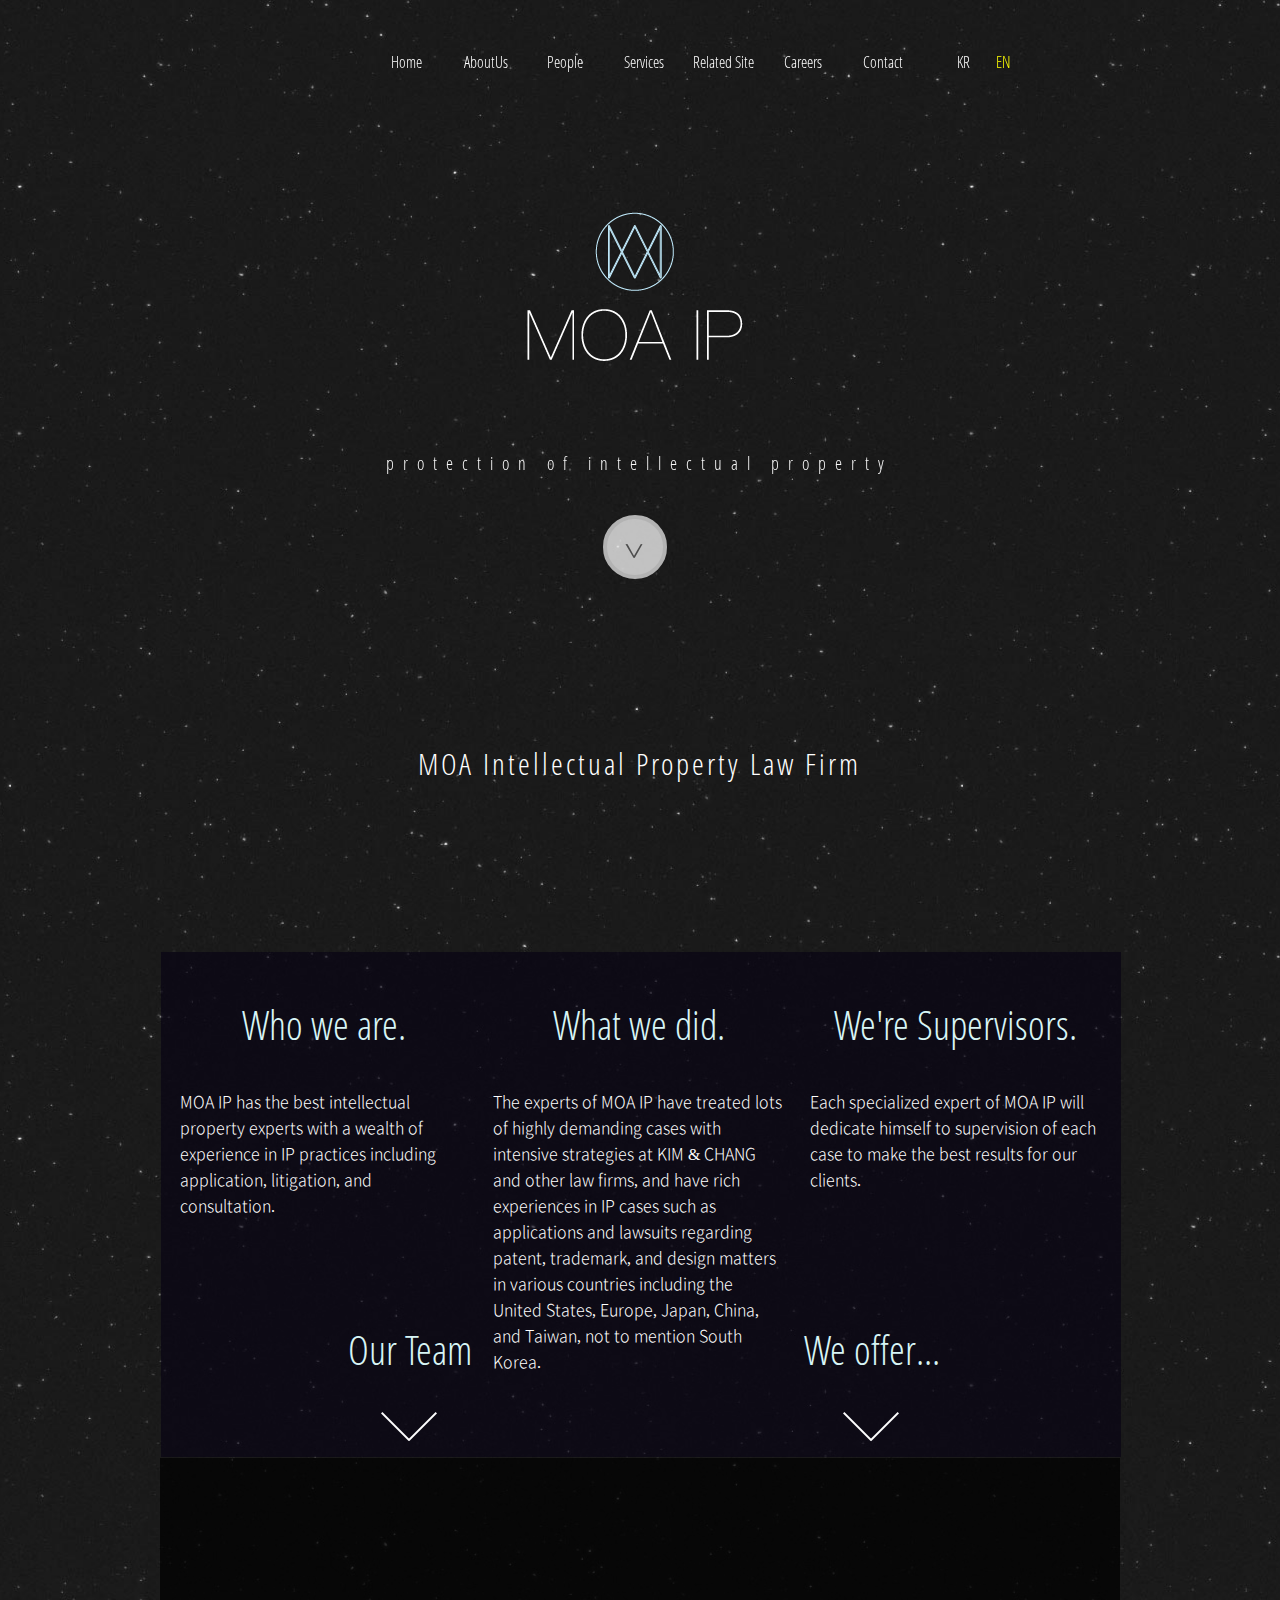
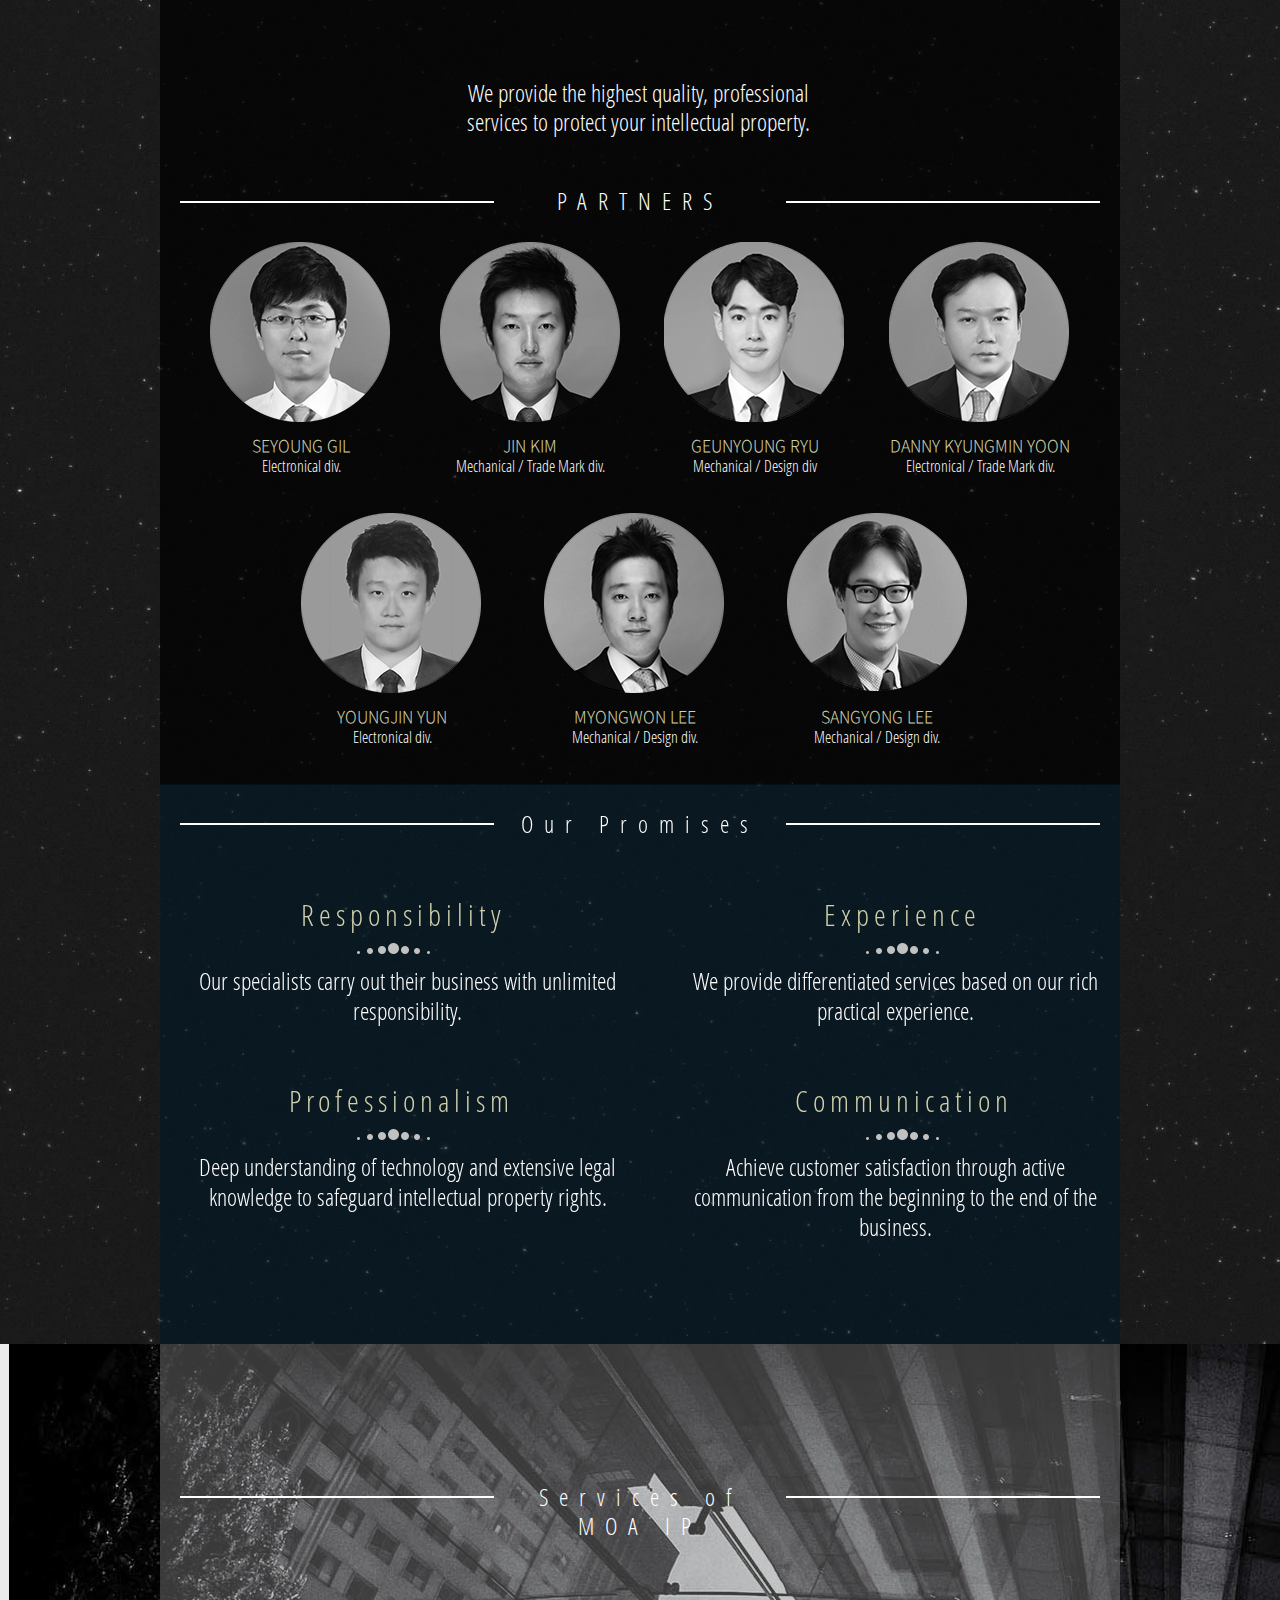
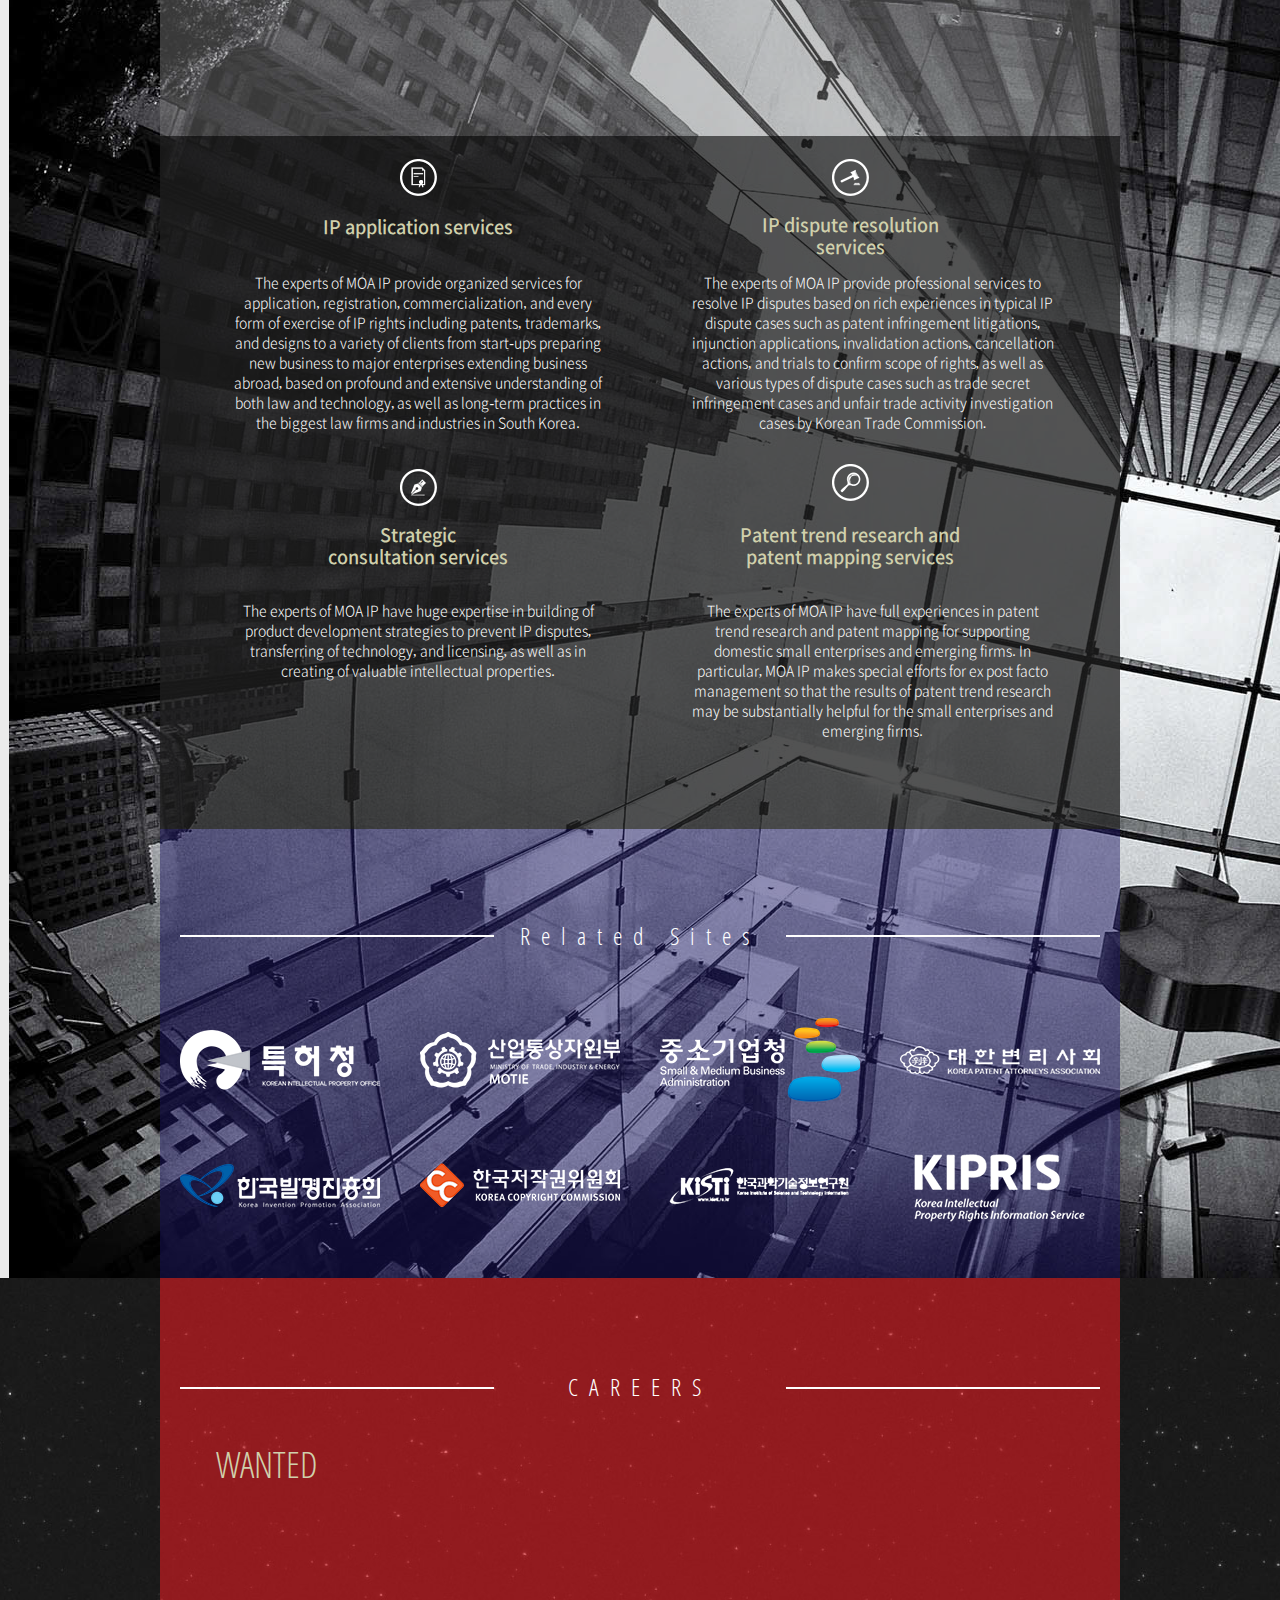
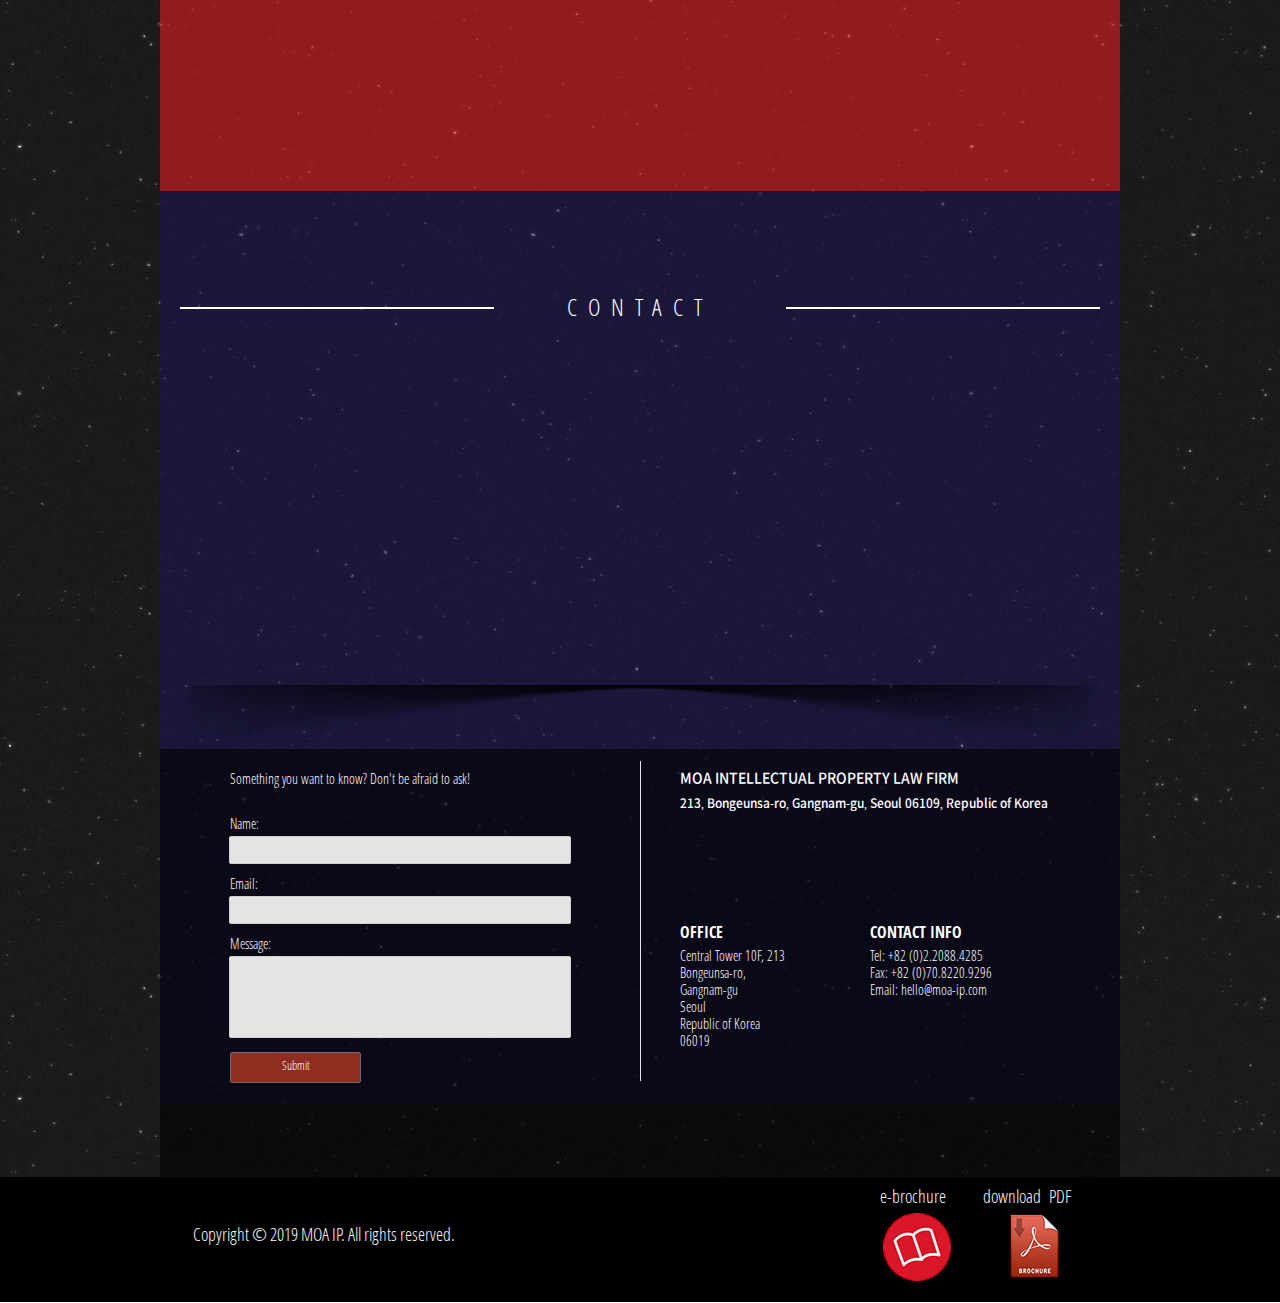
==== commit c328131e: "update" ====
--- a/en/index.html
+++ b/en/index.html
@@ -133,6 +133,7 @@
                 </div>
                 <div class="clearfix grpelem" id="u1115-24">
                   <!-- content -->
+                  <!--
                   <p>채용방법</p>
                   <p>&nbsp;</p>
                   <p>일반채용</p>
@@ -146,7 +147,7 @@
                   <p>지원자 제출서류</p>
                   <p>&nbsp;</p>
                   <p>이력서, 자기소개서, 졸업증명서, 대학성적증명서, 기타 관련 증빙서류 (외국어 능력 증빙 등)</p>
-                  <p>지원서 제출방법 및 채용관련 문의</p>
+                  <p>지원서 제출방법 및 채용관련 문의</p> -->
                 </div>
                 <div class="clearfix grpelem" id="u1118-4">
                   <!-- content -->
@@ -449,37 +450,37 @@
             </div>
             <div class="clearfix grpelem" id="u1091-6">
               <!-- content -->
-              <p id="u1091-2">김진</p>
+              <p id="u1091-2">JIN KIM</p>
               <p id="u1091-4">Mechanical / Trade Mark div.</p>
             </div>
             <div class="clearfix grpelem" id="u1093-8">
               <!-- content -->
-              <p id="u1093-4">이명원</p>
+              <p id="u1093-4">MYONGWON LEE</p>
               <p id="u1093-6">Mechanical / Design div.</p>
             </div>
             <div class="clearfix grpelem" id="u2977-6">
               <!-- content -->
-              <p id="u2977-2">길세영</p>
+              <p id="u2977-2">SEYOUNG GIL</p>
               <p id="u2977-4">Electronical div.</p>
             </div>
             <div class="clearfix grpelem" id="u3131-6">
               <!-- content -->
-              <p id="u3131-2">유근영</p>
+              <p id="u3131-2">GEUNYOUNG RYU</p>
               <p id="u3131-4">Mechanical / Design div</p>
             </div>
             <div class="clearfix grpelem" id="u3727-6">
               <!-- content -->
-              <p id="u3727-2">윤경민</p>
+              <p id="u3727-2">DANNY KYUNGMIN YOON</p>
               <p id="u3727-4">Electronical / Trade Mark div.</p>
             </div>
             <div class="clearfix grpelem" id="u3561-6">
               <!-- content -->
-              <p id="u3561-2">윤영진</p>
+              <p id="u3561-2">YOUNGJIN YUN</p>
               <p id="u3561-4">Electronical div.</p>
             </div>
             <div class="clearfix grpelem" id="u1094-6">
               <!-- content -->
-              <p id="u1094-2">이상용</p>
+              <p id="u1094-2">SANGYONG LEE</p>
               <p id="u1094-4">Mechanical / Design div.</p>
             </div>
             <div class="PamphletWidget clearfix widget_invisible grpelem" id="pamphletu2905" data-islightbox="true">
@@ -510,41 +511,32 @@
                                 alt="" width="210" height="210" /></span></span></span><span id="u2916-3">&nbsp;&nbsp;&nbsp;
                         </span><span id="u2916-4"><span class="actAsInlineDiv normal_text" id="u2917">
                             <!-- content --><span class="actAsDiv clearfix excludeFromNormalFlow" id="u2918-11">
-                              <!-- content --><span class="actAsPara" id="u2918-2">길 세 영</span><span class="actAsPara"
-                                id="u2918-4">전자&nbsp; 부문&nbsp; |&nbsp; 파트너 변리사</span><span class="actAsPara" id="u2918-5">&nbsp;</span><span
-                                class="actAsPara" id="u2918-7">T. 02-2088-4281</span><span class="actAsPara" id="u2918-9">E.
+                              <!-- content --><span class="actAsPara" id="u2918-2">SEYOUNG GIL</span><span class="actAsPara"
+                                id="u2918-4">Electronical div.&nbsp;|&nbsp; Partner</span><span class="actAsPara" id="u2918-5">&nbsp;</span><span
+                                class="actAsPara" id="u2918-7">T. +82-2-2088-4281</span><span class="actAsPara" id="u2918-9">E.
                                 sygil@moa-ip.com</span></span></span></span><span id="u2916-5"></span></p>
                     </div>
                     <div class="clearfix colelem" id="pu2915-16">
                       <!-- group -->
                       <div class="clearfix grpelem" id="u2915-16">
                         <!-- content -->
-                        <p id="u2915-2">학력</p>
-                        <p id="u2915-4">서울대학교 전기공학부 (B.E., 2008)</p>
+                        <p id="u2915-2">EDUCATION</p>
+                        <p id="u2915-4"> - Seoul National University, College of Engineering (B.E., Electrical and Electronic Engineering, 2008)</p>
                         <p id="u2915-5">&nbsp;</p>
-                        <p id="u2915-7">경력</p>
-                        <p id="u2915-9">특허법인 수 변리사 (2008~2014)</p>
-                        <p id="u2915-11">모아국제특허법률사무소 변리사 (2015~2016)</p>
-                        <p id="u2915-13">모아특허법인 변리사 (2016~)</p>
+                        <p id="u2915-7">PROFESSIONAL EXPERIENCES</p>
+                        <p id="u2915-9"> - The Supreme Patent Law Office of Korea (2008 - 2014)</p>
+                        <p id="u2915-11"> - MOA Intellectual Property Law Firm (2015 - Present)</p>
                         <p id="u2915-14">&nbsp;</p>
                       </div>
                       <div class="clearfix grpelem" id="u3204-16">
                         <!-- content -->
-                        <p id="u3204-2">자격</p>
-                        <p id="u3204-4">제44회 변리사시험 합격 (2007)</p>
+                        <p id="u3204-2">QUALIFICATION</p>
+                        <p id="u3204-4"> - Passed the Korean Patent Bar Examination (2007)</p>
                         <p id="u3204-5">&nbsp;</p>
-                        <p id="u3204-7">활동</p>
-                        <p id="u3204-9">대한변리사회 정회원 (2010~)</p>
-                        <p id="u3204-11">재단법인 신홍합밸리 자문 변리사 (2015~)</p>
-                        <p id="u3204-13">스마트벤처창업학교 자문위원 (2015~)</p>
+                        <p id="u3204-7">LANGUAGES</p>
+                        <p id="u3204-9"> - Korean and English</p>
                         <p id="u3204-14">&nbsp;</p>
                       </div>
-                    </div>
-                    <div class="clearfix colelem" id="u3201-4">
-                      <!-- content -->
-                      <p>길세영 변리사는 모아특허법인에서 컴퓨터, 소프트웨어, 영상 처리, 네트워크, 모바일 기기, 의료기기, 비즈니스 모델&nbsp; 등의 다양한 분야에 관한 특허
-                        출원/심판/소송 업무를 담당하고 있습니다.&nbsp; 또한, 특허법인 수에서는 국내외 유수 고객을 대리하여 특허 출원/심판/소송 업무를 수행하였을 뿐만 아니라, 정부
-                        산하의 여러 공공기관과 협업하여 지식재산권에 기반한 분쟁예방컨설팅, 전략지원, 동향조사, 창업컨설팅 등의 다양한 업무를 수행하였습니다.</p>
                     </div>
                   </div>
                 </div>
@@ -590,45 +582,32 @@
                                 alt="" width="210" height="210" /></span></span></span><span id="u806-3">&nbsp;&nbsp;&nbsp;
                         </span><span id="u806-4"><span class="actAsInlineDiv normal_text" id="u807">
                             <!-- content --><span class="actAsDiv clearfix excludeFromNormalFlow" id="u808-11">
-                              <!-- content --><span class="actAsPara" id="u808-2">김 진</span><span class="actAsPara" id="u808-4">기계·상표
-                                부문 | 파트너 변리사</span><span class="actAsPara" id="u808-5">&nbsp;</span><span class="actAsPara">T.
-                                02-2088-4282</span><span class="actAsPara">E. jkim@moa-ip.com</span></span></span></span><span
+                              <!-- content --><span class="actAsPara" id="u808-2">JIN KIM</span><span class="actAsPara" id="u808-4">Mechanical / Trade Mark div.&nbsp;|&nbsp;Partner</span><span class="actAsPara" id="u808-5">&nbsp;</span><span class="actAsPara">T.
+                                +82-2-2088-4282</span><span class="actAsPara">E. jkim@moa-ip.com</span></span></span></span><span
                           id="u806-5"></span></p>
                     </div>
                     <div class="clearfix colelem" id="pu3207-21">
                       <!-- group -->
                       <div class="clearfix grpelem" id="u3207-21">
                         <!-- content -->
-                        <p id="u3207-2">학력</p>
-                        <p id="u3207-4">서울대학교 기계항공공학부 (B.E., 2003)</p>
-                        <p id="u3207-6">한국방송통신대학교 법학과 (LL.B., 2015)</p>
+                        <p id="u3207-2">EDUCATION</p>
+                        <p id="u3207-4"> - Korea National Open University, College of Law (LL.B., 2015)</p>
+                        <p id="u3207-6"> - Seoul National University, College of Engineering (B.E., Mechanical Engineering, 2003)</p>
                         <p id="u3207-7">&nbsp;</p>
-                        <p id="u3207-9">경력</p>
-                        <p id="u3207-11">유미특허법인 변리사 (2009~2010)</p>
-                        <p id="u3207-13">팬코리아특허법인 변리사 (2010)</p>
-                        <p id="u3207-15">김&amp;장 법률사무소 변리사 (2011~2015)</p>
-                        <p id="u3207-17">모아국제특허법률사무소 변리사 (2015~2016)</p>
-                        <p id="u3207-19">모아특허법인 변리사 (2016~)</p>
+                        <p id="u3207-9">PROFESSIONAL EXPERIENCES</p>
+                        <p id="u3207-11"> - MOA Intellectual Property Law Firm (2015 - Present)</p>
+                        <p id="u3207-13"> - Kim &amp; Chang (2011 - 2015)</p>
+                        <p id="u3207-15"> - PanKorea Patent & Law Firm (2010)</p>
+                        <p id="u3207-17"> - YOU ME Patent & Law Firm (2009 - 2010)</p>
                       </div>
                       <div class="clearfix grpelem" id="u3210-19">
                         <!-- content -->
-                        <p id="u3210-2">자격</p>
-                        <p id="u3210-4">제45회 변리사시험 합격 (2008)</p>
+                        <p id="u3210-2">QUALIFICATION</p>
+                        <p id="u3210-4"> - Passed the Korean Patent Bar Examination (2008)</p>
                         <p id="u3210-5">&nbsp;</p>
-                        <p id="u3210-7">활동</p>
-                        <p id="u3210-9">대한변리사회 정회원 (2011~)</p>
-                        <p id="u3210-11">한국신용평가원 기술전문가 (2015~)</p>
-                        <p id="u3210-13">신용보증기금 컨설턴트 (2016~)</p>
-                        <p id="u3210-15">발명진흥회 지식재산 경영인증 심사위원 (2016~)</p>
-                        <p id="u3210-16">&nbsp;</p>
-                        <p id="u3210-17">&nbsp;</p>
+                        <p id="u3210-7">LANGUAGES</p>
+                        <p id="u3210-9"> - Korean and English</p>
                       </div>
-                    </div>
-                    <div class="clearfix colelem" id="u812-4">
-                      <!-- content -->
-                      <p>김진 변리사는 유미특허법인 및 팬코리아특허법인에서 국내 유수 기업, 대학, 연구원 등을 대리하여 특허 출원, 심판 및 소송의 업무를 수행하였습니다. 또한, 김&amp;장
-                        법률사무소에서는 글로벌 기업을 대리하여 특허 출원 등의 업무를 수행하였을 뿐만 아니라 다수의 특허 분쟁 업무에 직접 관여하였고, 영업비밀 유출 사건에서의 기술검토 업무 등
-                        지식재산권 보호를 위한 다양한 업무를 진행하였습니다.</p>
                     </div>
                   </div>
                 </div>
@@ -674,46 +653,37 @@
                                 alt="" width="210" height="210" /></span></span></span><span id="u3668-3">&nbsp;&nbsp;&nbsp;
                         </span><span id="u3668-4"><span class="actAsInlineDiv normal_text" id="u3672">
                             <!-- content --><span class="actAsDiv clearfix excludeFromNormalFlow" id="u3673-11">
-                              <!-- content --><span class="actAsPara" id="u3673-2">윤 경 민</span><span class="actAsPara">전자·상표
-                                부문 | 파트너 변리사 (공동 대표)</span><span class="actAsPara">&nbsp;</span><span class="actAsPara">T.
-                                02-2088-4284</span><span class="actAsPara">E. kmyoon@moa-ip.com</span></span></span></span><span
+                              <!-- content --><span class="actAsPara" id="u3673-2">DANNY KYUNGMIN YOON</span><span class="actAsPara">Electronical / Trade Mark div.</span><span class="actAsPara">&nbsp;</span><span class="actAsPara">T.
+                                +82-2-2088-4284</span><span class="actAsPara">E. kmyoon@moa-ip.com</span></span></span></span><span
                           id="u3668-5"></span></p>
                     </div>
                     <div class="clearfix colelem" id="pu3667-18">
                       <!-- group -->
                       <div class="clearfix grpelem" id="u3667-18">
                         <!-- content -->
-                        <p id="u3667-2">학력</p>
-                        <p id="u3667-4">서울대학교 전기공학부 (B.E., 2002)</p>
+                        <p id="u3667-2">EDUCATION</p>
+                        <p id="u3667-4"> - Korea National Open University, College of Law (LL.B., 2019)</p>
+                        <p id="u3667-4"> - Seoul National University, College of Engineering (B.E., Electrical and Electronic Engineering, 2002)</p>
+                        <p id="u3667-4"> - Seoul Science High School for Gifted Students (1995)</p>
                         <p id="u3667-5">&nbsp;</p>
-                        <p id="u3667-7">경력</p>
-                        <p id="u3667-9">남앤드남 국제특허법률사무소 변리사 (2002~2003)</p>
-                        <p id="u3667-11">김&amp;장 법률사무소 변리사 (2003~2006)</p>
-                        <p id="u3667-13">특허법인 수 변리사 (2006~2016)</p>
-                        <p id="u3667-15">모아특허법인 변리사 (2016~)</p>
+                        <p id="u3667-7">PROFESSIONAL EXPERIENCES</p>
+                        <p id="u3667-9"> - MOA Intellectual Property Law Firm (2016 - Present)</p>
+                        <p id="u3667-11"> - The Supreme Patent Law Office of Korea (2006 - 2016)</p>
+                        <p id="u3667-13"> - Kim &amp; Chang (2003 - 2006)</p>
+                        <p id="u3667-15"> - Nam &amp; Nam World Patent and Law Firm (2001 - 2003)</p>
+                        <p id="u3667-15"> - Participated in Research Science Institute at MIT as Representative Student of Korea (1993)</p>
                         <p id="u3667-16">&nbsp;</p>
                       </div>
                       <div class="clearfix grpelem" id="u3665-17">
                         <!-- content -->
-                        <p id="u3665-2">자격</p>
-                        <p id="u3665-4">제38회 변리사시험 합격 (2001)</p>
+                        <p id="u3665-2">QUALIFICATION</p>
+                        <p id="u3665-4"> - Passed the Korean Patent Bar Examination (2001)</p>
                         <p id="u3665-5">&nbsp;</p>
-                        <p id="u3665-7">활동</p>
-                        <p id="u3665-9">대한변리사회 정회원 (2004~)</p>
-                        <p id="u3665-11">한국콘텐츠진흥원 자문위원 (2010~)</p>
-                        <p id="u3665-13">주식회사 퓨처플레이 비상근 이사(CIPO) (2014~)</p>
+                        <p id="u3665-7">LANGUAGES</p>
+                        <p id="u3665-9"> - Korean, English and Japanese</p>
                         <p id="u3665-14">&nbsp;</p>
                         <p id="u3665-15">&nbsp;</p>
                       </div>
-                    </div>
-                    <div class="clearfix colelem" id="u3666-13">
-                      <!-- content -->
-                      <p>윤경민 변리사는 모아특허법인에서 컴퓨터, 소프트웨어, 모바일 기기, 의료기기, 비즈니즈 모델 등에</p>
-                      <p>관한 특허 업무와 패션, 엔터테인먼트, 모바일/인터넷 서비스 등에 관한 상표 업무를 담당하고 있습</p>
-                      <p>니다. 김&amp;장 법률사무소 시절에는 주로 글로벌 기업들을 대리하여 특허출원, 특허소송, 영업비밀</p>
-                      <p>관련 소송 등의 업무를 수행했고, 특허법인 수 시절에는 주요 상장사/비상장사의 특허 업무를 처리</p>
-                      <p>하면서 고객사들의 성장 내지 엑싯을 가까이서 함께 경험하기도 했습니다.</p>
-                      <p>&nbsp;</p>
                     </div>
                   </div>
                 </div>
@@ -759,47 +729,33 @@
                                 alt="" width="210" height="210" /></span></span></span><span id="u902-3">&nbsp;&nbsp;&nbsp;
                         </span><span id="u902-4"><span class="actAsInlineDiv normal_text" id="u903">
                             <!-- content --><span class="actAsDiv clearfix excludeFromNormalFlow" id="u904-13">
-                              <!-- content --><span class="actAsPara" id="u904-2">이 명 원</span><span class="actAsPara">기계·디자인
-                                부문 | 파트너 변리사</span><span class="actAsPara">&nbsp;</span><span class="actAsPara">T.
-                                02-2088-4283</span><span class="actAsPara">E. mwlee@moa-ip.com</span><span class="actAsPara">&nbsp;</span><span
+                              <!-- content --><span class="actAsPara" id="u904-2">MYONGWON LEE</span><span class="actAsPara">Mechanical / Design div.&nbsp;|&nbsp;Partner</span><span class="actAsPara">&nbsp;</span><span class="actAsPara">T.
+                                +82-2-2088-4283</span><span class="actAsPara">E. mwlee@moa-ip.com</span><span class="actAsPara">&nbsp;</span><span
                                 class="actAsPara">&nbsp;</span></span></span></span><span id="u902-5"></span></p>
                     </div>
                     <div class="clearfix colelem" id="pu901-19">
                       <!-- group -->
                       <div class="clearfix grpelem" id="u901-19">
                         <!-- content -->
-                        <p id="u901-2">학력</p>
-                        <p id="u901-4">서울대학교 기계항공공학부 (B.E., 2004)</p>
+                        <p id="u901-2">EDUCATION</p>
+                        <p id="u901-4"> - Seoul National University, College of Engineering (B.E., Mechanical Engineering, 2004)</p>
                         <p id="u901-5">&nbsp;</p>
-                        <p id="u901-7">경력</p>
-                        <p id="u901-9">㈜ 한화 (2004~2007)</p>
-                        <p id="u901-11">김&amp;장 법률사무소 변리사 (2009~2015)</p>
-                        <p id="u901-13">모아국제특허법률사무소 변리사 (2015~2016)</p>
-                        <p id="u901-15">모아특허법인 변리사 (2016~)</p>
+                        <p id="u901-7">PROFESSIONAL EXPERIENCES</p>
+                        <p id="u901-9"> - MOA Intellectual Property Law Firm (2015 - Present)</p>
+                        <p id="u901-11"> - Kim &amp; Chang (2009 - 2015)</p>
+                        <p id="u901-11"> - Hanwha (2004 - 2007)</p>
                         <p id="u901-16">&nbsp;</p>
                         <p id="u901-17">&nbsp;</p>
                       </div>
                       <div class="clearfix grpelem" id="u3225-20">
                         <!-- content -->
-                        <p id="u3225-2">자격</p>
-                        <p id="u3225-4">제45회 변리사시험 합격 (2008)</p>
+                        <p id="u3225-2">QUALIFICATION</p>
+                        <p id="u3225-4"> - Passed the Korean Patent Bar Examination (2008)</p>
                         <p id="u3225-5">&nbsp;</p>
-                        <p id="u3225-7">활동</p>
-                        <p id="u3225-9">대한변리사회 정회원 (2011~)</p>
-                        <p id="u3225-11">한국신용평가원 기술전문가 (2015~)</p>
-                        <p id="u3225-13">기술보증기금 기술자문위원 (2016~)</p>
-                        <p id="u3225-15">발명진흥회 지식재산 경영인증 심사위원 (2016~)</p>
-                        <p id="u3225-17">경기지식재산센터 권리화 지원사업 선정 심사위원 (2016~)</p>
+                        <p id="u3225-7">LANGUAGES</p>
+                        <p id="u3225-9"> - Korean and English</p>
                         <p id="u3225-18">&nbsp;</p>
                       </div>
-                    </div>
-                    <div class="clearfix colelem" id="u3222-7">
-                      <!-- content -->
-                      <p>이명원 변리사는 ㈜한화 항공우주사업부에서 생산기술엔지니어로 근무하면서, 기계·유압 부품에 대한 다양한 현장 실무 경험(공정설계, 공정개선, 양산관리 등)을
-                        습득하였습니다. 또한, 김&amp;장 법률사무소에서 다년간 변리사로 근무하여 다양한 글로벌 기업의 특허 출원 업무를 수행하고, 다수의</p>
-                      <p>특허 분쟁 업무를 주도하였으며, 영업비밀 유출 사건 등의 소송 사건에서 기술검토 업무를 수행하는 등 기술 및 지식재산권 보호를 위한 다양한 업무 수행 경험을 가지고
-                        있습니다.</p>
-                      <p>&nbsp;</p>
                     </div>
                   </div>
                 </div>
@@ -845,44 +801,35 @@
                                 alt="" width="210" height="208" /></span></span></span><span id="u948-3">&nbsp;&nbsp;&nbsp;
                         </span><span id="u948-4"><span class="actAsInlineDiv normal_text" id="u949">
                             <!-- content --><span class="actAsDiv clearfix excludeFromNormalFlow" id="u950-13">
-                              <!-- content --><span class="actAsPara" id="u950-2">이 상 용</span><span class="actAsPara">기계·디자인
-                                부문 | 파트너 변리사 (공동 대표)</span><span class="actAsPara">&nbsp;</span><span class="actAsPara">T
-                                02-2088-4280</span><span class="actAsPara">E sylee@moa-ip.com</span><span class="actAsPara">&nbsp;</span><span
+                              <!-- content --><span class="actAsPara" id="u950-2">SANGYONG LEE</span><span class="actAsPara">Mechanical / Design div.&nbsp;|&nbsp;Partner</span><span class="actAsPara">&nbsp;</span><span class="actAsPara">T
+                                +82-2-2088-4280</span><span class="actAsPara">E sylee@moa-ip.com</span><span class="actAsPara">&nbsp;</span><span
                                 class="actAsPara">&nbsp;</span></span></span></span><span id="u948-5"></span></p>
                     </div>
                     <div class="clearfix colelem" id="pu954-18">
                       <!-- group -->
                       <div class="clearfix grpelem" id="u954-18">
                         <!-- content -->
-                        <p id="u954-2">학력</p>
-                        <p id="u954-4">한국과학기술원(KAIST) 기계공학부 (B.E., 2001)</p>
+                        <p id="u954-2">EDUCATION</p>
+                        <p id="u954-4"> - Korea Advanced Institute of Science and Technology (B.E., Mechanical Engineering, 2001)</p>
+                        <p id="u954-4"> - Seoul Science High School for Gifted Students (1994)</p>
                         <p id="u954-5">&nbsp;</p>
-                        <p id="u954-7">경력</p>
-                        <p id="u954-9">㈜ 현대모비스 (2001)</p>
-                        <p id="u954-11">김&amp;장 법률사무소 변리사 (2002~2015)</p>
-                        <p id="u954-13">모아국제특허법률사무소 변리사 (2015~2016)</p>
-                        <p id="u954-15">모아특허법인 변리사 (2016~)</p>
+                        <p id="u954-7">PROFESSIONAL EXPERIENCES</p>
+                        <p id="u954-9"> - MOA Intellectual Property Law Firm (2015 - Present)</p>
+                        <p id="u954-11"> - Kim &amp; Chang (2002 - 2015)</p>
+                        <p id="u954-13"> - Kuhnen and Wacker (Exchange Lawyer Program, 2006 – 2007)</p>
+                        <p id="u954-15"> - Hyundai Mobis (2001)</p>
                         <p id="u954-16">&nbsp;</p>
                       </div>
                       <div class="clearfix grpelem" id="u3381-17">
                         <!-- content -->
-                        <p id="u3381-2">자격</p>
-                        <p id="u3381-4">제38회 변리사시험 합격 (2001)</p>
+                        <p id="u3381-2">QUALIFICATION</p>
+                        <p id="u3381-4"> - Passed the Korean Patent Bar Examination (2001)</p>
                         <p id="u3381-5">&nbsp;</p>
-                        <p id="u3381-7">활동</p>
-                        <p id="u3381-9">대한변리사회 정회원 (2004~)</p>
-                        <p id="u3381-11">국립 공주대학교 겸임교수 (2013~)</p>
-                        <p id="u3381-13">한국콘텐츠진흥원 자문위원 (2015~)</p>
+                        <p id="u3381-7">LANGUAGES</p>
+                        <p id="u3381-9"> - Korean, English and German</p>
                         <p id="u3381-14">&nbsp;</p>
                         <p id="u3381-15">&nbsp;</p>
                       </div>
-                    </div>
-                    <div class="clearfix colelem" id="u3228-5">
-                      <!-- content -->
-                      <p>이상용 변리사는 ㈜ 현대모비스에 근무하였습니다. 그 이후, 김&amp;장 법률사무소에 만 13년간 재직하면서 국내외 굴지의 기업들을 대리하여 특허업무를 수행하였습니다.
-                        김&amp;장 법률사무소 재직 중에는 1년 6개월간의 장기 독일 연수를 통하여 독일 및 유럽 특허 프랙티스에 대한 심도있는 경험을 하였습니다. 이밖에도 이상용 변리사는
-                        2014년 창조경제대상 대통령상을 수상한 기업인 ㈜큐키를 공동 창업한 바 있고, 국립 공주대학교의 겸임교수로서 특허실무 교육에도 힘쓰고 있습니다.</p>
-                      <p>&nbsp;</p>
                     </div>
                   </div>
                 </div>
@@ -928,39 +875,31 @@
                                 alt="" width="210" height="210" /></span></span></span><span id="u3583-3">&nbsp;&nbsp;&nbsp;
                         </span><span id="u3583-4"><span class="actAsInlineDiv normal_text" id="u3587">
                             <!-- content --><span class="actAsDiv clearfix excludeFromNormalFlow" id="u3588-11">
-                              <!-- content --><span class="actAsPara" id="u3588-2">윤 영 진</span><span class="actAsPara">전자
-                                부문 | 변리사</span><span class="actAsPara">&nbsp;</span><span class="actAsPara">T.
-                                02-2088-4284</span><span class="actAsPara">E. yjyun@moa-ip.com</span></span></span></span><span
+                              <!-- content --><span class="actAsPara" id="u3588-2">YOUNGJIN YUN</span><span class="actAsPara">Electronical div.</span><span class="actAsPara">&nbsp;</span><span class="actAsPara">T.
+                                +82-2-2088-4284</span><span class="actAsPara">E. yjyun@moa-ip.com</span></span></span></span><span
                           id="u3583-5"></span></p>
                     </div>
                     <div class="clearfix colelem" id="pu3582-13">
                       <!-- group -->
                       <div class="clearfix grpelem" id="u3582-13">
                         <!-- content -->
-                        <p id="u3582-2">학력</p>
-                        <p id="u3582-4">연세대학교 전기전자공학부(B.E., 2012)</p>
+                        <p id="u3582-2">EDUCATION</p>
+                        <p id="u3582-4"> - Yonsei University, College of Engineering (B.E., Electrical and Electronic Engineering, 2012)</p>
                         <p id="u3582-5">&nbsp;</p>
-                        <p id="u3582-7">경력</p>
-                        <p id="u3582-9">특허법인 신지 변리사(2012)</p>
-                        <p id="u3582-11">모아특허법인 변리사(2016-현재)</p>
+                        <p id="u3582-7">PROFESSIONAL EXPERIENCES</p>
+                        <p id="u3582-9"> - MOA Intellectual Property Law Firm (2016 - Present)</p>
+                        <p id="u3582-11"> - SINJI Patent Law Firm (2012)</p>
                       </div>
                       <div class="clearfix grpelem" id="u3580-13">
                         <!-- content -->
-                        <p id="u3580-2">자격</p>
-                        <p id="u3580-4"><span id="u3580-3">제47회 변리사시험 합격 (2010)</span></p>
+                        <p id="u3580-2">QUALIFICATION</p>
+                        <p id="u3580-4"><span id="u3580-3"> - Passed the Korean Patent Bar Examination (2001)</span></p>
                         <p id="u3580-5">&nbsp;</p>
-                        <p id="u3580-7">활동</p>
-                        <p id="u3580-9"><span id="u3580-8">대한변리사회 정회원(2017~)</span></p>
+                        <p id="u3580-7">LANGUAGES</p>
+                        <p id="u3580-9"><span id="u3580-8"> - Korean and English</span></p>
                         <p id="u3580-10">&nbsp;</p>
                         <p id="u3580-11">&nbsp;</p>
                       </div>
-                    </div>
-                    <div class="clearfix colelem" id="u3581-8">
-                      <!-- content -->
-                      <p>윤영진 변리사는 모아특허법인에서 소프트웨어, 모바일 기기, 비즈니스 모델(BM) 등에 관한 특허 업무를 담당하고 있습니다.</p>
-                      <p>&nbsp;</p>
-                      <p>특허법인 신지 시절에는 삼성전자 등의 고객을 대리하여 다양한 기술에 관한 특허출원 업무를 수행했습니다.</p>
-                      <p>&nbsp;</p>
                     </div>
                   </div>
                 </div>
@@ -1018,35 +957,30 @@
                                 alt="" width="210" height="210" /></span></span></span><span id="u3074-3">&nbsp;&nbsp;&nbsp;
                         </span><span id="u3074-4"><span class="actAsInlineDiv normal_text" id="u3075">
                             <!-- content --><span class="actAsDiv clearfix excludeFromNormalFlow" id="u3076-11">
-                              <!-- content --><span class="actAsPara" id="u3076-2">유 근 영</span><span class="actAsPara">전자·상표
-                                부문 | 변리사</span><span class="actAsPara">&nbsp;</span><span class="actAsPara">T.
-                                070-5055-3149</span><span class="actAsPara">E. gyryu@moa-ip.com</span></span></span></span><span
+                              <!-- content --><span class="actAsPara" id="u3076-2">GEUNYOUNG RYU</span><span class="actAsPara">Mechanical / Design div</span><span class="actAsPara">&nbsp;</span><span class="actAsPara">T.
+                                +82-70-5055-3149</span><span class="actAsPara">E. gyryu@moa-ip.com</span></span></span></span><span
                           id="u3074-5"></span></p>
                     </div>
                     <div class="clearfix colelem" id="pu3213-12">
                       <!-- group -->
                       <div class="clearfix grpelem" id="u3213-12">
                         <!-- content -->
-                        <p id="u3213-2">학력</p>
-                        <p id="u3213-4">한양대학교 건설환경공학과 학사 (B.E., 2013.)</p>
+                        <p id="u3213-2">EDUCATION</p>
+                        <p id="u3213-4"> - Hanyang University, College of Engineering (B.E., Civil Engineering, 2013)</p>
                         <p id="u3213-5">&nbsp;</p>
-                        <p id="u3213-7">경력</p>
-                        <p id="u3213-9">모아특허법인 변리사 (2018~)</p>
+                        <p id="u3213-7">PROFESSIONAL EXPERIENCES</p>
+                        <p id="u3213-9"> - MOA Intellectual Property Law Firm (2018 - Present)</p>
                         <p id="u3213-10">&nbsp;</p>
                       </div>
                       <div class="clearfix grpelem" id="u3219-10">
                         <!-- content -->
-                        <p id="u3219-2">자격</p>
-                        <p id="u3219-4">제54회 변리사시험 합격(2017년)</p>
+                        <p id="u3219-2">QUALIFICATION</p>
+                        <p id="u3219-4"> - Passed the Korean Patent Bar Examination (2017)</p>
                         <p id="u3219-5">&nbsp;</p>
                         <p id="u3219-6">&nbsp;</p>
                         <p id="u3219-7">&nbsp;</p>
                         <p id="u3219-8">&nbsp;</p>
                       </div>
-                    </div>
-                    <div class="clearfix colelem" id="u3073-4">
-                      <!-- content -->
-                      <p>유근영 변리사는 모아특허법인에서 기계, 자동차, 건축, 건설 등의 분야의 특허 및 디자인 업무를 담당하고 있습니다</p>
                     </div>
                   </div>
                 </div>
--- a/en/css/index.css
+++ b/en/css/index.css
@@ -1950,13 +1950,13 @@
 #u2914 {
     z-index: 411;
     width: 894px;
-    height: 518.8939490445857px;
+    height: 519px;
     border-width: 0px;
     border-color: transparent;
     background-color: transparent;
     padding-left: 24px;
     padding-top: 11px;
-    padding-bottom: 137.10605095541428px;
+    padding-bottom: 137px;
     margin-right: -10000px;
     position: relative;
     top: 22px;
@@ -2155,24 +2155,24 @@
 #u804 {
     position: absolute;
     width: 962px;
-    height: 727px;
+    height: 607px;
     border-width: 0px;
     border-color: transparent;
     background-color: #191919;
     background-color: rgba(0, 0, 0, 0.9);
     padding-bottom: 44px;
-    top: -25px;
+    top: -295px;
     -pie-background: rgba(0, 0, 0, 0.9);
 }
 
 #u804popup {
-    z-index: 485;
+    z-index: 410;
 }
 
 #u805 {
     z-index: 486;
     width: 894px;
-    height: 531.9439490445864px;
+    height: 554px;
     border-width: 0px;
     border-color: transparent;
     background-color: transparent;
@@ -2188,7 +2188,7 @@
 #u806-8 {
     z-index: 531;
     width: 894px;
-    min-height: 187px;
+    min-height: 195px;
     background-color: transparent;
     line-height: 17px;
     font-family: '__Noto Sans CJK KR_5';
